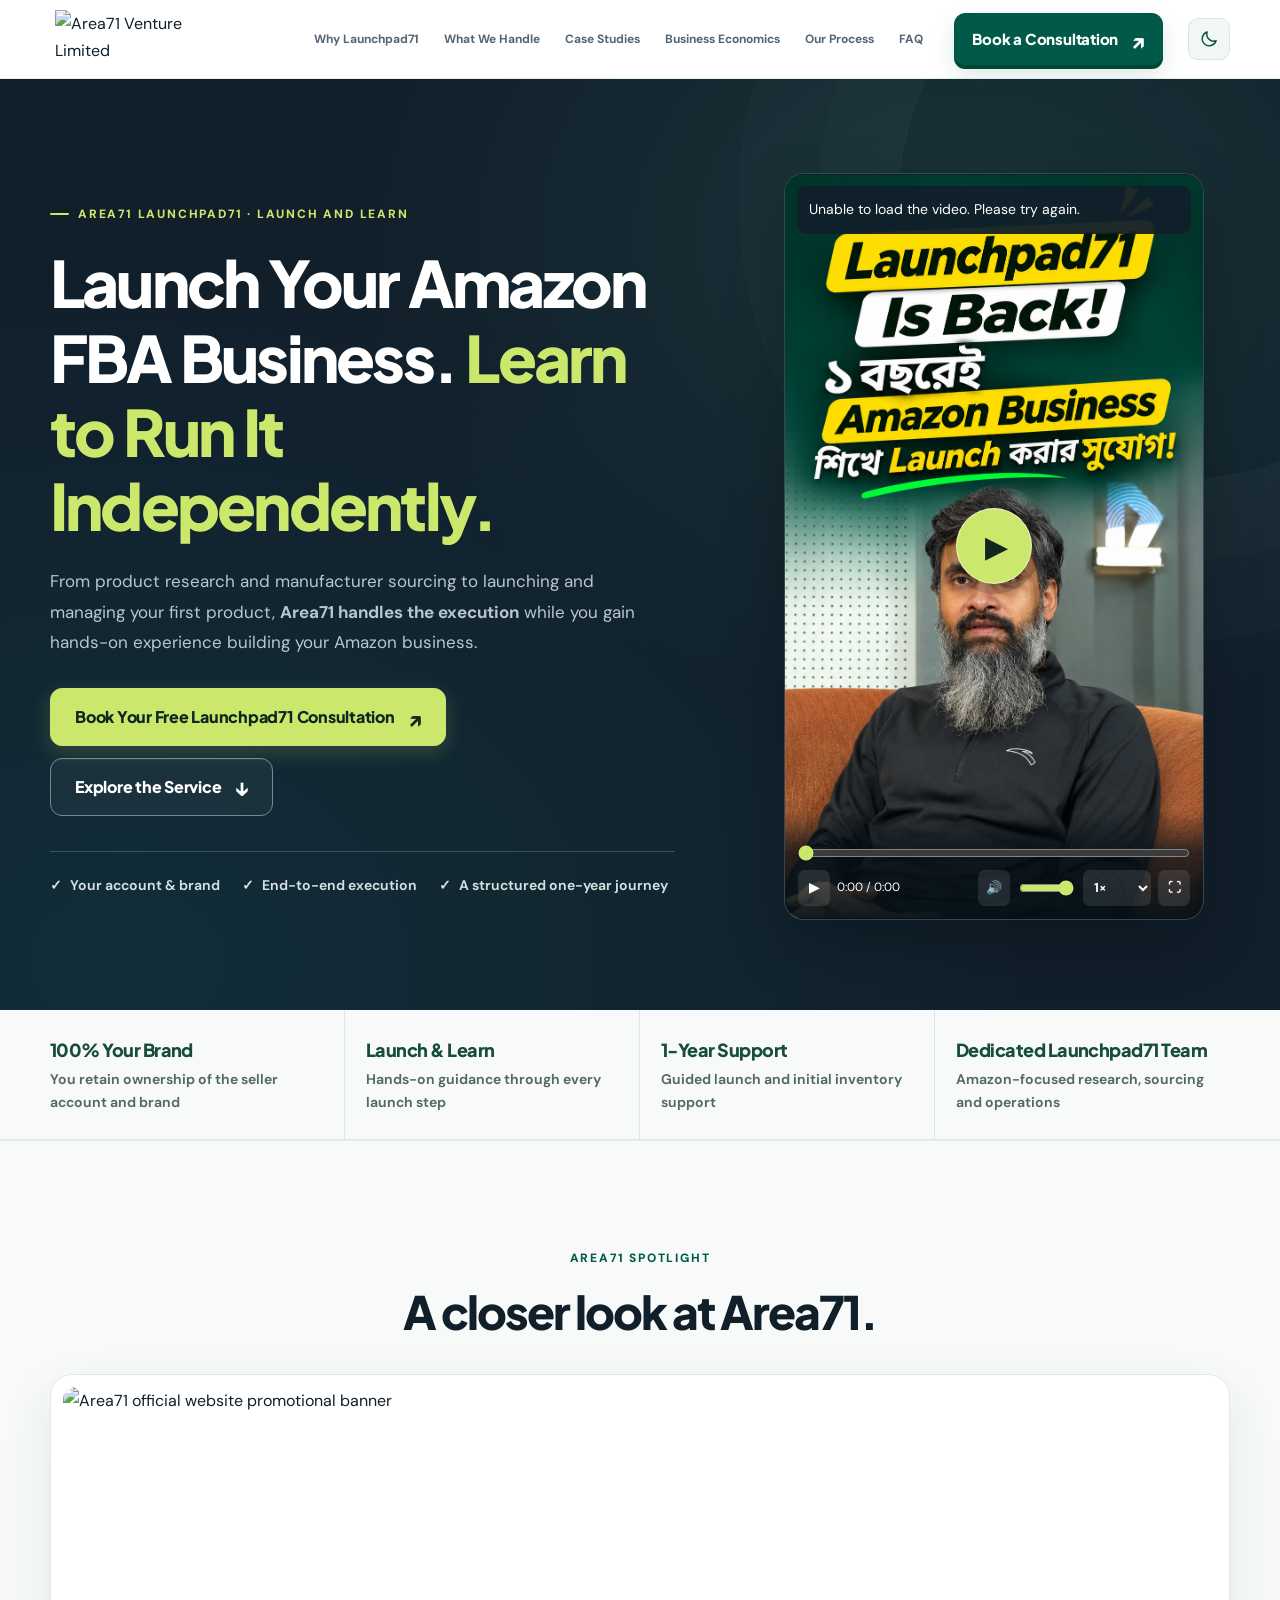
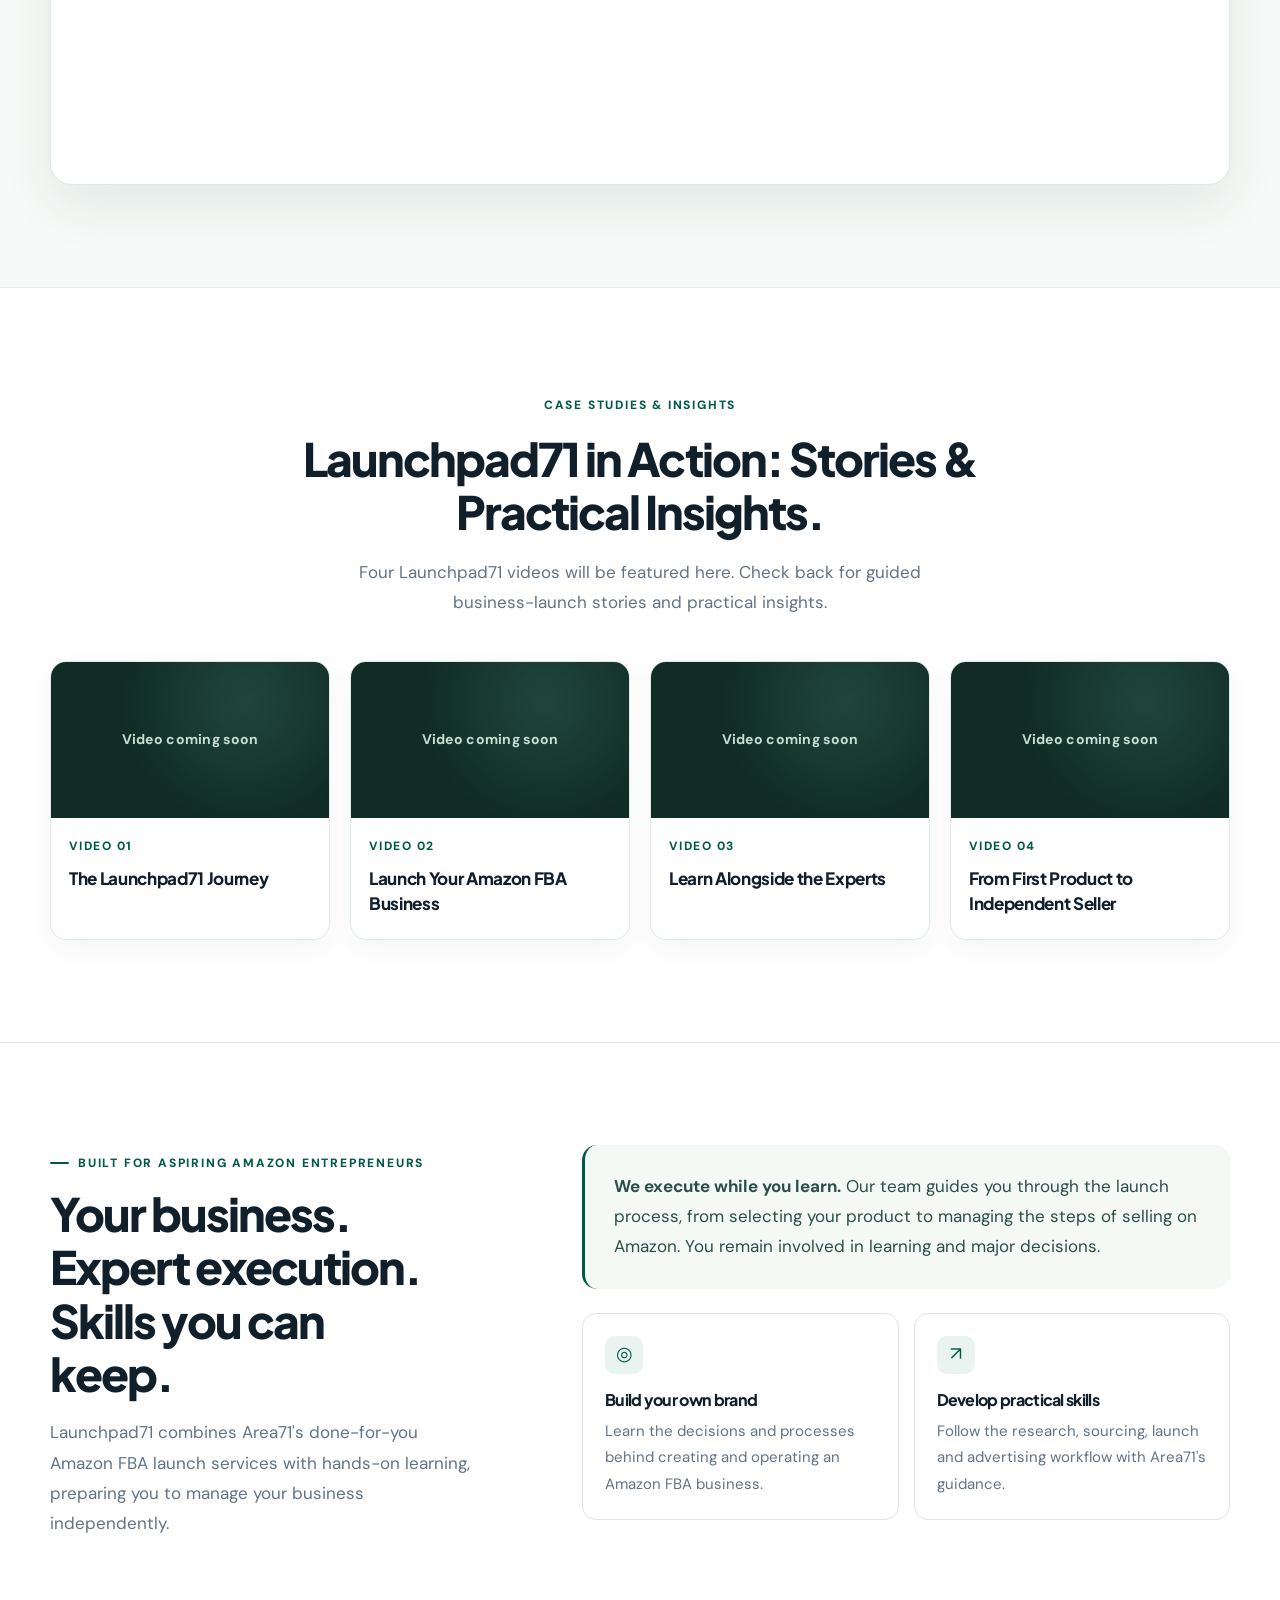
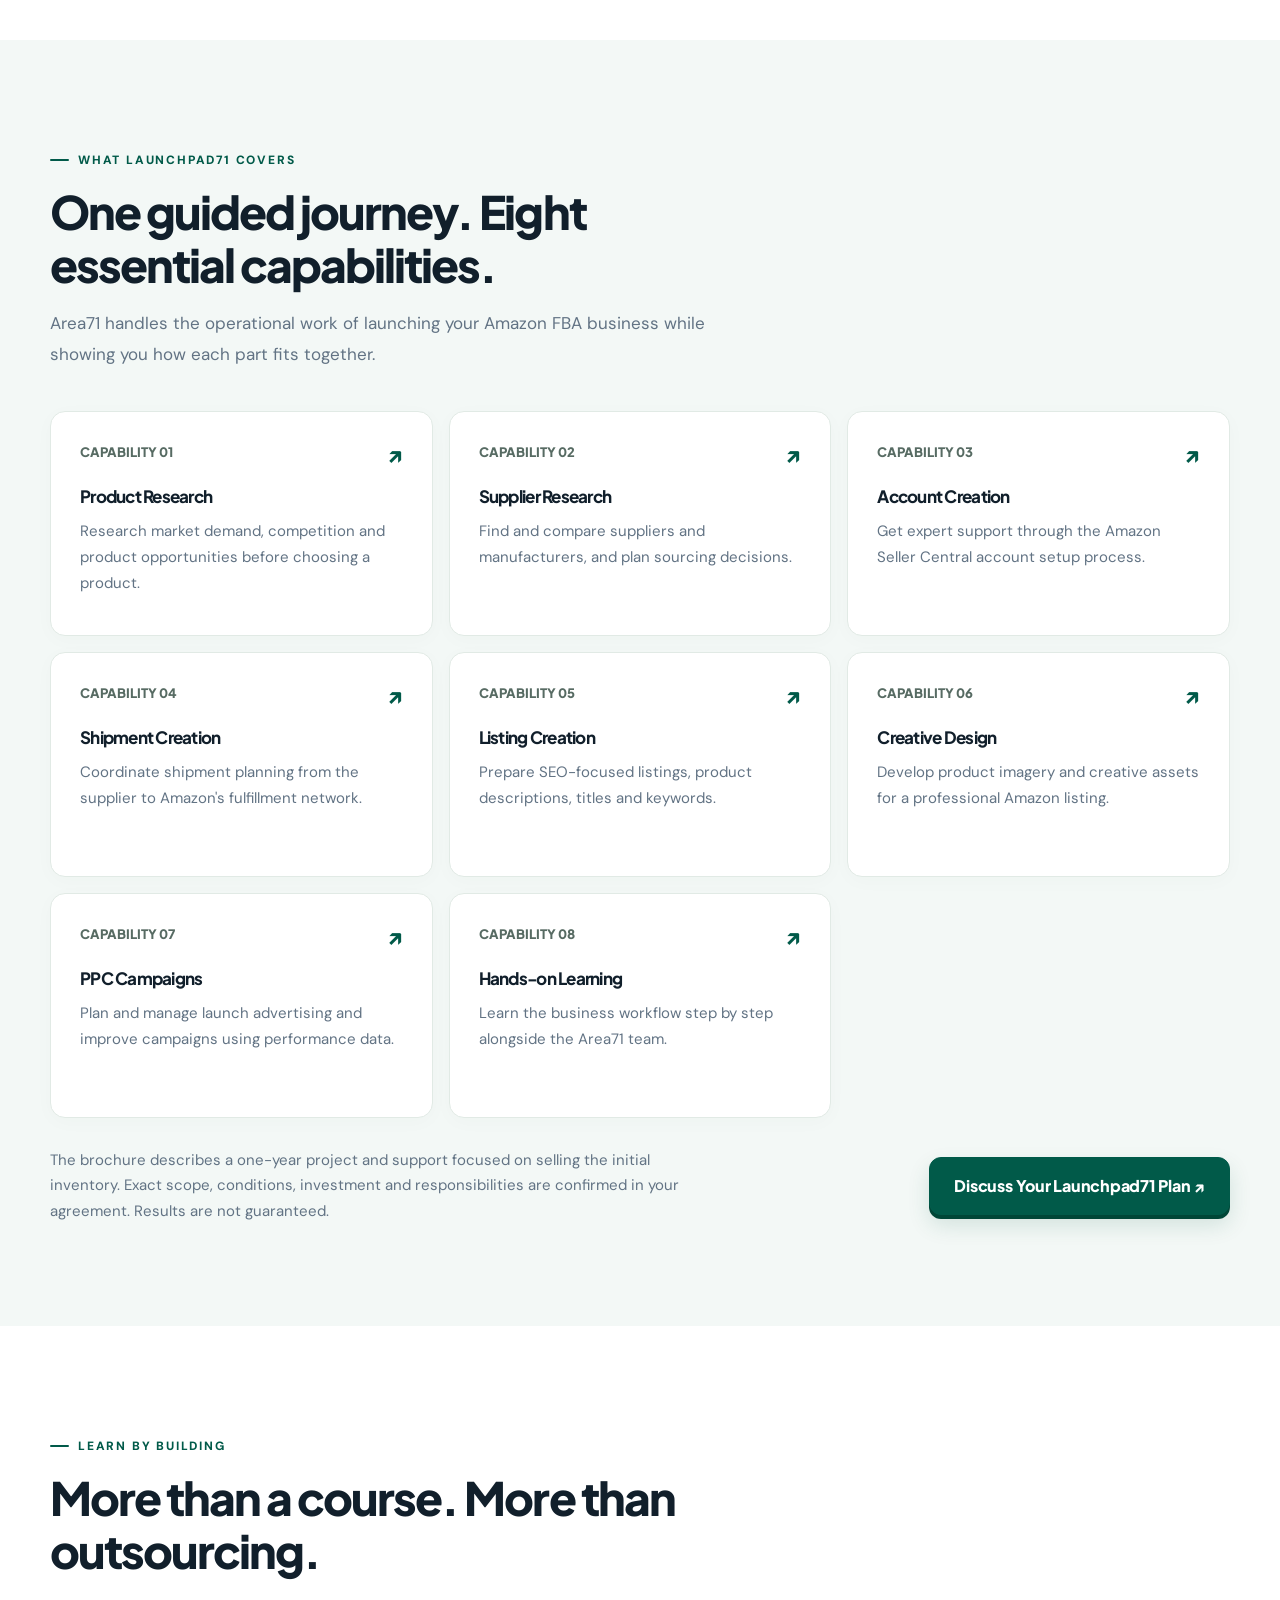
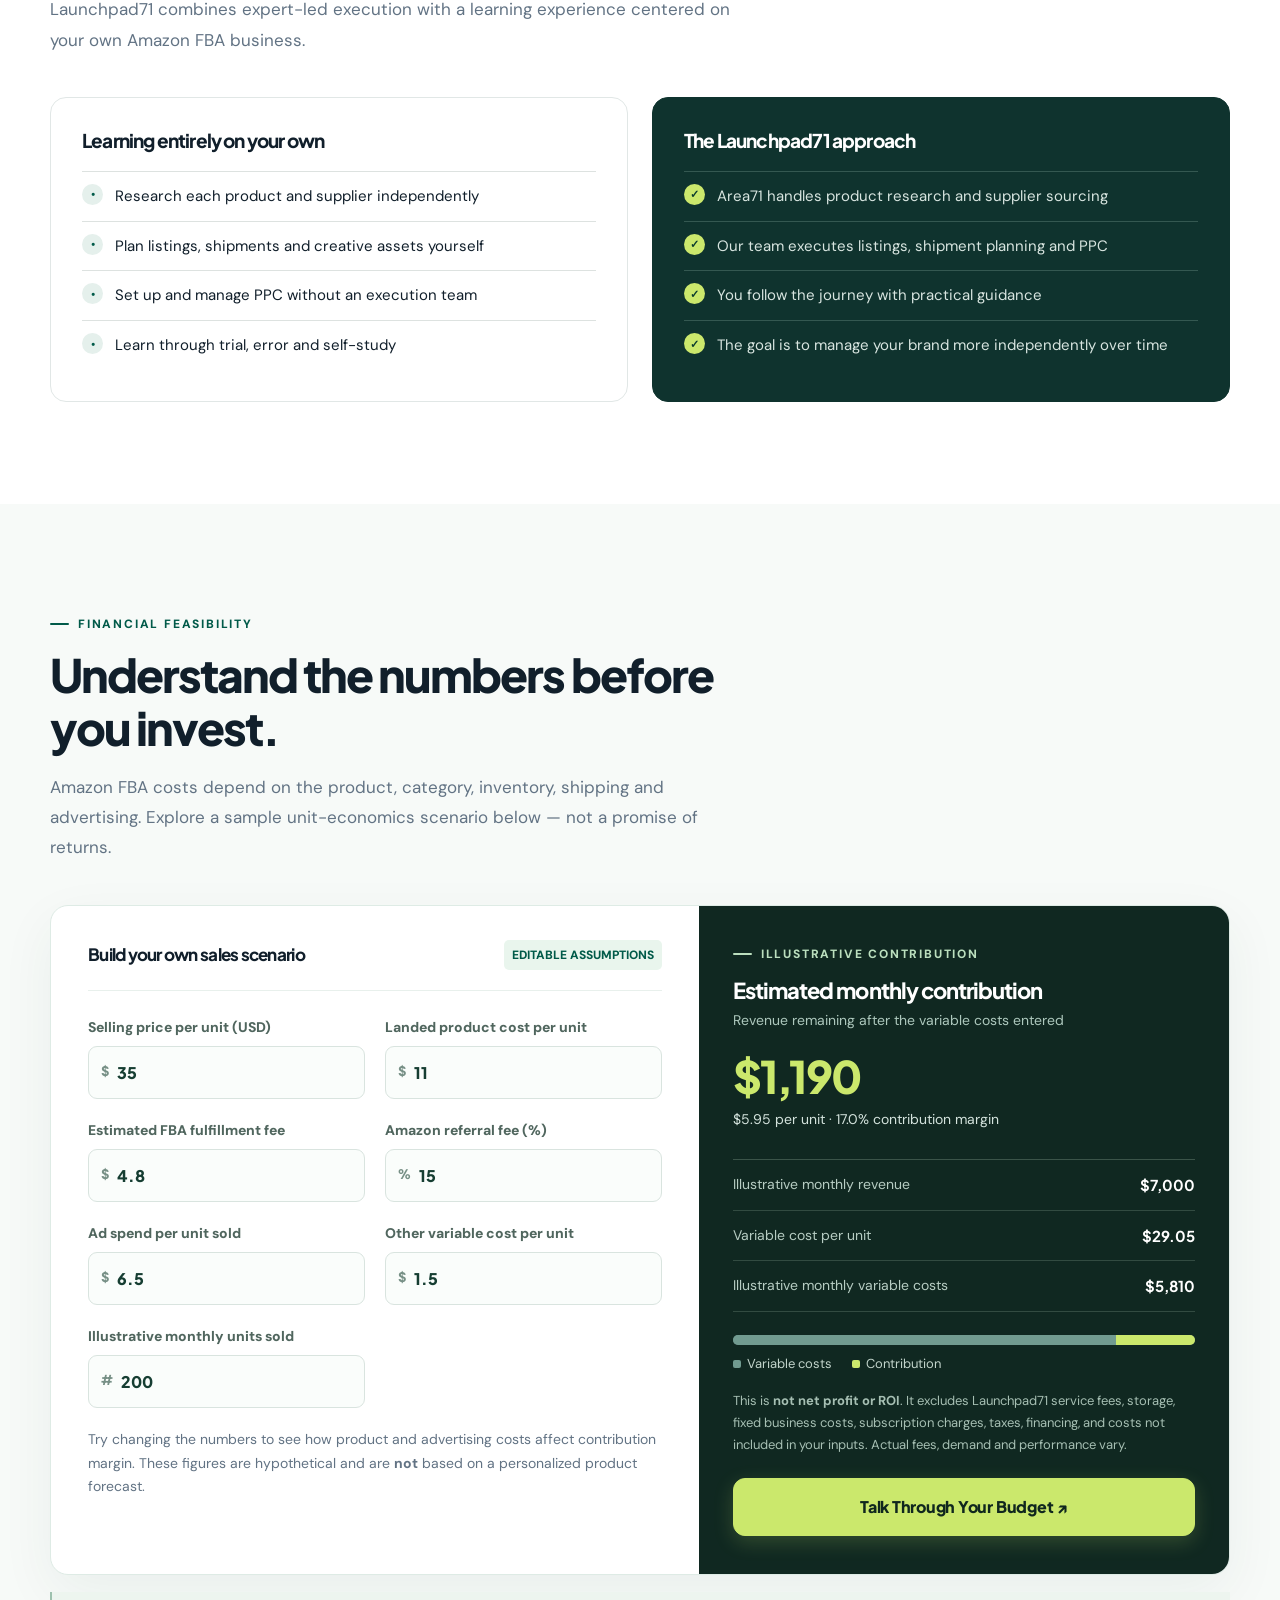
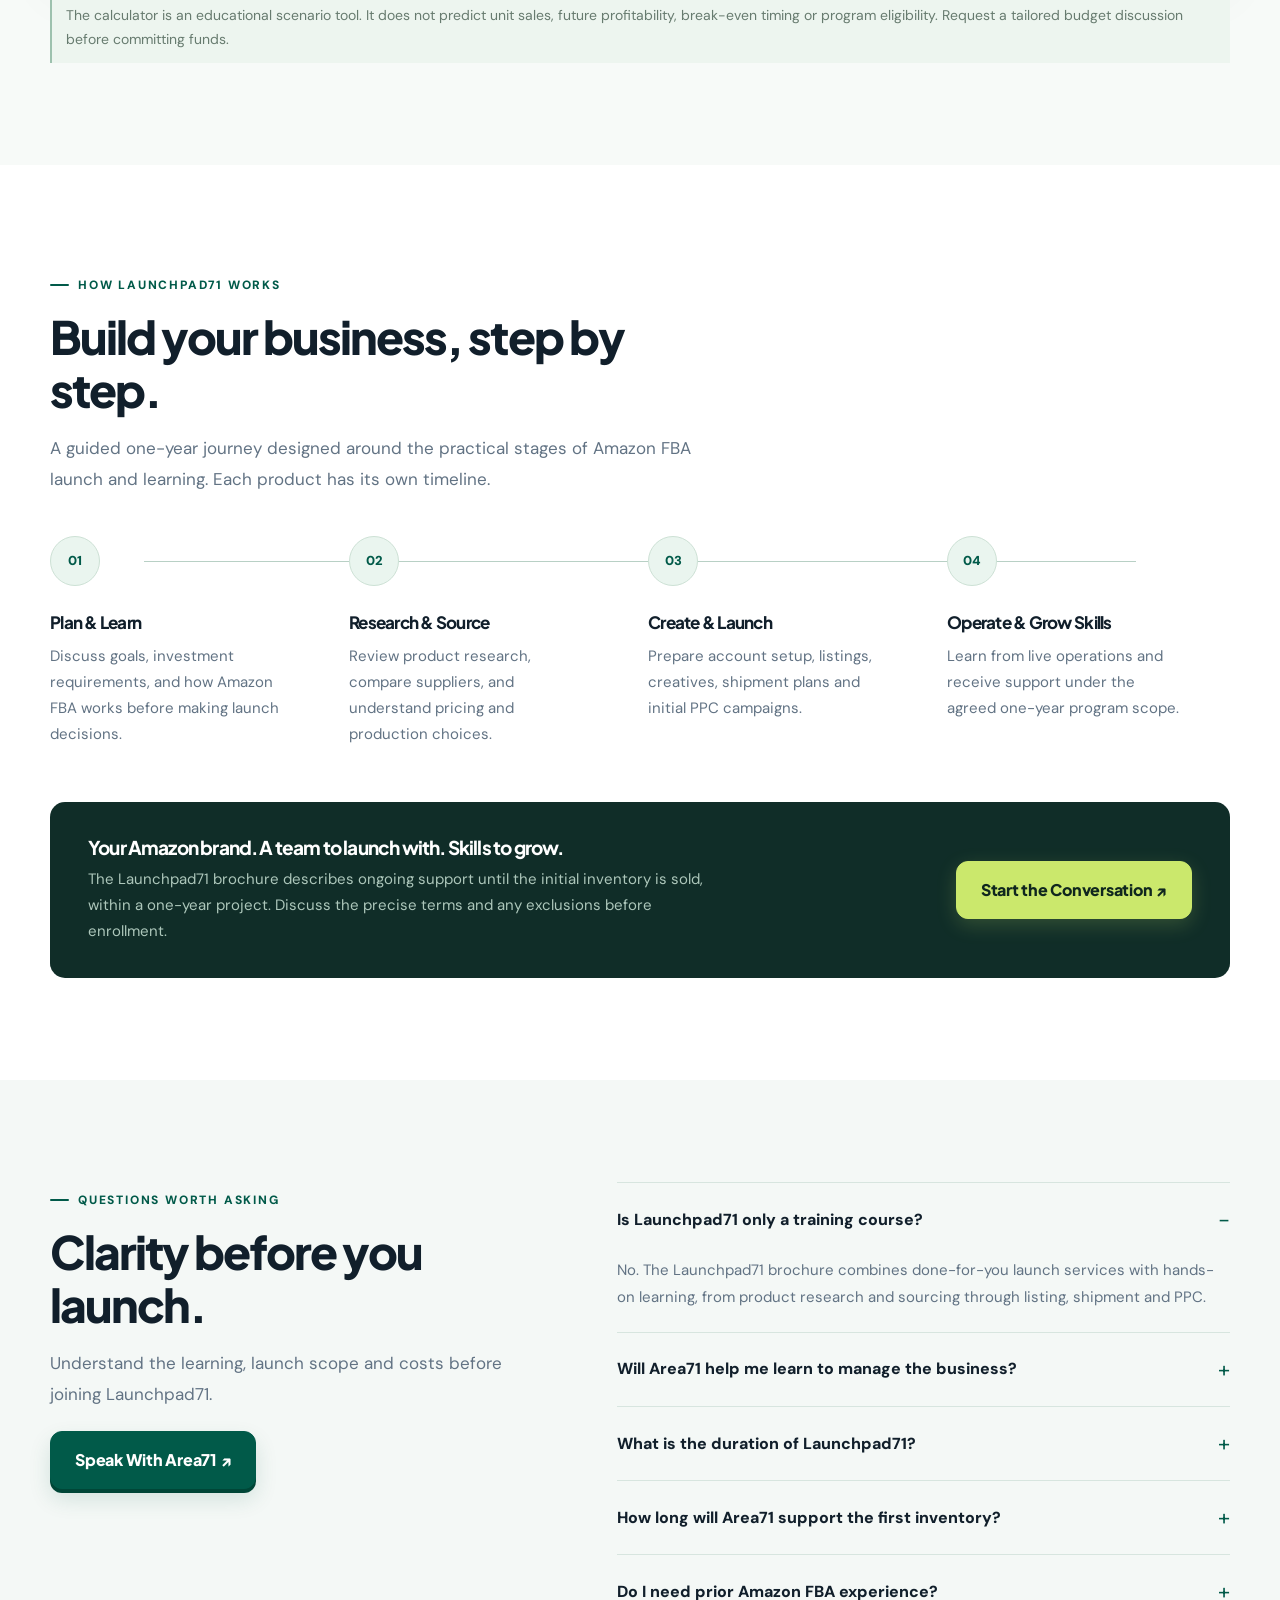
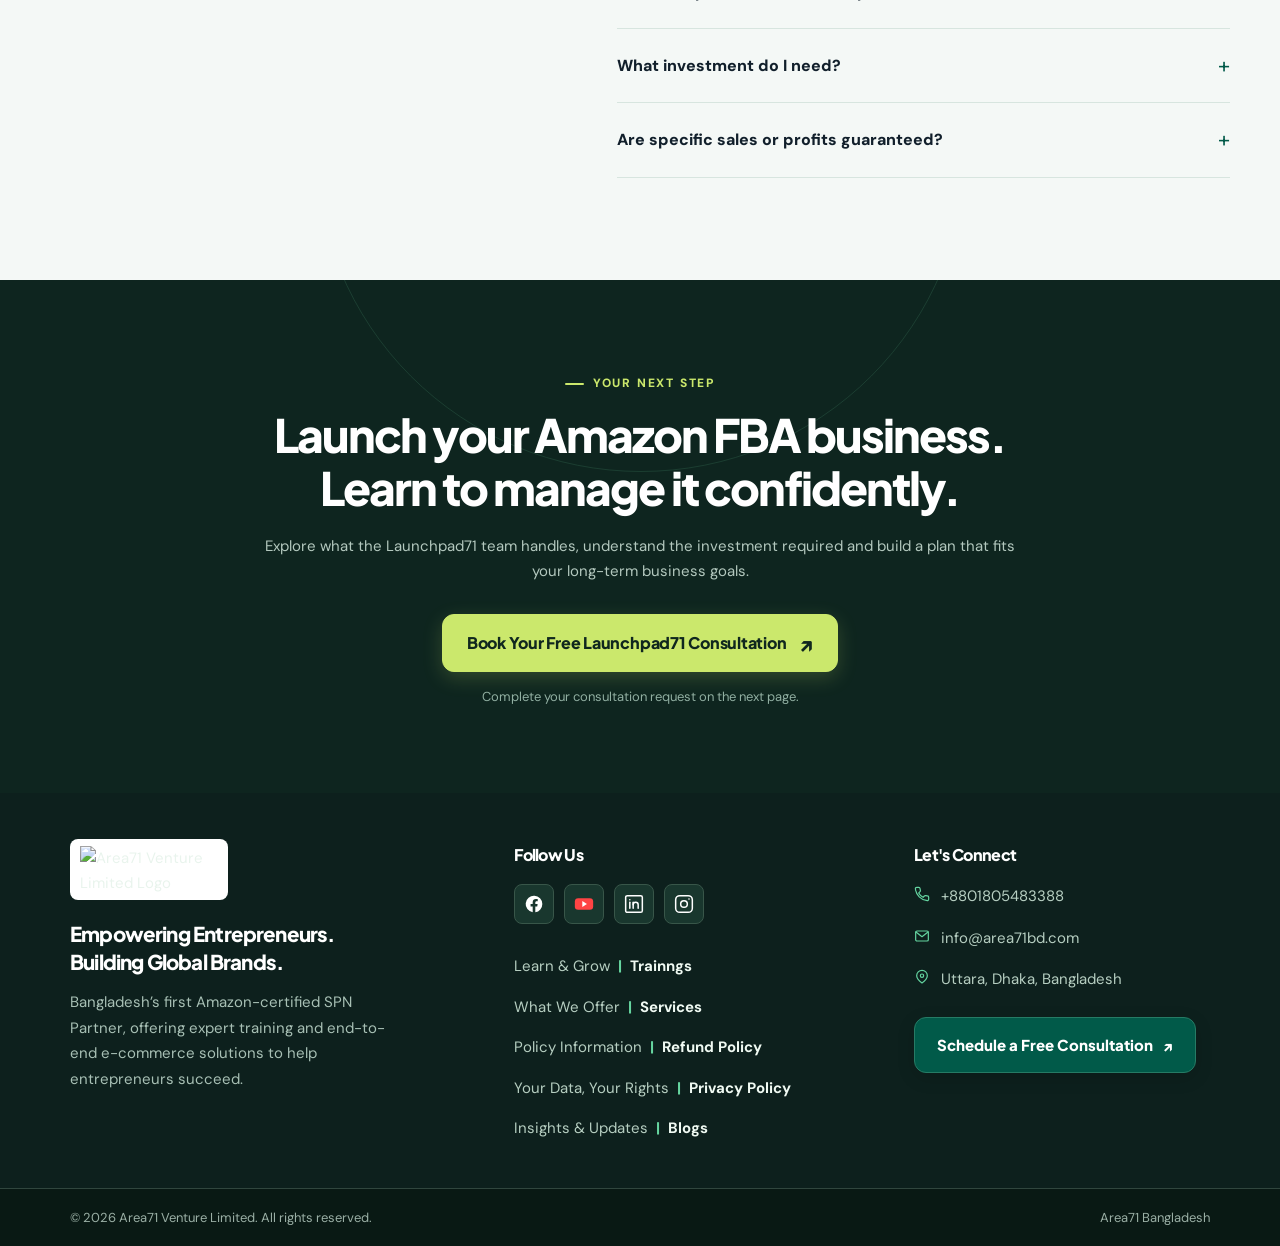
==== index.html @ 4cc40037 "thumbnail coded" ====
<!DOCTYPE html>
<html lang="en">
  
<head>
  <meta charset="utf-8">
  <meta name="viewport"
        content="width=device-width, initial-scale=1">

  <meta name="theme-color" content="#101c27">

  <!-- Apply preference before CSS to avoid a light-mode flash -->
  <script>
    (function () {
      var theme;
      try { theme = localStorage.getItem("a71-theme"); }
      catch (error) {}

      if (theme !== "dark" && theme !== "light") {
        theme = window.matchMedia &&
          window.matchMedia("(prefers-color-scheme: dark)").matches
            ? "dark" : "light";
      }

      document.documentElement.dataset.theme = theme;
      document.documentElement.style.colorScheme = theme;
    })();
  </script>

  <!-- Website Title -->
  <title>
    Area71 Launchpad71 | Launch Your Amazon FBA Business
  </title>

  <!-- SEO Description -->
  <meta
    name="description"
    content="Launch your Amazon FBA business with Area71 Launchpad71. Get expert help with product research, sourcing, launch and PPC while building practical skills."
  >

  <!-- Canonical URL -->
  <link
    rel="canonical"
    href="https://launchpad71.pages.dev/"
  >

  <!-- Open Graph: WhatsApp, Facebook, LinkedIn -->
  <meta property="og:type" content="website">

  <meta
    property="og:site_name"
    content="Area71 Launchpad71"
  >

  <meta
    property="og:title"
    content="Area71 Launchpad71 | Own Your Amazon FBA Brand"
  >

  <meta
    property="og:description"
    content="Area71 Launchpad71 combines expert-led Amazon FBA product launching with hands-on learning to help you build the skills to manage your brand."
  >

  <meta
    property="og:url"
    content="https://launchpad71.pages.dev/"
  >

  <meta
    property="og:image"
    content="https://area71bd.com/wp-content/uploads/2025/12/website-banner.jpg"
  >

  <meta
    property="og:image:alt"
    content="Area71 Launchpad71 - Amazon FBA Business Services"
  >

  <!-- Twitter / X -->
  <meta
    name="twitter:card"
    content="summary_large_image"
  >

  <!-- Fonts -->
  <link
    rel="preconnect"
    href="https://fonts.googleapis.com"
  >

  <link
    rel="preconnect"
    href="https://fonts.gstatic.com"
    crossorigin
  >

  <link
    href="https://fonts.googleapis.com/css2?family=DM+Sans:wght@400;500;600;700&amp;family=Plus+Jakarta+Sans:wght@400;500;600;700;800&amp;display=swap"
    rel="stylesheet"
  >



<!-- ========================================
     AREA71 Launchpad71 - META PIXEL
======================================== -->

<script>
!function(f,b,e,v,n,t,s)
{if(f.fbq)return;n=f.fbq=function(){
n.callMethod?
n.callMethod.apply(n,arguments):
n.queue.push(arguments)
};
if(!f._fbq)f._fbq=n;
n.push=n;
n.loaded=!0;
n.version='2.0';
n.queue=[];
t=b.createElement(e);
t.async=!0;
t.src=v;
s=b.getElementsByTagName(e)[0];
s.parentNode.insertBefore(t,s)
}(window,document,'script',
'https://connect.facebook.net/en_US/fbevents.js');

fbq('init', '2112411853488877');
fbq('track', 'PageView');
</script>

<!-- End Meta Pixel -->


  <!-- Website CSS -->
  <link rel="stylesheet" href="style.css">

</head>

<body class="">
  
  <header class="nav" id="top">
    <div class="container nav-in">
      <a class="brand" href="#top" aria-label="Area71 Launchpad71 home">
        <span class="brand-icon"><img src="https://area71bd.com/wp-content/uploads/2025/12/logo-square-15.png.webp" alt="Area71 Venture Limited" width="123" height="55" loading="eager" decoding="async"></span>
      </a>
      <nav class="links" aria-label="Main navigation">
        <a href="#approach">Why Launchpad71</a>
        <a href="#service">What We Handle</a>
        <a href="#area71-videos">Case Studies</a>
        <a href="#economics">Business Economics</a>
        <a href="#process">Our Process</a>
        <a href="#faq">FAQ</a>
      </nav>
      <a class="btn btn-primary nav-cta" href="/consultation/">Book a Consultation <span class="arrow" aria-hidden="true">↗</span></a>
      <button class="theme-toggle" id="theme-toggle" type="button"
              aria-label="Switch to dark mode" aria-pressed="false"
              title="Switch to dark mode">
        <svg class="theme-icon theme-icon-moon" viewBox="0 0 24 24" width="20" height="20"
             fill="none" stroke="currentColor" stroke-width="1.8"
             stroke-linecap="round" stroke-linejoin="round" aria-hidden="true">
          <path d="M20.5 14.2A8.5 8.5 0 0 1 9.8 3.5 8.5 8.5 0 1 0 20.5 14.2Z"/>
        </svg>
        <svg class="theme-icon theme-icon-sun" viewBox="0 0 24 24" width="20" height="20"
             fill="none" stroke="currentColor" stroke-width="1.8"
             stroke-linecap="round" stroke-linejoin="round" aria-hidden="true">
          <circle cx="12" cy="12" r="4"/>
          <path d="M12 2v2m0 16v2M4.93 4.93l1.42 1.42m11.3 11.3 1.42 1.42M2 12h2m16 0h2M4.93 19.07l1.42-1.42m11.3-11.3 1.42-1.42"/>
        </svg>
      </button>
      <button class="menu-btn" aria-label="Toggle menu" aria-controls="mobile-menu" aria-expanded="false" id="menu-btn" onclick="toggleMenu()">☰</button>
    </div>

    <nav class="mobile-menu container" id="mobile-menu" aria-label="Mobile navigation">
      <a href="#approach" onclick="closeMenu()">Why Launchpad71</a>
      <a href="#service" onclick="closeMenu()">What We Handle</a>
      <a href="#area71-videos" onclick="closeMenu()">Case Studies</a>
      <a href="#economics" onclick="closeMenu()">Business Economics</a>
      <a href="#process" onclick="closeMenu()">Our Process</a>
      <a href="#faq" onclick="closeMenu()">FAQ</a>
      <a class="btn btn-primary mobile-cta" href="/consultation/"  style="color:white;margin-top:8px"><span>Book a Free Consultation</span><span class="mobile-cta-arrow" aria-hidden="true">↗</span></a>
    </nav>
  </header>
  <main>
    <section class="hero" aria-labelledby="hero-title">
      <div class="container hero-layout">
        <div>
          <span class="eyebrow light">Area71 Launchpad71 · Launch and learn</span>
          <h1 id="hero-title">Launch Your Amazon FBA Business. <em>Learn to Run It Independently.</em></h1>
          <p class="hero-intro">From product research and manufacturer sourcing to launching and managing your first product, <strong>Area71 handles the execution</strong> while you gain hands-on experience building your Amazon business.</p>
          <div class="hero-actions">
            <a class="btn btn-lime" href="/consultation/" >Book Your Free Launchpad71 Consultation <span class="arrow" aria-hidden="true">↗</span></a>
            
<a class="btn btn-ghost" href="#service">
  <span class="btn-label">Explore the Service</span>
  <span class="arrow" aria-hidden="true">↓</span>
</a>

          </div>
          <div class="hero-points">
            <span><span class="tick">✓</span> Your account &amp; brand</span>
            <span><span class="tick">✓</span> End-to-end execution</span>
            <span><span class="tick">✓</span> A structured one-year journey</span>
          </div>
        </div>
        
<!-- AREA71 Launchpad71 INTRODUCTION VIDEO -->
<aside class="a71-hero-media" aria-label="Area71 Launchpad71 introduction video">

  <div class="a71-hero-player" id="a71-hero-player">

    <video id="a71-hero-video" 
    src="/media/area71-launchpad71-introduction-mobile.mp4" 
    poster="/assets/launchpad Thumbnail.png"
    preload="metadata" 
    playsinline 
    controls 
    aria-label="Area71 Launchpad71 introduction video">
      Your browser does not support HTML5 video.
    </video>

    <button
      class="a71-hero-start"
      id="a71-hero-start"
      type="button"
      aria-label="Play introduction video"
      hidden
    >
      ▶
    </button>

    <div class="a71-hero-controls" id="a71-hero-controls" hidden>

      <input
        id="a71-hero-seek"
        class="a71-hero-seek"
        type="range"
        min="0"
        max="100"
        step="0.1"
        value="0"
        aria-label="Video playback position"
      >

      <div class="a71-hero-control-row">

        <button id="a71-hero-toggle" type="button"
                aria-label="Play video">▶</button>

        <span id="a71-hero-time" class="a71-hero-time">
          0:00 / 0:00
        </span>

        <button id="a71-hero-mute" type="button"
                aria-label="Mute video">🔊</button>

        <label class="a71-hero-volume-label">
          <span class="a71-sr-only">Volume</span>
          <input id="a71-hero-volume" type="range"
                 min="0" max="1" step="0.05" value="1">
        </label>





        
        <label class="a71-hero-speed-label">
          <span class="a71-sr-only">Playback speed</span>
          <select id="a71-hero-speed" aria-label="Playback speed">
            <option value="0.75">0.75×</option>
            <option value="1" selected>1×</option>
            <option value="1.25">1.25×</option>
            <option value="1.5">1.5×</option>
            <option value="2">2×</option>
          </select>
        </label>

        <button id="a71-hero-fullscreen" type="button"
                aria-label="Fullscreen video">⛶</button>

      </div>
    </div>

    <p class="a71-hero-video-error" id="a71-hero-error"
       role="alert" hidden>
      Unable to load the video. Please try again.
    </p>

  </div>

</aside>

      </div>
    </section>
    <section class="trust" aria-label="Key program characteristics">
      <div class="container trust-grid">
        <div class="trust-item"><div class="big">100% Your Brand</div><div class="sm">You retain ownership of the seller account and brand</div></div>
        <div class="trust-item"><div class="big">Launch & Learn</div><div class="sm">Hands-on guidance through every launch step</div></div>
        <div class="trust-item"><div class="big">1-Year Support</div><div class="sm">Guided launch and initial inventory support</div></div>
        <div class="trust-item"><div class="big">Dedicated Launchpad71 Team</div><div class="sm">Amazon-focused research, sourcing and operations</div></div>
      </div>
    </section>
    <!-- Official Area71 banner: kept at its natural aspect ratio, never cropped. -->
    <section class="section area71-feature" id="area71-feature" aria-labelledby="area71-feature-title">
      <div class="container">
        <div class="section-head feature-head">
          <span class="eyebrow">Area71 Spotlight</span>
          <h2 id="area71-feature-title">A closer look at Area71.</h2>
        </div>
        <div class="feature-card">
          <img
    src="https://area71bd.com/wp-content/uploads/2025/12/website-banner.jpg"
    alt="Area71 official website promotional banner"
    width="1200"
    height="400"
    loading="lazy"
    decoding="async"
  >
        </div>
      </div>
    </section>


<!-- ========================================
     AREA71 YOUTUBE VIDEO SHOWCASE
======================================== -->

<section
  class="section a71-videos"
  id="area71-videos"
  aria-labelledby="a71-videos-title"
>
  <div class="container">

    <div class="section-head a71-videos-head">
      <span class="eyebrow">Case Studies & Insights</span>

      <h2 id="a71-videos-title">
        Launchpad71 in Action: Stories & Practical Insights.
      </h2>

      <p class="sub">
        Four Launchpad71 videos will be featured here. Check back for guided business-launch stories and practical insights.
      </p>
    </div>

    <div class="a71-video-grid">
      <article class="a71-video-card" data-video-pending="true">
        <div class="a71-video-frame">
          <button class="a71-video-trigger" type="button" disabled aria-label="Video coming soon">
            <span class="a71-video-empty">Video coming soon</span>
            <span class="a71-video-play" aria-hidden="true"></span>
          </button>
        </div>
        <div class="a71-video-details"><span class="a71-video-number">VIDEO 01</span><h3>The Launchpad71 Journey</h3></div>
      </article>
      <article class="a71-video-card" data-video-pending="true">
        <div class="a71-video-frame">
          <button class="a71-video-trigger" type="button" disabled aria-label="Video coming soon">
            <span class="a71-video-empty">Video coming soon</span>
            <span class="a71-video-play" aria-hidden="true"></span>
          </button>
        </div>
        <div class="a71-video-details"><span class="a71-video-number">VIDEO 02</span><h3>Launch Your Amazon FBA Business</h3></div>
      </article>
      <article class="a71-video-card" data-video-pending="true">
        <div class="a71-video-frame">
          <button class="a71-video-trigger" type="button" disabled aria-label="Video coming soon">
            <span class="a71-video-empty">Video coming soon</span>
            <span class="a71-video-play" aria-hidden="true"></span>
          </button>
        </div>
        <div class="a71-video-details"><span class="a71-video-number">VIDEO 03</span><h3>Learn Alongside the Experts</h3></div>
      </article>
      <article class="a71-video-card" data-video-pending="true">
        <div class="a71-video-frame">
          <button class="a71-video-trigger" type="button" disabled aria-label="Video coming soon">
            <span class="a71-video-empty">Video coming soon</span>
            <span class="a71-video-play" aria-hidden="true"></span>
          </button>
        </div>
        <div class="a71-video-details"><span class="a71-video-number">VIDEO 04</span><h3>From First Product to Independent Seller</h3></div>
      </article>
    </div>
  </div>
</section>


    <section class="section" id="approach">
      <div class="container two-col-intro">
        <div class="section-head">
          <span class="eyebrow">Built for aspiring Amazon entrepreneurs</span>
          <h2>Your business. Expert execution. Skills you can keep.</h2>
          <p class="sub">Launchpad71 combines Area71's done-for-you Amazon FBA launch services with hands-on learning, preparing you to manage your business independently.</p>
        </div>
        <div>
          <div class="value-statement"><p><strong>We execute while you learn.</strong> Our team guides you through the launch process, from selecting your product to managing the steps of selling on Amazon. You remain involved in learning and major decisions.</p></div>
          <div class="owner-work">
            <div class="owner-block"><div class="icon-circle" aria-hidden="true">◎</div><h3>Build your own brand</h3><p>Learn the decisions and processes behind creating and operating an Amazon FBA business.</p></div>
            <div class="owner-block"><div class="icon-circle" aria-hidden="true">↗</div><h3>Develop practical skills</h3><p>Follow the research, sourcing, launch and advertising workflow with Area71's guidance.</p></div>
          </div>
        </div>
      </div>
    </section>

<!-- what area71 will do for you -->

    <section class="section services" id="service">
      <div class="container">
        <div class="section-head"><span class="eyebrow">What Launchpad71 covers</span><h2>One guided journey. Eight essential capabilities.</h2><p class="sub">Area71 handles the operational work of launching your Amazon FBA business while showing you how each part fits together.</p></div>
        <div class="services-grid">
          <article class="service"><div class="service-number">CAPABILITY 01 <span aria-hidden="true">↗</span></div><h3>Product Research</h3><p>Research market demand, competition and product opportunities before choosing a product.</p></article>
          <article class="service"><div class="service-number">CAPABILITY 02 <span aria-hidden="true">↗</span></div><h3>Supplier Research</h3><p>Find and compare suppliers and manufacturers, and plan sourcing decisions.</p></article>
          <article class="service"><div class="service-number">CAPABILITY 03 <span aria-hidden="true">↗</span></div><h3>Account Creation</h3><p>Get expert support through the Amazon Seller Central account setup process.</p></article>
          <article class="service"><div class="service-number">CAPABILITY 04 <span aria-hidden="true">↗</span></div><h3>Shipment Creation</h3><p>Coordinate shipment planning from the supplier to Amazon's fulfillment network.</p></article>
          <article class="service"><div class="service-number">CAPABILITY 05 <span aria-hidden="true">↗</span></div><h3>Listing Creation</h3><p>Prepare SEO-focused listings, product descriptions, titles and keywords.</p></article>
          <article class="service"><div class="service-number">CAPABILITY 06 <span aria-hidden="true">↗</span></div><h3>Creative Design</h3><p>Develop product imagery and creative assets for a professional Amazon listing.</p></article>
          <article class="service"><div class="service-number">CAPABILITY 07 <span aria-hidden="true">↗</span></div><h3>PPC Campaigns</h3><p>Plan and manage launch advertising and improve campaigns using performance data.</p></article>
          <article class="service"><div class="service-number">CAPABILITY 08 <span aria-hidden="true">↗</span></div><h3>Hands-on Learning</h3><p>Learn the business workflow step by step alongside the Area71 team.</p></article>
        </div>
        <div class="service-cta"><p>The brochure describes a one-year project and support focused on selling the initial inventory. Exact scope, conditions, investment and responsibilities are confirmed in your agreement. Results are not guaranteed.</p><a href="/consultation/" class="btn btn-primary">Discuss Your Launchpad71 Plan ↗</a></div>
      </div>
    </section>


    <section class="section" id="difference">
      <div class="container">
        <div class="section-head"><span class="eyebrow">Learn by building</span><h2>More than a course. More than outsourcing.</h2><p class="sub">Launchpad71 combines expert-led execution with a learning experience centered on your own Amazon FBA business.</p></div>
        <div class="compare">
          <article class="compare-card"><h3>Learning entirely on your own</h3><ul><li><span class="marker">•</span>Research each product and supplier independently</li><li><span class="marker">•</span>Plan listings, shipments and creative assets yourself</li><li><span class="marker">•</span>Set up and manage PPC without an execution team</li><li><span class="marker">•</span>Learn through trial, error and self-study</li></ul></article>
          <article class="compare-card positive"><h3>The Launchpad71 approach</h3><ul><li><span class="marker">✓</span>Area71 handles product research and supplier sourcing</li><li><span class="marker">✓</span>Our team executes listings, shipment planning and PPC</li><li><span class="marker">✓</span>You follow the journey with practical guidance</li><li><span class="marker">✓</span>The goal is to manage your brand more independently over time</li></ul></article>
        </div>
      </div>
    </section>
    <section class="section calc" id="economics">
      <div class="container">
        <div class="section-head"><span class="eyebrow">Financial feasibility</span><h2>Understand the numbers before you invest.</h2><p class="sub">Amazon FBA costs depend on the product, category, inventory, shipping and advertising. Explore a sample unit-economics scenario below — not a promise of returns.</p></div>
        <div class="calc-grid">
          <div class="calc-inputs">
            <div class="calc-inputs-head"><h3>Build your own sales scenario</h3><span class="calc-head-note">EDITABLE ASSUMPTIONS</span></div>
            <div class="field-grid">
              <div class="field"><label for="price">Selling price per unit (USD)</label><div class="input-wrap"><span>$</span><input id="price" type="number" value="35" min="0" max="100000" step="0.5" inputmode="decimal"></div></div>
              <div class="field"><label for="landed">Landed product cost per unit</label><div class="input-wrap"><span>$</span><input id="landed" type="number" value="11" min="0" max="100000" step="0.5" inputmode="decimal"></div></div>
              <div class="field"><label for="fba">Estimated FBA fulfillment fee</label><div class="input-wrap"><span>$</span><input id="fba" type="number" value="4.8" min="0" max="100000" step="0.1" inputmode="decimal"></div></div>
              <div class="field"><label for="referral">Amazon referral fee (%)</label><div class="input-wrap"><span>%</span><input id="referral" type="number" value="15" min="0" max="100" step="0.5" inputmode="decimal"></div></div>
              <div class="field"><label for="ads">Ad spend per unit sold</label><div class="input-wrap"><span>$</span><input id="ads" type="number" value="6.5" min="0" max="100000" step="0.5" inputmode="decimal"></div></div>
              <div class="field"><label for="other">Other variable cost per unit</label><div class="input-wrap"><span>$</span><input id="other" type="number" value="1.5" min="0" max="100000" step="0.5" inputmode="decimal"></div></div>
              <div class="field"><label for="units">Illustrative monthly units sold</label><div class="input-wrap"><span>#</span><input id="units" type="number" value="200" min="0" max="1000000" step="1" inputmode="numeric"></div></div>
            </div>
            <p class="calc-tip">Try changing the numbers to see how product and advertising costs affect contribution margin. These figures are hypothetical and are <strong>not</strong> based on a personalized product forecast.</p>
          </div>
          <div class="calc-results" aria-live="polite" aria-atomic="true">
            <span class="eyebrow">Illustrative contribution</span>
            <h3>Estimated monthly contribution</h3><div class="lead">Revenue remaining after the variable costs entered</div>
            <div id="monthly" class="result-num">$1,190</div><div id="perunit" class="result-sub">$5.95 per unit · 17.0% contribution margin</div>
            <div class="result-lines">
              <div class="result-line"><span>Illustrative monthly revenue</span><b id="revenue">$7,000</b></div>
              <div class="result-line"><span>Variable cost per unit</span><b id="unitcost">$29.05</b></div>
              <div class="result-line"><span>Illustrative monthly variable costs</span><b id="totalcost">$5,810</b></div>
            </div>
            <div class="stackbar" role="img" aria-label="17.0% contribution, balance variable costs; if contribution is negative, losses are not represented by the bar" id="stackbar"><div class="cost" id="costbar" style="width:83%"></div><div class="contrib" id="contribbar" style="width: 17%;"></div></div>
            <div class="legend"><span><i class="dot"></i> Variable costs</span><span><i class="dot contribution"></i> Contribution</span></div>
            <p class="disclaimer">This is <strong>not net profit or ROI</strong>. It excludes Launchpad71 service fees, storage, fixed business costs, subscription charges, taxes, financing, and costs not included in your inputs. Actual fees, demand and performance vary.</p>
            <a class="btn btn-lime btn-wide" href="/consultation/" >Talk Through Your Budget ↗</a>
          </div>
        </div>
        <p class="notice">The calculator is an educational scenario tool. It does not predict unit sales, future profitability, break-even timing or program eligibility. Request a tailored budget discussion before committing funds.</p>
      </div>
    </section>
    <section class="section roadmap" id="process">
      <div class="container">
        <div class="section-head"><span class="eyebrow">How Launchpad71 works</span><h2>Build your business, step by step.</h2><p class="sub">A guided one-year journey designed around the practical stages of Amazon FBA launch and learning. Each product has its own timeline.</p></div>
        <div class="roadmap-grid">
          <article class="roadmap-step"><span class="step-no">01</span><h3>Plan &amp; Learn</h3><p>Discuss goals, investment requirements, and how Amazon FBA works before making launch decisions.</p></article>
          <article class="roadmap-step"><span class="step-no">02</span><h3>Research &amp; Source</h3><p>Review product research, compare suppliers, and understand pricing and production choices.</p></article>
          <article class="roadmap-step"><span class="step-no">03</span><h3>Create &amp; Launch</h3><p>Prepare account setup, listings, creatives, shipment plans and initial PPC campaigns.</p></article>
          <article class="roadmap-step"><span class="step-no">04</span><h3>Operate &amp; Grow Skills</h3><p>Learn from live operations and receive support under the agreed one-year program scope.</p></article>
        </div>
        <div class="owner-banner"><div><h3>Your Amazon brand. A team to launch with. Skills to grow.</h3><p>The Launchpad71 brochure describes ongoing support until the initial inventory is sold, within a one-year project. Discuss the precise terms and any exclusions before enrollment.</p></div><a class="btn btn-lime" href="/consultation/">Start the Conversation ↗</a></div>
      </div>
    </section>
    <section class="section faq" id="faq">
      <div class="container faq-layout">
        <div class="section-head"><span class="eyebrow">Questions worth asking</span><h2>Clarity before you launch.</h2><p class="sub">Understand the learning, launch scope and costs before joining Launchpad71.</p><a href="/consultation/" class="btn btn-primary" style="margin-top:22px">Speak With Area71 ↗</a></div>
        <div class="faq-list">
          <details open=""><summary>Is Launchpad71 only a training course?</summary><p>No. The Launchpad71 brochure combines done-for-you launch services with hands-on learning, from product research and sourcing through listing, shipment and PPC.</p></details>
          <details><summary>Will Area71 help me learn to manage the business?</summary><p>Yes. Practical learning is a central program component, intended to help you understand the work and eventually run your business with greater independence.</p></details>
          <details><summary>What is the duration of Launchpad71?</summary><p>The brochure states a one-year project duration. The start date, support commitments and milestones should be confirmed in your signed agreement.</p></details>
          <details><summary>How long will Area71 support the first inventory?</summary><p>The brochure describes support until the initial inventory is completely sold. Clarify how this commitment operates within the one-year project duration and any contractual limitations.</p></details>
          <details><summary>Do I need prior Amazon FBA experience?</summary><p>The program is presented as guided learning, but you should still discuss your starting knowledge, time availability and goals with the Area71 team.</p></details>
          <details><summary>What investment do I need?</summary><p>Product, manufacturing, shipping, Amazon and advertising costs depend on the selected business plan. Ask for a clear individualized estimate, including the Launchpad71 service fee.</p></details>
          <details><summary>Are specific sales or profits guaranteed?</summary><p>No specific profits or investment returns are promised on this website. Actual results depend on demand, competition, product economics and execution.</p></details>
        </div>
      </div>
    </section>
    <section class="final-cta">
      <div class="container"><span class="eyebrow light">Your next step</span><h2>Launch your Amazon FBA business. Learn to manage it confidently.</h2><p>Explore what the Launchpad71 team handles, understand the investment required and build a plan that fits your long-term business goals.</p><a href="/consultation/" class="btn btn-lime" >Book Your Free Launchpad71 Consultation <span class="arrow" aria-hidden="true">↗</span></a><small>Complete your consultation request on the next page.</small></div>
    </section>

<!-- Consultation requests now open at /consultation/. -->


  </main>
  


 
<!-- ========== AREA71 FOOTER START ========== -->

<footer class="a71-footer" id="area71-footer">

  <div class="a71-footer-container">

    <div class="a71-footer-grid">

      <!-- COLUMN 1: BRAND INFORMATION -->
      <div class="a71-footer-brand">

        <a
          href="https://area71bd.com/"
          class="a71-footer-logo"
          aria-label="Visit Area71 website"
        >
          <img
            src="https://area71bd.com/wp-content/uploads/2025/12/logo-square-15.png.webp"
            alt="Area71 Venture Limited Logo"
            loading="lazy"
          >
        </a>

        <h2 class="a71-footer-tagline">
          Empowering Entrepreneurs.<br>
          Building Global Brands.
        </h2>

        <p class="a71-footer-description">
          Bangladesh’s first Amazon-certified SPN Partner,
          offering expert training and end-to-end e-commerce
          solutions to help entrepreneurs succeed.
        </p>

      </div>


      <!-- COLUMN 2: SOCIAL MEDIA & LINKS -->
      <div class="a71-footer-middle">

        <h3 class="a71-footer-heading">Follow Us</h3>

        <div class="a71-footer-socials">

          <!-- Facebook -->
          <a
            href="https://www.facebook.com/area71bdacademy"
            target="_blank"
            rel="noopener noreferrer"
            class="a71-footer-social-btn"
            aria-label="Area71 on Facebook"
          >
            <svg
              viewBox="0 0 24 24"
              fill="currentColor"
              aria-hidden="true"
            >
              <path d="M22 12a10 10 0 1 0-11.56 9.88v-6.99H7.9V12h2.54V9.8c0-2.51 1.5-3.9 3.78-3.9 1.09 0 2.24.19 2.24.19v2.46H15.2c-1.24 0-1.63.77-1.63 1.56V12h2.77l-.44 2.89h-2.33v6.99A10 10 0 0 0 22 12Z"/>
            </svg>
          </a>

          <!-- YouTube -->
          <a
            href="https://www.youtube.com/@area71bdacademy"
            target="_blank"
            rel="noopener noreferrer"
            class="a71-footer-social-btn"
            aria-label="Area71 on YouTube"
          >
            <svg
              viewBox="0 0 24 24"
              aria-hidden="true"
            >
              <rect
                x="1"
                y="5"
                width="22"
                height="14"
                rx="4"
                fill="#ff4444"
              />
              <path
                d="m10 8.5 5.5 3.5-5.5 3.5v-7Z"
                fill="#ffffff"
              />
            </svg>
          </a>


<!-- LinkedIn -->
<a
  href="https://www.linkedin.com/company/area71-venture-limited/"
  target="_blank"
  rel="noopener noreferrer"
  class="a71-footer-social-btn"
  aria-label="Area71 on LinkedIn"
  title="LinkedIn"
>
  <svg
    viewBox="0 0 24 24"
    fill="none"
    stroke="currentColor"
    stroke-width="1.8"
    stroke-linecap="round"
    stroke-linejoin="round"
    aria-hidden="true"
  >
    <rect x="2" y="2" width="20" height="20" rx="2"/>
    <path d="M7 10v7"/>
    <path d="M7 7h.01"/>
    <path d="M11 17v-7"/>
    <path d="M11 13a3 3 0 0 1 6 0v4"/>
  </svg>
</a>

<!-- Instagram -->
<a
  href="https://www.instagram.com/area71bdacademy/"
  target="_blank"
  rel="noopener noreferrer"
  class="a71-footer-social-btn"
  aria-label="Area71 on Instagram"
  title="Instagram"
>
  <svg
    viewBox="0 0 24 24"
    fill="none"
    stroke="currentColor"
    stroke-width="1.8"
    stroke-linecap="round"
    stroke-linejoin="round"
    aria-hidden="true"
  >
    <rect x="2" y="2" width="20" height="20" rx="5"/>
    <circle cx="12" cy="12" r="4"/>
    <circle cx="18" cy="6" r="1" fill="currentColor" stroke="none"/>
  </svg>
</a>


        </div>


        <!-- WEBSITE LINKS -->
        <nav
          class="a71-footer-links"
          aria-label="Area71 footer navigation"
        >

          <a href="https://area71academy.com/product-category/training-program/">
            <span>Learn &amp; Grow</span>
            <span class="a71-footer-pipe">|</span>
            <strong>Trainngs</strong>
          </a>

          <a href="https://area71academy.com/shop/">
            <span>What We Offer</span>
            <span class="a71-footer-pipe">|</span>
            <strong>Services</strong>
          </a>

          <a href="https://area71academy.com/refund-policy/">
            <span>Policy Information</span>
            <span class="a71-footer-pipe">|</span>
            <strong>Refund Policy</strong>
          </a>

          <a href="https://area71academy.com/privacy-policy/">
            <span>Your Data, Your Rights</span>
            <span class="a71-footer-pipe">|</span>
            <strong>Privacy Policy</strong>
          </a>

          <a href="https://area71academy.com/blog/">
            <span>Insights &amp; Updates</span>
            <span class="a71-footer-pipe">|</span>
            <strong>Blogs</strong>
          </a>

        </nav>

      </div>


      <!-- COLUMN 3: CONTACT INFORMATION -->
      <div class="a71-footer-contact">

        <h3 class="a71-footer-heading">
          Let's Connect
        </h3>

        <div class="a71-footer-contact-list">

          <!-- Phone -->
          <a href="tel:+8809613247171" class="a71-footer-contact-item">
            <svg
              viewBox="0 0 24 24"
              fill="none"
              stroke="currentColor"
              stroke-width="1.8"
              stroke-linecap="round"
              stroke-linejoin="round"
              aria-hidden="true"
            >
              <path d="M22 16.92v3a2 2 0 0 1-2.18 2A19.8 19.8 0 0 1 2.1 4.18 2 2 0 0 1 4.08 2h3a2 2 0 0 1 2 1.72l.5 3a2 2 0 0 1-.57 1.73L7.1 10.37a16 16 0 0 0 6.53 6.53l1.92-1.92a2 2 0 0 1 1.73-.57l3 .5A2 2 0 0 1 22 16.92Z"/>
            </svg>
            <span>+8801805483388</span>
          </a>

          <!-- Email -->
          <a
            href="mailto:info@area71bd.com"
            class="a71-footer-contact-item"
          >
            <svg
              viewBox="0 0 24 24"
              fill="none"
              stroke="currentColor"
              stroke-width="1.8"
              stroke-linecap="round"
              stroke-linejoin="round"
              aria-hidden="true"
            >
              <rect x="2.5" y="4.5" width="19" height="15" rx="2"/>
              <path d="m3 6 9 7 9-7"/>
            </svg>
            <span>info@area71bd.com</span>
          </a>

          <!-- Address -->
          <div class="a71-footer-contact-item">
            <svg
              viewBox="0 0 24 24"
              fill="none"
              stroke="currentColor"
              stroke-width="1.8"
              stroke-linecap="round"
              stroke-linejoin="round"
              aria-hidden="true"
            >
              <path d="M20 10c0 5-8 11-8 11S4 15 4 10a8 8 0 1 1 16 0Z"/>
              <circle cx="12" cy="10" r="2.5"/>
            </svg>
            <span>Uttara, Dhaka, Bangladesh</span>
          </div>

        </div>

        <!-- CONSULTATION BUTTON -->
        <a
          href="/consultation/"
          class="a71-footer-consultation"
        >
          <span>Schedule a Free Consultation</span>
          <span aria-hidden="true">↗</span>
        </a>

      </div>

    </div>

  </div>


  <!-- COPYRIGHT BAR -->
  <div class="a71-footer-bottom">

    <div class="a71-footer-bottom-inner">

      <span>
        © <span id="a71-footer-year">2026</span>
        Area71 Venture Limited. All rights reserved.
      </span>

      <span>Area71 Bangladesh</span>

    </div>

  </div>

</footer>

<!-- ========== AREA71 FOOTER END ========== -->


 <!-- External JavaScript -->
   <script src="script.js"></script>

</body>

 

</html>
---- style.css ----
:root{--ink:#111f2b;--ink-2:#1e3141;--muted:#627384;--line:#dce6e4;--green:#015a49;--green-dark:#004637;--lime:#cbe86c;--mist:#f3f8f6;--white:#fff;--radius:18px;--max:1180px}

    *{box-sizing:border-box}
    html{scroll-behavior:smooth;scroll-padding-top:86px}
    body{margin:0;background:#fff;color:var(--ink);font:400 15px/1.65 'DM Sans',Arial,sans-serif;-webkit-font-smoothing:antialiased}
    a{text-decoration:none;color:inherit}
    button,input,select{font:inherit}
    button{cursor:pointer}
    img{max-width:100%}
    ::selection{background:#c5e5dd;color:var(--ink)}
    .container{width:min(var(--max),calc(100% - 52px));margin:auto}
    .eyebrow{font-size:11px;text-transform:uppercase;letter-spacing:.15em;font-weight:800;color:var(--green);display:inline-flex;align-items:center;gap:9px}
    .eyebrow:before{content:'';width:19px;height:2px;background:currentColor;border-radius:5px}
    .eyebrow.light{color:var(--lime)}
    h1,h2,h3,h4,p{margin-top:0}
    h1,h2,h3,h4{font-family:'Plus Jakarta Sans','DM Sans',sans-serif;letter-spacing:-.043em;line-height:1.16}
    h1{font-size:clamp(37px,5vw,64px);font-weight:800}
    h2{font-size:clamp(31px,3.6vw,46px);font-weight:800}
    h3{font-size:20px;font-weight:750}
    p{color:var(--muted)}
    .sub{font-size:17px;line-height:1.78}
    .dim{font-size:13px;color:var(--muted)}
    .section{padding:102px 0}
    .section-head{max-width:690px;margin-bottom:42px}
    .section-head h2{margin:14px 0 17px}
    .section-head p{margin-bottom:0}
    .btn{border:1px solid transparent;display:inline-flex;align-items:center;justify-content:center;gap:11px;min-height:49px;padding:14px 20px;border-radius:10px;font-size:13px;font-weight:800;transition:transform .2s,background .2s,border-color .2s;white-space:nowrap}
    .btn:hover{transform:translateY(-2px)}
    .btn:focus-visible,a:focus-visible,button:focus-visible,input:focus-visible,select:focus-visible,summary:focus-visible{outline:3px solid #6abca7;outline-offset:3px}
    .btn-primary{background:var(--green);color:white}
    .btn-primary:hover{background:var(--green-dark)}
    .btn-lime{background:var(--lime);color:#10271e}
    .btn-lime:hover{background:#bde15e}
    .btn-ghost{border-color:#496170;color:white;background:rgba(255,255,255,.035)}
    
    .btn-wide{width:100%}.arrow{font-size:19px;line-height:0}
    
    .nav{position:sticky;top:0;z-index:90;background:rgba(255,255,255,.96);border-bottom:1px solid #e8eeeb;backdrop-filter:blur(16px)}
    .nav-in{height:78px;display:flex;align-items:center;justify-content:space-between;gap:25px}
    .brand{display:flex;align-items:center;gap:12px;flex-shrink:0}
    .brand-icon{display:flex;align-items:center;justify-content:center;width:166px;height:64px;flex:0 0 166px;padding:3px 5px;overflow:hidden;border-radius:9px;background:#fff}
    .brand-icon img{position:static;display:block;width:100%;height:100%;max-width:100%;object-fit:contain;object-position:center;transform:none}
    
    .brand-name{font-family:'Plus Jakarta Sans';font-size:20px;line-height:1.03;font-weight:800;letter-spacing:-.05em}
    .brand-caption{display:block;color:#78908d;font-size:9px;font-weight:800;letter-spacing:.14em;margin-top:5px}
    .links{display:flex;align-items:center;gap:25px;margin-left:auto}
    .links a{font-size:12px;color:#536575;font-weight:700}
    .links a:hover{color:var(--green)}
    .nav-cta{margin-left:6px}
    .menu-btn{display:none;border:1px solid #d8e5e1;border-radius:9px;background:white;width:42px;height:42px;font-size:23px;color:var(--ink)}
    .mobile-menu{display:none;border-top:1px solid #e5eded;padding:12px 0 19px}
    .mobile-menu a{display:block;padding:10px 0;color:var(--ink);font-size:13px;font-weight:700}
    .mobile-menu a.btn{position:relative;display:flex;width:100%;align-items:center;justify-content:center;text-align:center;padding:14px 42px;margin-inline:auto}
    .mobile-cta-arrow{position:absolute;right:20px;top:50%;transform:translateY(-50%);font-size:17px;line-height:1}
    .hero{background:var(--ink);color:#fff;padding:94px 0 90px;position:relative;overflow:hidden}.hero:before{content:'';position:absolute;inset:0;background:radial-gradient(ellipse at 76% 17%,rgba(69,155,122,.16),transparent 45%),radial-gradient(ellipse at 10% 95%,rgba(18,92,97,.24),transparent 55%);pointer-events:none}
    .hero:after{content:'';position:absolute;top:-160px;right:-180px;width:560px;height:560px;border:1px solid rgba(136,204,184,.08);border-radius:50%;box-shadow:0 0 0 80px rgba(136,204,184,.018),0 0 0 160px rgba(136,204,184,.018);pointer-events:none}
    .hero-layout{display:grid;grid-template-columns:minmax(0,1.1fr) minmax(360px,.83fr);gap:84px;align-items:center;position:relative;z-index:1}
    .hero h1{max-width:720px;margin:21px 0 24px}
    .hero h1 em{font-style:normal;color:var(--lime)}
    .hero-intro{max-width:590px;color:#b9c7cd;font-size:17px;line-height:1.78;margin-bottom:31px}
    .hero-actions{display:flex;flex-wrap:wrap;gap:12px;margin-bottom:35px}
    .hero-points{display:flex;gap:22px;flex-wrap:wrap;padding-top:22px;border-top:1px solid #38505a}
    .hero-points span{display:inline-flex;align-items:center;gap:8px;font-size:12px;color:#d5e0df;font-weight:650}
    .tick{color:var(--lime);font-weight:900}
    .hero-card{background:#fff;border-radius:20px;padding:32px;color:var(--ink);box-shadow:0 25px 75px rgba(0,0,0,.16);position:relative}.hero-card-top{display:flex;align-items:center;justify-content:space-between;gap:12px;margin-bottom:24px}
    .mini-tag{padding:7px 10px;border-radius:6px;background:#e4f3ec;color:var(--green);font-size:10px;font-weight:850;letter-spacing:.08em;text-transform:uppercase}
    .small-round{height:30px;width:30px;border-radius:50%;background:#eff5f3;display:grid;place-items:center;font-size:16px;color:var(--green)}
    .hero-card h2{font-size:27px;margin:0 0 11px;line-height:1.24}
    .hero-card>p{font-size:13px;margin-bottom:22px}
    .brief-row{display:flex;gap:14px;align-items:flex-start;padding:13px 0;border-top:1px solid #edf1f1}
    .brief-num{font-size:11px;font-weight:850;color:var(--green);background:#e8f2ef;border-radius:7px;width:30px;height:30px;display:grid;place-items:center;flex-shrink:0}
    .brief-text b{display:block;font-size:13px}
    .brief-text small{display:block;color:#70808a;font-size:11px;margin-top:3px;line-height:1.55}
    .hero-card .btn{margin-top:23px}
    .hero-card .privacy{font-size:10px;line-height:1.6;text-align:center;color:#80918e;margin:12px 0 0}
    .hero-card .privacy a{text-decoration:underline}
    
    .trust{border-bottom:1px solid var(--line);background:#f7faf8}
    .trust-grid{display:grid;grid-template-columns:repeat(4,minmax(0,1fr));gap:0}
    .trust-item{padding:25px 21px;border-right:1px solid #dfe8e3}
    .trust-item:first-child{padding-left:0}
    .trust-item:last-child{border-right:0}
    .trust-item .big{font-size:18px;font-weight:850;letter-spacing:-.03em;font-family:'Plus Jakarta Sans';color:#174d3e}
    .trust-item .sm{font-size:11px;margin-top:3px;font-weight:650;color:#738581;line-height:1.55}
 
    .two-col-intro{display:grid;grid-template-columns:.8fr 1.2fr;gap:100px;align-items:start}
    .two-col-intro .section-head{margin:0}
    .two-col-intro .section-head h2{max-width:400px}
    .value-statement{background:#f4f9f6;padding:27px 29px;border-radius:15px;border-left:3px solid var(--green);margin-bottom:24px}
    .value-statement p{font-size:17px;line-height:1.76;color:#2c4e48;margin:0}
    .owner-work{display:grid;grid-template-columns:1fr 1fr;gap:15px}
    .owner-block{border:1px solid var(--line);padding:22px;border-radius:14px}
    .owner-block .icon-circle{width:38px;height:38px;background:#e9f3ef;border-radius:10px;color:var(--green);display:grid;place-items:center;font-size:19px}
    .owner-block h3{font-size:15px;margin:17px 0 9px}
    .owner-block p{font-size:12px;line-height:1.7;margin:0}

    .services{background:var(--mist)}
    .services-grid{display:grid;grid-template-columns:repeat(3,1fr);gap:16px}
    .service{background:#fff;border:1px solid #e1eae5;border-radius:15px;padding:29px;min-height:225px;box-shadow:0 4px 20px rgba(12,69,50,.025)}
    .service-number{color:#b2c2bc;font-family:'Plus Jakarta Sans';font-size:12px;font-weight:800;display:flex;align-items:center;justify-content:space-between}
    .service-number span:last-child{font-size:23px;color:var(--green);line-height:1}
    .service h3{margin:23px 0 11px;font-size:17px}
    .service p{font-size:12px;line-height:1.75;margin:0}
    .service-cta{padding-top:30px;display:flex;gap:20px;justify-content:space-between;align-items:center}
    .service-cta p{font-size:13px;margin:0;max-width:670px}

    .compare{display:grid;grid-template-columns:1fr 1fr;gap:24px;margin-top:42px}
    .compare-card{border:1px solid #e1e7e6;border-radius:16px;padding:31px;background:#fff}
    .compare-card.positive{background:#0f332e;color:white;border-color:#0f332e}
    .compare-card h3{font-size:19px}
    .calc{background:#f7faf8}
    .calc-grid{display:grid;grid-template-columns:1.1fr .9fr;background:white;border:1px solid #deebe5;overflow:hidden;border-radius:18px;box-shadow:0 18px 55px rgba(22,68,52,.06)}
    .calc-inputs{padding:34px 37px}
    .calc-inputs-head{display:flex;align-items:center;justify-content:space-between;gap:12px;margin-bottom:25px;padding-bottom:20px;border-bottom:1px solid #e8f0ec}
    .calc-inputs-head h3{margin:0;font-size:17px}.calc-head-note{font-size:10px;color:var(--green);font-weight:800;background:#e9f5ed;padding:5px 8px;border-radius:5px}

    .field-grid{display:grid;grid-template-columns:1fr 1fr;gap:20px}
    .field{display:block}
    .field label{display:block;font-size:11px;font-weight:800;color:#50665e;margin-bottom:6px}
    .input-wrap{display:flex;align-items:center;border:1px solid #d9e4df;border-radius:9px;overflow:hidden;background:#fafdfb}
    .input-wrap>span{padding-left:12px;color:#779086;font-weight:750;font-size:12px}
    .input-wrap input{appearance:textfield;width:100%;padding:12px 12px 12px 8px;border:0;outline:none;background:transparent;font-family:'Plus Jakarta Sans';font-size:14px;font-weight:800;color:#163e32;min-width:0}
    .input-wrap input:focus{box-shadow:inset 0 0 0 2px #6abca7}
    .input-wrap input::-webkit-inner-spin-button,.input-wrap input::-webkit-outer-spin-button{-webkit-appearance:none;margin:0}
    .calc-tip{font-size:11px;line-height:1.6;margin:20px 0 0}
    .calc-results{padding:38px 34px;background:#102821;color:white;display:flex;flex-direction:column}
    .calc-results .eyebrow{color:#bbdfbe}
    .calc-results h3{font-size:22px;margin:14px 0 6px}
    .calc-results .lead{color:#adc8bd;font-size:12px}
    .result-num{font:800 clamp(31px,3.5vw,47px)/1.1 'Plus Jakarta Sans';color:var(--lime);letter-spacing:-.05em;margin-top:18px;overflow-wrap:anywhere}
    .result-num.negative{color:#ffb4ab}
    .result-sub{color:#d4e3dd;font-size:12px;margin-top:8px}
    .result-lines{border-top:1px solid #3b5449;margin:27px 0 0}
    .result-line{display:flex;justify-content:space-between;gap:16px;align-items:center;padding:12px 0;border-bottom:1px solid #324b41;font-size:12px;color:#b7cdc3}
    .result-line b{font-size:13px;color:white;font-family:'Plus Jakarta Sans'}
    .stackbar{height:10px;border-radius:20px;display:flex;overflow:hidden;background:#57716c;margin-top:23px}
    .stackbar .cost{background:#719b90;transition:width .25s}
    .stackbar .contrib{background:var(--lime);transition:width .25s}
    .legend{display:flex;align-items:center;gap:20px;flex-wrap:wrap;font-size:10px;color:#c2d4cb;margin-top:9px}
    .legend span{display:inline-flex;align-items:center;gap:6px}
    .dot{width:8px;height:8px;background:#719b90;border-radius:2px}
    .dot.contribution{background:var(--lime)}
    .calc-results .btn{margin-top:auto}
    .calc-results .disclaimer{font-size:10px;color:#a6bfb3;margin:15px 0 22px;line-height:1.6}
    .notice{margin:17px 0 0;font-size:11px;color:#677b6f;line-height:1.7;padding:12px 14px;border-left:2px solid #9dc1ae;background:#edf5ef}

    .roadmap{position:relative}
    .roadmap-grid{display:grid;grid-template-columns:repeat(4,1fr);gap:16px;position:relative}
    .roadmap-grid:before{content:'';position:absolute;top:25px;left:8%;right:8%;height:1px;background:#b8d0c5}
    .roadmap-step{position:relative}.step-no{width:50px;height:50px;border-radius:50%;display:grid;place-items:center;font-weight:850;font-size:13px;background:#eaf5ef;color:var(--green);border:1px solid #cde1d5;position:relative;z-index:2}
    .roadmap-step h3{font-size:17px;margin:27px 0 10px}
    .roadmap-step p{font-size:12px;line-height:1.78;margin:0;max-width:240px}
    .owner-banner{display:flex;align-items:center;justify-content:space-between;gap:30px;padding:34px 38px;background:#102d28;color:white;border-radius:15px;margin-top:54px}
    .owner-banner h3{margin:0 0 8px;font-size:19px}
    .owner-banner p{margin:0;color:#adc7bb;font-size:12px;max-width:640px}
    .owner-banner .btn{flex-shrink:0}

    .faq{background:#f4f8f6}
    .faq-layout{display:grid;grid-template-columns:1fr 1.3fr;gap:95px}
    .faq-layout .section-head{margin-bottom:0}
    .faq-list details{border-bottom:1px solid #d7e5df;padding:0 0 0}
    .faq-list details:first-child{border-top:1px solid #d7e5df}
    .faq-list summary{list-style:none;cursor:pointer;display:flex;justify-content:space-between;align-items:center;gap:20px;padding:19px 0;font-weight:800;font-size:14px;line-height:1.5}
    .faq-list summary::-webkit-details-marker{display:none}
    .faq-list summary:after{content:'+';font-size:22px;color:var(--green);font-weight:400}
    .faq-list details[open] summary:after{content:'−'}
    .faq-list details p{font-size:13px;line-height:1.8;margin:0 0 21px;max-width:650px}
    .final-cta{background:#0e251f;color:white;padding:86px 0;text-align:center;position:relative;overflow:hidden}
    .final-cta:before{content:'';width:650px;height:650px;border:1px solid #275241;border-radius:50%;position:absolute;top:-460px;left:calc(50% - 325px);opacity:.55}
    .final-cta .container{position:relative;z-index:1;max-width:760px}
    .final-cta h2{margin:14px 0 19px}
    .final-cta p{color:#b3c8be;font-size:15px;margin-bottom:29px}
    .final-cta .btn{min-width:240px}
    .final-cta small{display:block;color:#91afa2;margin-top:14px;font-size:11px}
    
    .compare-card ul{padding:0;list-style:none;margin:20px 0 0}
    .compare-card li{display:flex;gap:12px;align-items:start;padding:12px 0;font-size:13px;border-top:1px solid rgba(108,129,123,.23)}
    .compare-card .marker{width:21px;height:21px;background:#e5f0ec;border-radius:50%;display:grid;place-items:center;color:var(--green);font-size:11px;font-weight:850;flex-shrink:0}
    .compare-card.positive .marker{background:var(--lime);color:#083a2d}
    .compare-card.positive li{border-color:#345851;color:#d8e5e0}
    
    /* Area71's provided artwork: display the whole image without cropping. */
    .area71-feature{background:#f7faf8;border-top:1px solid #e5eee8;border-bottom:1px solid #e5eee8}
    .area71-feature .feature-head{max-width:780px;margin:0 auto 36px;text-align:center}
    .area71-feature .feature-head .eyebrow:before{display:none}
    .area71-feature .feature-head h2{margin-bottom:0}
    .feature-card{padding:12px;border:1px solid #deebe5;border-radius:22px;background:#fff;box-shadow:0 20px 52px rgba(12,61,45,.09);overflow:hidden}
    .feature-card img{display:block;width:100%;height:auto;max-width:100%;object-fit:contain;object-position:center;border-radius:13px}



/* ============================================
   AREA71 MODERN DARK FOOTER
   Responsive: Desktop | Tablet | Mobile
============================================ */

.a71-footer {
  --footer-bg: #0d201d;
  --footer-dark: #091914;
  --footer-border: #30463e;
  --footer-heading: #ffffff;
  --footer-text: #b6cec1;
  --footer-muted: #a8c0b5;
  --footer-accent: #64d4a0;
  --footer-button: #047857;

  width: 100%;
  background: var(--footer-bg);
  color: #e9f4ed;
  font-family: 'DM Sans', Arial, sans-serif;
  font-size: 14px;
  line-height: 1.65;
}

.a71-footer,
.a71-footer * {
  box-sizing: border-box;
}

.a71-footer a {
  text-decoration: none;
}

.a71-footer a:focus-visible {
  outline: 2px solid var(--footer-accent);
  outline-offset: 4px;
  border-radius: 4px;
}

/* MAIN CONTAINER */

.a71-footer-container {
  width: 100%;
  max-width: 1200px;
  margin: 0 auto;
  padding: 0 30px;
}

/* THREE COLUMN GRID */

.a71-footer-grid {
  display: grid;

  grid-template-columns:
    minmax(0, 1.35fr)
    minmax(0, 1.2fr)
    minmax(0, 1fr);

  gap: clamp(22px, 3.5vw, 48px);
  align-items: start;

  padding: 46px 0;
}

/* ============================================
   COLUMN 1 - BRAND
============================================ */

.a71-footer-logo {
  width: 158px;
  height: 61px;
  background: #ffffff;
  padding: 7px 10px;
  border-radius: 8px;

  display: inline-flex;
  align-items: center;
  justify-content: center;
}

.a71-footer-logo img {
  display: block;
  width: 100%;
  height: 100%;
  object-fit: contain;
}

.a71-footer-tagline {
  font-size: clamp(18px, 1.6vw, 21px);
  font-weight: 800;
  line-height: 1.35;
  letter-spacing: -0.04em;

  color: var(--footer-heading);

  margin: 21px 0 0;
}

.a71-footer-description {
  max-width: 340px;

  margin: 14px 0 0;

  font-size: 13px;
  font-weight: 400;
  line-height: 1.85;

  color: var(--footer-muted);
}

/* ============================================
   SHARED COLUMN HEADINGS
============================================ */

.a71-footer-heading {
  font-size: 14px;
  font-weight: 800;
  line-height: 1.4;
  color: var(--footer-heading);

  margin: 5px 0 18px;
}

/* ============================================
   COLUMN 2 - FOLLOW US & LINKS
============================================ */

.a71-footer-socials {
  display: flex;
  align-items: center;
  flex-wrap: wrap;
  gap: 10px;
}

.a71-footer-social-btn {
  width: 40px;
  height: 40px;

  display: inline-flex;
  align-items: center;
  justify-content: center;

  flex-shrink: 0;

  background: #19372e;
  border: 1px solid #385649;
  border-radius: 8px;

  color: #ffffff;

  transition:
    background-color 0.2s ease,
    border-color 0.2s ease,
    transform 0.2s ease;
}

.a71-footer-social-btn svg {
  width: 20px;
  height: 20px;
  display: block;
}

.a71-footer-social-btn:hover {
  background: #25503e;
  border-color: var(--footer-accent);
  transform: translateY(-2px);
}

/* WEBSITE NAVIGATION */

.a71-footer-links {
  display: flex;
  flex-direction: column;
  align-items: flex-start;

  gap: 15px;
  margin-top: 30px;
}

.a71-footer-links a {
  display: block;
  max-width: 100%;

  color: var(--footer-text);
  font-size: 13px;
  font-weight: 400;
  line-height: 1.55;

  overflow-wrap: break-word;

  transition: color 0.2s ease;
}

.a71-footer-links strong {
  color: #f0faf3;
  font-weight: 700;
}

.a71-footer-pipe {
  color: #66d5a0;
  font-weight: 700;
  margin: 0 4px;
}

.a71-footer-links a:hover,
.a71-footer-links a:hover strong {
  color: var(--footer-accent);
}

/* ============================================
   COLUMN 3 - CONTACT
============================================ */

.a71-footer-contact-list {
  display: flex;
  flex-direction: column;
  gap: 16px;
}

.a71-footer-contact-item {
  display: flex;
  align-items: flex-start;
  gap: 11px;

  min-width: 0;

  color: var(--footer-text);
  font-size: 13px;
  line-height: 1.6;

  overflow-wrap: anywhere;

  transition: color 0.2s ease;
}

.a71-footer-contact-item svg {
  width: 16px;
  height: 16px;

  flex-shrink: 0;

  margin-top: 2px;
  color: var(--footer-accent);
}

a.a71-footer-contact-item:hover {
  color: #ffffff;
}

/* CONSULTATION BUTTON */

.a71-footer-consultation {
  display: inline-flex;
  align-items: center;
  justify-content: center;
  gap: 9px;

  width: max-content;
  max-width: 100%;
  min-height: 44px;

  margin-top: 24px;
  padding: 13px 15px;

  background: var(--footer-button);
  color: #ffffff !important;

  border-radius: 7px;

  font-size: 12px;
  font-weight: 750;
  line-height: 1.4;
  text-align: center;

  transition:
    background-color 0.2s ease,
    transform 0.2s ease;
}

.a71-footer-consultation:hover {
  background: #046b4b;
  transform: translateY(-2px);
}

/* ============================================
   COPYRIGHT BAR
============================================ */

.a71-footer-bottom {
  background: var(--footer-dark);
  border-top: 1px solid var(--footer-border);
}

.a71-footer-bottom-inner {
  max-width: 1200px;
  margin: 0 auto;
  padding: 18px 30px;

  display: flex;
  align-items: center;
  justify-content: space-between;
  flex-wrap: wrap;
  gap: 12px;

  font-size: 11px;
  line-height: 1.5;
  color: #9aafa5;
}

/* ============================================
   TABLETS (700px - 1023px)
   Two columns, brand spans full width
============================================ */

@media (min-width: 700px) and (max-width: 1023px) {

  .a71-footer-grid {
    grid-template-columns: repeat(2, minmax(0, 1fr));
    column-gap: 45px;
    row-gap: 36px;

    padding: 40px 0;
  }

  .a71-footer-brand {
    grid-column: 1 / -1;
  }

  .a71-footer-description {
    max-width: 500px;
  }

  .a71-footer-tagline {
    font-size: 21px;
  }

}

/* ============================================
   MOBILE DEVICES (Up to 699px)
   Single-column layout
============================================ */

@media (max-width: 699px) {

  .a71-footer-container {
    padding: 0 22px;
  }

  .a71-footer-grid {
    grid-template-columns: minmax(0, 1fr);
    gap: 34px;

    padding: 34px 0;
  }

  .a71-footer-brand {
    grid-column: auto;
  }

  .a71-footer-tagline {
    font-size: 20px;
  }

  .a71-footer-description {
    max-width: 100%;
    font-size: 13px;
  }

  .a71-footer-heading {
    font-size: 15px;
    margin-bottom: 17px;
  }

  .a71-footer-links {
    margin-top: 26px;
    gap: 15px;
  }

  .a71-footer-links a {
    font-size: 13px;
  }

  .a71-footer-contact-item {
    font-size: 13px;
  }

  .a71-footer-consultation {
    display: flex;
    width: 100%;
    max-width: 360px;
    padding: 14px 16px;
    font-size: 13px;
  }

  .a71-footer-bottom-inner {
    padding: 19px 22px;
    flex-direction: column;
    align-items: flex-start;
    gap: 8px;
  }

}

/* ============================================
   EXTRA SMALL MOBILE (Up to 359px)
============================================ */

@media (max-width: 359px) {

  .a71-footer-container {
    padding: 0 17px;
  }

  .a71-footer-grid {
    gap: 29px;
  }

  .a71-footer-tagline {
    font-size: 18px;
  }

  .a71-footer-logo {
    width: 150px;
    height: 58px;
  }

  .a71-footer-bottom-inner {
    padding: 17px;
  }

}

/* ============================================
   REDUCED MOTION ACCESSIBILITY
============================================ */

@media (prefers-reduced-motion: reduce) {

  .a71-footer-social-btn,
  .a71-footer-links a,
  .a71-footer-consultation {
    transition: none;
  }

  .a71-footer-social-btn:hover,
  .a71-footer-consultation:hover {
    transform: none;
  }

}


/* ============================================
   HAMBURGER MENU
============================================ */


@media (min-width: 821px) and (max-width: 960px) {
  .nav .links,
  .nav .nav-cta {
    display: none;
  }

  .nav .menu-btn {
    display: block;
    margin-left: auto;
  }

  .nav .mobile-menu.open {
    display: block;
  }
}

/* ============================================
   Improve text readability
============================================ */

.trust-item .sm {
  color: #53655e;
}

.service-number {
  color: #576b63;
}

.hero-card .privacy {
  color: #586c68;
}

.brief-text small {
  color: #52636b;
}


/* ============================================
   AREA71 YOUTUBE VIDEO SHOWCASE
============================================ */

.a71-videos {
  background: #ffffff;
  border-bottom: 1px solid #e5eee8;
}

/* Section heading */
.a71-videos-head {
  max-width: 760px;
  margin: 0 auto 44px;
  text-align: center;
}

.a71-videos-head .eyebrow::before {
  display: none;
}

.a71-videos-head h2 {
  margin: 15px 0 18px;
}

.a71-videos-head p {
  max-width: 640px;
  margin: 0 auto;
}

/* Desktop: 4 columns */
.a71-video-grid {
  display: grid;
  grid-template-columns: repeat(4, minmax(0, 1fr));
  gap: 20px;
}

/* Individual video card */
.a71-video-card {
  min-width: 0;
  background: #ffffff;
  border: 1px solid #deebe5;
  border-radius: 16px;
  overflow: hidden;
  box-shadow: 0 8px 26px rgba(12, 61, 45, 0.05);
  transition:
    transform 0.25s ease,
    box-shadow 0.25s ease,
    border-color 0.25s ease;
}

.a71-video-card.is-ready:hover {
  transform: translateY(-4px);
  border-color: #b6d4c8;
  box-shadow: 0 16px 38px rgba(12, 61, 45, 0.12);
}

/* 16:9 responsive media area */
.a71-video-frame {
  position: relative;
  width: 100%;
  aspect-ratio: 16 / 9;
  overflow: hidden;
  background:
    radial-gradient(
      circle at 70% 25%,
      rgba(106, 188, 167, 0.18),
      transparent 55%
    ),
    #102c25;
}

/* Video thumbnail button */
.a71-video-trigger {
  position: relative;
  display: block;
  width: 100%;
  height: 100%;
  padding: 0;
  margin: 0;
  border: 0;
  background: transparent;
  cursor: pointer;
}

.a71-video-trigger:disabled {
  cursor: default;
  opacity: 1;
}

/* YouTube thumbnail */
.a71-video-poster {
  display: none;
  width: 100%;
  height: 100%;
  object-fit: cover;
}

.a71-video-card.is-ready .a71-video-poster {
  display: block;
}

/* Placeholder when no URL is added */
.a71-video-empty {
  position: absolute;
  inset: 0;
  display: flex;
  align-items: center;
  justify-content: center;
  padding: 18px;
  text-align: center;
  color: #c9ded3;
  font-size: 12px;
  font-weight: 700;
  letter-spacing: 0.02em;
}

.a71-video-card.is-ready .a71-video-empty {
  display: none;
}

/* Play icon */
.a71-video-play {
  display: none;
  position: absolute;
  top: 50%;
  left: 50%;
  width: 56px;
  height: 56px;
  border-radius: 50%;
  background: var(--green);
  box-shadow: 0 8px 24px rgba(0, 0, 0, 0.3);
  transform: translate(-50%, -50%);
  transition:
    transform 0.2s ease,
    background 0.2s ease;
}

.a71-video-play::before {
  content: "";
  position: absolute;
  top: 50%;
  left: 52%;
  transform: translate(-50%, -50%);
  border-top: 10px solid transparent;
  border-bottom: 10px solid transparent;
  border-left: 16px solid #ffffff;
}

.a71-video-card.is-ready .a71-video-play {
  display: block;
}

.a71-video-trigger:hover .a71-video-play {
  transform: translate(-50%, -50%) scale(1.1);
  background: var(--green-dark);
}

/* Embedded YouTube player */
.a71-video-frame iframe {
  position: absolute;
  inset: 0;
  display: block;
  width: 100%;
  height: 100%;
  border: 0;
}

/* Text under video */
.a71-video-details {
  padding: 18px 18px 22px;
}

.a71-video-number {
  display: block;
  color: var(--green);
  font-size: 10px;
  font-weight: 800;
  letter-spacing: 0.12em;
}

.a71-video-details h3 {
  margin: 9px 0 0;
  color: var(--ink);
  font-family: "Plus Jakarta Sans", sans-serif;
  font-size: 16px;
  font-weight: 750;
  line-height: 1.45;
  letter-spacing: -0.02em;
}

/* Tablet: 2 columns */
@media (max-width: 1000px) {
  .a71-video-grid {
    grid-template-columns: repeat(2, minmax(0, 1fr));
    gap: 18px;
  }
}

/* Mobile: 1 column */
@media (max-width: 560px) {
  .a71-videos-head {
    margin-bottom: 30px;
  }

  .a71-video-grid {
    grid-template-columns: 1fr;
    gap: 18px;
  }

  .a71-video-card {
    border-radius: 14px;
  }

  .a71-video-details {
    padding: 16px 18px 19px;
  }

  .a71-video-details h3 {
    font-size: 15px;
  }
}

/* Reduced motion support */
@media (prefers-reduced-motion: reduce) {
  .a71-video-card,
  .a71-video-play {
    transition: none;
  }

  .a71-video-card.is-ready:hover {
    transform: none;
  }
}



/* ============================================
   CASE STUDIES NAVIGATION
============================================ */

/* Keep video heading visible below sticky navbar */
#area71-videos {
  scroll-margin-top: 90px;
}

/* Case Studies link */
.nav a[href="#area71-videos"] {
  transition: color 0.2s ease;
}

/* Highlight when video section is active */
.nav a[href="#area71-videos"][aria-current="location"] {
  color: var(--green);
  font-weight: 800;
}

/* Accommodate extra navbar item on smaller desktops */
@media (min-width: 961px) and (max-width: 1180px) {
  .nav .nav-in {
    gap: 14px;
  }

  .nav .links {
    gap: 12px;
  }

  .nav .links a {
    font-size: 11px;
  }

  .nav .nav-cta {
    margin-left: 0;
    padding-left: 12px;
    padding-right: 12px;
  }
}

/* Reduced motion */
@media (prefers-reduced-motion: reduce) {
  .nav a[href="#area71-videos"] {
    transition: none;
  }
}






    @media(max-width:540px){.area71-feature .feature-head{margin-bottom:23px}.feature-card{padding:6px;border-radius:14px}.feature-card img{border-radius:9px}}
    @media(max-width:1050px){.links{gap:15px}.links a{font-size:11px}.hero-layout{gap:36px;grid-template-columns:1.1fr .9fr}.hero h1{font-size:45px}.two-col-intro{gap:55px}.faq-layout{gap:55px}}
    @media(max-width:820px){.nav-in{height:70px}.links,.nav-cta{display:none}.menu-btn{display:block;margin-left:auto}.mobile-menu.open{display:block}.hero{padding:70px 0}.hero-layout{grid-template-columns:1fr;gap:45px}.hero h1{max-width:740px;font-size:clamp(38px,7vw,60px)}.hero-card{max-width:620px}.trust-grid{grid-template-columns:repeat(2,1fr)}.trust-item{border-bottom:1px solid #dfe8e3}.trust-item:nth-child(2){border-right:0}.trust-item:nth-child(3),.trust-item:nth-child(4){border-bottom:0}.trust-item:nth-child(3){padding-left:0}.two-col-intro,.faq-layout{grid-template-columns:1fr;gap:35px}.services-grid{grid-template-columns:repeat(2,1fr)}
    .roadmap-grid{grid-template-columns:repeat(2,1fr);gap:35px}
    .roadmap-grid:before{display:none}.calc-grid{grid-template-columns:1fr}.calc-results .btn{margin-top:0}
    .section{padding:75px 0}}

    @media(max-width:540px){.container{width:min(var(--max),calc(100% - 34px))}
    
    .hero{padding:59px 0 58px}.hero h1{font-size:38px}
    .hero-intro{font-size:15px}
    .hero-actions{display:flex;flex-direction:column}
    .hero-actions .btn{width:100%}
    .hero-points{gap:14px 18px}
    .hero-card{padding:24px}
    .hero-card h2{font-size:24px}
    .trust-item{padding:19px 12px}
    .trust-item .big{font-size:15px}
    .trust-item .sm{font-size:10px}
    .section{padding:63px 0}
    .section-head{margin-bottom:30px}
    .section-head h2{font-size:31px}.sub{font-size:15px}.owner-work,.services-grid,.compare{grid-template-columns:1fr}.service{min-height:0;padding:24px}.service-cta{display:block}.service-cta .btn{width:100%;margin-top:20px}.calc-inputs,.calc-results{padding:28px 20px}.field-grid{gap:14px}.field label{font-size:10px}.calc-head-note{display:none}.calc-inputs-head h3{font-size:15px}.roadmap-grid{grid-template-columns:1fr;gap:25px}.roadmap-step{display:grid;grid-template-columns:50px 1fr;column-gap:18px;align-items:start}.roadmap-step h3{margin:2px 0 7px}.roadmap-step p{grid-column:2;max-width:none}.owner-banner{display:block;padding:27px}.owner-banner .btn{width:100%;margin-top:18px}.footer-top,.footer-bottom{display:block}.footer-links{margin-top:25px}.footer-bottom .disclosure{margin-top:10px}}
    @media(prefers-reduced-motion:reduce){*,*:before,*:after{scroll-behavior:auto!important;transition:none!important}}

/* ==========================================================
   AREA71 MPS - THEME TOGGLE AND DARK MODE
   Existing light mode remains unchanged.
========================================================== */
.theme-toggle {
  display: inline-flex;
  align-items: center;
  justify-content: center;
  flex: 0 0 42px;
  width: 42px;
  height: 42px;
  padding: 0;
  color: #185644;
  background: #f1f8f4;
  border: 1px solid #d4e8dc;
  border-radius: 10px;
  cursor: pointer;
  transition: background-color .2s, border-color .2s, color .2s;
}
.theme-toggle:hover { background: #e3f2e9; border-color: #a5cbb7; }
.theme-toggle .theme-icon { display: block; width: 20px; height: 20px; }
.theme-toggle .theme-icon-sun { display: none; }

@media (min-width: 961px) and (max-width: 1199px) {
  .nav .nav-in { gap: 10px; }
  .nav .brand-icon { width: 148px; flex-basis: 148px; }
  .nav .links { gap: 10px; }
  .nav .links a { font-size: 10.5px; }
  .nav .nav-cta { margin-left: 0; padding-inline: 12px; font-size: 11px; }
}
@media (max-width: 960px) {
  .nav .nav-in { gap: 10px; }
  .nav .theme-toggle { margin-left: auto; }
  .nav .menu-btn { margin-left: 0; }
}

:root[data-theme="dark"] {
  color-scheme: dark;
  /* Based on the original hero background (#111f2b) */
  --ink: #eef4f8;
  --ink-2: #d3e0e8;
  --muted: #b5c4d0;
  --line: #344b5b;
  --green: #9dc4c9;
  --green-dark: #87abb0;
  --mist: #162635;

  --a71-dark-bg: #111f2b;
  --a71-dark-alt: #172938;
  --a71-dark-card: #1e3141;
  --a71-dark-input: #152634;
  --a71-dark-border: #354c5e;
}

:root[data-theme="dark"] body {
  background: var(--a71-dark-bg);
  color: var(--ink);
}

:root[data-theme="dark"] .theme-toggle .theme-icon-moon { display: none; }
:root[data-theme="dark"] .theme-toggle .theme-icon-sun { display: block; }
:root[data-theme="dark"] .theme-toggle {
  background: #233747;
  border-color: #3d5769;
  color: #e8f1f5;
}
:root[data-theme="dark"] .theme-toggle:hover {
  background: #2d4659;
  border-color: #708c9c;
}

/* Header/nav: same navy as the original hero */
:root[data-theme="dark"] .nav {
  background: rgba(17, 31, 43, .97);
  border-bottom-color: var(--a71-dark-border);
}
:root[data-theme="dark"] .nav .links a,
:root[data-theme="dark"] .mobile-menu a { color: #d2e0e8; }
:root[data-theme="dark"] .nav .links a:hover,
:root[data-theme="dark"] .nav a[href="#area71-videos"][aria-current="location"] {
  color: #b4d3d3;
}
:root[data-theme="dark"] .mobile-menu { border-top-color: var(--a71-dark-border); }
:root[data-theme="dark"] .menu-btn {
  background: #233747;
  color: #e8f1f5;
  border-color: #3d5769;
}

/* Preserve original logo and use green only for actionable CTAs */
:root[data-theme="dark"] .brand-icon { background: #ffffff; }
:root[data-theme="dark"] .btn-primary {
  background: #0b765c;
  border-color: #208c70;
  color: #ffffff;
}
:root[data-theme="dark"] .btn-primary:hover { background: #0b8869; }
:root[data-theme="dark"] .nav .mobile-menu a.btn { color: #ffffff; }

/* Hero and consultation card */
:root[data-theme="dark"] .hero {
  background: var(--a71-dark-bg);
  color: #ffffff;
}
:root[data-theme="dark"] .hero-card {
  background: var(--a71-dark-card);
  border: 1px solid var(--a71-dark-border);
  color: var(--ink);
}
:root[data-theme="dark"] .mini-tag,
:root[data-theme="dark"] .brief-num,
:root[data-theme="dark"] .small-round,
:root[data-theme="dark"] .owner-block .icon-circle {
  background: #2a4356;
  color: #d7e8f0;
}
:root[data-theme="dark"] .brief-row { border-top-color: var(--a71-dark-border); }
:root[data-theme="dark"] .brief-text small,
:root[data-theme="dark"] .hero-card .privacy { color: #b8c9d4; }

/* Trust and About section */
:root[data-theme="dark"] .trust {
  background: var(--a71-dark-alt);
  border-bottom-color: var(--line);
}
:root[data-theme="dark"] .trust-item { border-color: var(--line); }
:root[data-theme="dark"] .trust-item .big { color: #e1ebf2; }
:root[data-theme="dark"] .trust-item .sm { color: #b5c5d0; }
:root[data-theme="dark"] .value-statement {
  background: #253b4b;
  border-left-color: #8eb5bc;
}
:root[data-theme="dark"] .value-statement p { color: #d7e2e9; }
:root[data-theme="dark"] .owner-block {
  background: var(--a71-dark-alt);
  border-color: var(--a71-dark-border);
}

/* Service cards, calculator and FAQs */
:root[data-theme="dark"] .services,
:root[data-theme="dark"] .calc,
:root[data-theme="dark"] .faq {
  background: var(--a71-dark-alt);
}
:root[data-theme="dark"] .service,
:root[data-theme="dark"] .compare-card:not(.positive),
:root[data-theme="dark"] .calc-grid,
:root[data-theme="dark"] .feature-card,
:root[data-theme="dark"] .a71-video-card {
  background: var(--a71-dark-card);
  border-color: var(--a71-dark-border);
  box-shadow: 0 12px 32px rgba(0, 0, 0, .16);
}
:root[data-theme="dark"] .service-number { color: #b2c3ce; }
:root[data-theme="dark"] .compare-card .marker {
  background: #2a4356;
  color: #d7e8f0;
}
:root[data-theme="dark"] .compare-card.positive {
  background: #193043;
  border-color: #38556a;
}
:root[data-theme="dark"] .compare-card.positive .marker {
  background: var(--lime);
  color: #083a2d;
}

/* Business calculator */
:root[data-theme="dark"] .calc-inputs-head { border-bottom-color: var(--a71-dark-border); }
:root[data-theme="dark"] .calc-head-note {
  color: #d9e8f1;
  background: #2a4356;
}
:root[data-theme="dark"] .field label { color: #d0dce5; }
:root[data-theme="dark"] .input-wrap {
  background: var(--a71-dark-input);
  border-color: #435b6c;
}
:root[data-theme="dark"] .input-wrap > span { color: #b5c8d4; }
:root[data-theme="dark"] .input-wrap input { color: #f0f6fa; }
:root[data-theme="dark"] .calc-results { background: #132532; }
:root[data-theme="dark"] .calc-results .lead,
:root[data-theme="dark"] .calc-results .result-sub,
:root[data-theme="dark"] .calc-results .result-line { color: #c0d1db; }
:root[data-theme="dark"] .result-lines { border-top-color: #375263; }
:root[data-theme="dark"] .result-line { border-bottom-color: #375263; }
:root[data-theme="dark"] .notice {
  color: #c6d5df;
  background: #253b4b;
  border-left-color: #8caebb;
}

/* Roadmap and owner banner */
:root[data-theme="dark"] .roadmap-grid::before { background: #486478; }
:root[data-theme="dark"] .step-no {
  background: #2a4356;
  border-color: #46677b;
  color: #e2edf4;
}
:root[data-theme="dark"] .owner-banner {
  background: #192e3e;
}
:root[data-theme="dark"] .owner-banner p { color: #b7cbd7; }

/* FAQ and official spotlight banner */
:root[data-theme="dark"] .faq-list details,
:root[data-theme="dark"] .faq-list details:first-child { border-color: var(--a71-dark-border); }
:root[data-theme="dark"] .area71-feature {
  background: var(--a71-dark-alt);
  border-top-color: var(--line);
  border-bottom-color: var(--line);
}

/* Case studies */
:root[data-theme="dark"] .a71-videos {
  background: var(--a71-dark-bg);
  border-bottom-color: var(--line);
}
:root[data-theme="dark"] .a71-video-details h3 { color: var(--ink); }
:root[data-theme="dark"] .a71-video-card.is-ready:hover {
  border-color: #6c8e9e;
  box-shadow: 0 16px 38px rgba(0, 0, 0, .25);
}
:root[data-theme="dark"] .a71-video-play { background: #0b765c; }
:root[data-theme="dark"] .a71-video-trigger:hover .a71-video-play {
  background: #0b8869;
}

/* Closing CTA and footer: remove green-tinted large surfaces */
:root[data-theme="dark"] .final-cta {
  background: #152635;
}
:root[data-theme="dark"] .final-cta::before {
  border-color: #365468;
}
:root[data-theme="dark"] .final-cta p { color: #b9c9d4; }
:root[data-theme="dark"] .a71-footer {
  --footer-bg: #101f2b;
  --footer-dark: #0c1822;
  --footer-border: #314758;
  --footer-heading: #f5f9fb;
  --footer-text: #c2d0d9;
  --footer-muted: #aebfcc;
  --footer-accent: #9dc4c9;
  --footer-button: #0b765c;
}
:root[data-theme="dark"] .a71-footer-social-btn {
  background: #233849;
  border-color: #3b5668;
}
:root[data-theme="dark"] .a71-footer-social-btn:hover {
  background: #2d485c;
  border-color: #789aa8;
}

@media (prefers-reduced-motion: reduce) {
  .theme-toggle { transition: none; }
}


/* ============================================
   AREA71 MPS - EMBEDDED CONSULTATION FORM
============================================ */
.a71-lead-section {
  background: #f3f8f6;
  border-top: 1px solid #e0e9e4;
  scroll-margin-top: 90px;
}
.a71-lead-layout {
  display: grid;
  grid-template-columns: minmax(0, .86fr) minmax(0, 1.14fr);
  gap: clamp(36px, 6vw, 88px);
  align-items: start;
}
.a71-lead-copy { padding-top: 22px; }
.a71-lead-copy h2 { max-width: 530px; margin: 16px 0 20px; }
.a71-lead-copy .sub { max-width: 495px; }
.a71-lead-benefits { margin-top: 34px; border-top: 1px solid #d9e6df; }
.a71-lead-benefits p {
  display: flex; align-items: baseline; gap: 16px;
  margin: 0; padding: 17px 0;
  border-bottom: 1px solid #d9e6df;
  color: #425b53; font-weight: 650; font-size: 13px;
}
.a71-lead-benefits p span {
  color: #015a49; font-weight: 850; font-size: 12px;
}
.a71-lead-card {
  padding: clamp(24px, 4vw, 40px);
  background: #fff;
  border: 1px solid #dce8e1;
  border-radius: 20px;
  box-shadow: 0 20px 55px rgba(16, 60, 48, .08);
}
.a71-lead-card-head h3 { font-size: 23px; margin-bottom: 7px; }
.a71-lead-card-head p { font-size: 12px; margin: 0 0 26px; }
.a71-lead-fields {
  display: grid; grid-template-columns: repeat(2, minmax(0, 1fr));
  gap: 18px 16px;
}
.a71-lead-full { grid-column: 1 / -1; }
.a71-lead-field label {
  display: block; margin-bottom: 7px;
  font-size: 12px; font-weight: 800; color: #30473e;
}
.a71-lead-field input,
.a71-lead-field select,
.a71-lead-field textarea {
  display: block; width: 100%; min-width: 0;
  padding: 13px 14px; border: 1px solid #d7e3dd;
  border-radius: 9px; background: #f9fcfa;
  color: #172e26; font: inherit; font-size: 13px;
  transition: border-color .2s, box-shadow .2s;
}
.a71-lead-field textarea { resize: vertical; min-height: 108px; }
.a71-lead-field input:focus,
.a71-lead-field select:focus,
.a71-lead-field textarea:focus {
  outline: none; border-color: #258b6e;
  box-shadow: 0 0 0 3px rgba(37, 139, 110, .14);
}
.a71-lead-field input::placeholder,
.a71-lead-field textarea::placeholder { color: #758c83; opacity: 1; }
.a71-lead-consent {
  display: flex; align-items: flex-start; gap: 10px;
  margin: 22px 0; font-size: 11px; line-height: 1.7;
  color: #50675d; cursor: pointer;
}
.a71-lead-consent input {
  flex: 0 0 auto; margin-top: 3px; width: 15px; height: 15px;
  accent-color: #015a49;
}
.a71-lead-consent a { color: #015a49; text-decoration: underline; }
.a71-lead-submit { width: 100%; white-space: normal; }
.a71-lead-submit:disabled { opacity: .7; cursor: wait; transform: none; }
.a71-lead-status { margin: 12px 0 0; font-size: 12px; }
.a71-lead-status:empty { display: none; }
.a71-lead-status.is-success { color: #156747; }
.a71-lead-status.is-error { color: #a33c32; }
.a71-lead-trap {
  position: absolute !important; left: -9999px !important;
  width: 1px !important; height: 1px !important;
  overflow: hidden !important;
}

/* Match the original #111f2b hero-based dark mode */
:root[data-theme="dark"] .a71-lead-section {
  background: #172938; border-top-color: #354c5e;
}
:root[data-theme="dark"] .a71-lead-benefits { border-top-color: #354c5e; }
:root[data-theme="dark"] .a71-lead-benefits p {
  color: #cbd9e2; border-bottom-color: #354c5e;
}
:root[data-theme="dark"] .a71-lead-benefits p span { color: #aecbd1; }
:root[data-theme="dark"] .a71-lead-card {
  background: #1e3141;
  border-color: #354c5e;
  box-shadow: 0 18px 48px rgba(0, 0, 0, .18);
}
:root[data-theme="dark"] .a71-lead-field label { color: #dde7ee; }
:root[data-theme="dark"] .a71-lead-field input,
:root[data-theme="dark"] .a71-lead-field select,
:root[data-theme="dark"] .a71-lead-field textarea {
  background: #152634; border-color: #435b6c; color: #f0f6fa;
}
:root[data-theme="dark"] .a71-lead-field input::placeholder,
:root[data-theme="dark"] .a71-lead-field textarea::placeholder {
  color: #a9bdcb;
}
:root[data-theme="dark"] .a71-lead-consent { color: #c1d1dc; }
:root[data-theme="dark"] .a71-lead-consent a { color: #c0dfe0; }
:root[data-theme="dark"] .a71-lead-status.is-success { color: #a6e8c4; }
:root[data-theme="dark"] .a71-lead-status.is-error { color: #ffb8b1; }

@media (max-width: 820px) {
  .a71-lead-layout { grid-template-columns: 1fr; gap: 28px; }
  .a71-lead-copy { padding-top: 0; }
  .a71-lead-benefits { margin-top: 22px; }
}
@media (max-width: 520px) {
  .a71-lead-fields { grid-template-columns: 1fr; }
  .a71-lead-card { padding: 23px 19px; border-radius: 15px; }
  .a71-lead-card-head h3 { font-size: 20px; }
}
@media (prefers-reduced-motion: reduce) {
  .a71-lead-field input,
  .a71-lead-field select,
  .a71-lead-field textarea { transition: none; }
}

/* Phone country code + national number sit on one row */
.a71-lead-phone-row {
  display: grid;
  grid-template-columns: minmax(0, 210px) minmax(0, 1fr);
  align-items: stretch;
  gap: 10px;
}
.a71-lead-phone-row select { min-width: 0; }
.a71-lead-custom-code { margin-top: 10px; max-width: 210px; }
.a71-lead-custom-code[hidden] { display: none !important; }
.a71-lead-hint {
  color: #667c73;
  font-size: 11px;
  line-height: 1.55;
  margin: 7px 0 0;
}
.a71-lead-optional { font-weight: 500; color: #71857b; }
:root[data-theme="dark"] .a71-lead-hint,
:root[data-theme="dark"] .a71-lead-optional { color: #b1c4d1; }
@media (max-width: 520px) {
  .a71-lead-phone-row { grid-template-columns: minmax(0, 1fr); }
  .a71-lead-custom-code { max-width: 100%; }
}


/* ================================================
   AREA71 MPS - PREMIUM BUTTON REDESIGN
   Lift & Glow / Luminous Lime / Animated Fill
   Premium Halo for dark-mode footer
================================================ */

/* 1. BASE BUTTON STYLE */

.btn {
  position: relative;
  isolation: isolate;
  overflow: hidden;

  display: inline-flex;
  align-items: center;
  justify-content: center;
  gap: 12px;

  min-height: 58px;
  padding: 16px 24px;

  border: 1px solid transparent;
  border-radius: 12px;

  font-family: "Plus Jakarta Sans", "DM Sans", sans-serif;
  font-size: 16px;
  font-weight: 800;
  line-height: 1.35;
  letter-spacing: -0.015em;

  text-align: center;
  white-space: normal;

  transition:
    transform 0.26s cubic-bezier(.2,.8,.2,1),
    background-color 0.3s ease,
    background-size 0.36s ease,
    border-color 0.3s ease,
    box-shadow 0.3s ease,
    color 0.3s ease;
}

/* Remove the original generic hover movement */
.btn:hover {
  transform: none;
}

/* Animated arrow */
.btn .arrow {
  display: inline-block;
  flex-shrink: 0;
  font-size: 21px;
  line-height: 1;

  transition: transform 0.3s ease;
}

/* ================================================
   2. LIFT & GLOW - PRIMARY GREEN BUTTONS
================================================ */

.btn-primary {
  background: #015a49;
  color: #ffffff;
  border-color: #015a49;

  box-shadow:
    0 4px 0 #004637,
    0 10px 22px rgba(1, 90, 73, 0.14);
}

/* ================================================
   3. LUMINOUS LIME - HERO & PROMINENT CTAs
================================================ */

.btn-lime {
  background: #cbe86c;
  color: #10271e;
  border-color: #cbe86c;

  box-shadow:
    0 6px 20px rgba(203, 232, 108, 0.19);
}

/* Light reflection that sweeps across the button */
.btn-lime::after {
  content: "";
  position: absolute;
  top: -30%;
  left: -55%;

  width: 38%;
  height: 160%;

  background: linear-gradient(
    105deg,
    transparent,
    rgba(255, 255, 255, 0.72),
    transparent
  );

  transform: skewX(-22deg);
  pointer-events: none;

  transition: left 0.55s ease;
}

/* ================================================
   4. ANIMATED FILL - SECONDARY BUTTONS
================================================ */

.btn-ghost {
  background-color: rgba(255,255,255,0.04);

  background-image: linear-gradient(
    90deg,
    #cbe86c,
    #d9f188
  );

  background-position: left center;
  background-repeat: no-repeat;
  background-size: 0% 100%;

  border: 1.5px solid #718b99;
  color: #ffffff;

  box-shadow:
    inset 0 1px 0 rgba(255,255,255,0.05);
}

/* ================================================
   5. INTERACTIVE HOVER EFFECTS
================================================ */

@media (hover: hover) and (pointer: fine) {

  /* Primary: elevate with a deeper shadow */
  .btn-primary:hover {
    transform: translateY(-4px);
    background: #08745d;
    border-color: #08745d;

    box-shadow:
      0 8px 0 #004637,
      0 19px 32px rgba(1, 90, 73, 0.28);
  }

  /* Lime: glow, enlarge and animate reflection */
  .btn-lime:hover {
    transform: translateY(-3px) scale(1.015);

    background: #d9f188;
    border-color: #d9f188;

    box-shadow:
      0 0 0 3px rgba(203,232,108,0.15),
      0 0 32px rgba(203,232,108,0.40),
      0 13px 28px rgba(0,0,0,0.12);
  }

  .btn-lime:hover::after {
    left: 135%;
  }

  /* Ghost: lime color fills from left to right */
  
.btn-ghost:hover {
  transform: translateY(-2px);

  background-color: rgba(255, 255, 255, 0.04);
  background-image: linear-gradient(
    90deg,
    #cbe86c,
    #d9f188
  );
  background-position: left center;
  background-repeat: no-repeat;
  background-size: 100% 100%;

  color: #10271e;
  border-color: #cbe86c;

  box-shadow:
    0 12px 28px rgba(203, 232, 108, 0.18);
}


  /* Moving arrow */
  .btn:hover .arrow {
    transform: translate(5px, -3px);
  }
}

/* ================================================
   6. NAVBAR CONSULTATION BUTTON
================================================ */

.nav .nav-cta {
  min-height: 52px;
  padding: 12px 17px;

  font-size: 15px;
  border-radius: 11px;

  white-space: nowrap;
}

/* Smaller desktops: retain readable navigation */
@media (min-width: 961px) and (max-width: 1199px) {
  .nav .nav-cta {
    min-height: 48px;
    padding: 11px 9px;
    font-size: 13px;
  }
}

/* ================================================
   7. MOBILE CONSULTATION BUTTON
================================================ */

.mobile-menu a.btn {
  min-height: 58px;
  padding: 16px 44px;

  font-size: 16px;
  border-radius: 12px;
}

.mobile-cta-arrow {
  transition: transform 0.3s ease;
}

@media (hover: hover) and (pointer: fine) {
  .mobile-menu a.btn:hover .mobile-cta-arrow {
    transform: translate(5px, -50%);
  }
}

/* ================================================
   8. FORM SUBMIT BUTTON
================================================ */

.a71-lead-submit {
  width: 100%;
  min-height: 60px;
  padding: 17px 24px;

  font-size: 17px;
  font-weight: 800;
  border-radius: 12px;
}

.a71-lead-submit:disabled {
  opacity: 0.7;
  cursor: wait;
  transform: none !important;
  box-shadow: none;
}

/* ================================================
   9. FOOTER CONSULTATION BUTTON
================================================ */

.a71-footer-consultation {
  min-height: 56px;
  max-width: 100%;
  padding: 15px 22px;

  background: #015a49;
  color: #ffffff !important;

  border: 1px solid #267b65;
  border-radius: 12px;

  font-family: "Plus Jakarta Sans", "DM Sans", sans-serif;
  font-size: 15px;
  font-weight: 800;
  line-height: 1.4;

  box-shadow:
    0 5px 18px rgba(0,0,0,0.14);

  transition:
    transform 0.28s ease,
    box-shadow 0.3s ease,
    background-color 0.3s ease,
    border-color 0.3s ease;
}

.a71-footer-consultation:hover {
  transform: none;
}

.a71-footer-consultation > span:last-child {
  display: inline-block;
  transition: transform 0.28s ease;
}

@media (hover: hover) and (pointer: fine) {
  .a71-footer-consultation:hover {
    transform: translateY(-4px);
    background: #08745d;

    box-shadow:
      0 13px 28px rgba(0,0,0,0.23);
  }

  .a71-footer-consultation:hover > span:last-child {
    transform: translate(5px, -3px);
  }
}

/* ================================================
   10. NAVY DARK MODE
================================================ */

/* Primary green remains highly visible */
:root[data-theme="dark"] .btn-primary {
  background: #0b765c;
  color: #ffffff;
  border-color: #208c70;

  box-shadow:
    0 4px 0 #07503e,
    0 10px 24px rgba(0,0,0,0.24);
}

@media (hover: hover) and (pointer: fine) {
  :root[data-theme="dark"] .btn-primary:hover {
    transform: translateY(-4px);
    background: #0b8869;
    border-color: #32a080;

    box-shadow:
      0 8px 0 #07503e,
      0 17px 33px rgba(0,0,0,0.33),
      0 0 22px rgba(38,164,121,0.22);
  }
}

/* Premium Halo: footer CTA in dark mode */
:root[data-theme="dark"] .a71-footer-consultation {
  background: #243b4b;
  border: 1px solid #66899c;
  color: #f4f9fc !important;

  box-shadow:
    inset 0 1px 0 rgba(255,255,255,0.10),
    0 8px 22px rgba(0,0,0,0.20);
}

@media (hover: hover) and (pointer: fine) {
  :root[data-theme="dark"] .a71-footer-consultation:hover {
    transform: translateY(-3px);
    background: #2b4557;
    border-color: #a4d5d4;

    box-shadow:
      0 0 0 3px rgba(154,210,209,0.10),
      0 0 29px rgba(115,199,193,0.35),
      0 16px 30px rgba(0,0,0,0.28);
  }
}

/* ================================================
   11. RESPONSIVE BUTTON SIZES
================================================ */

@media (max-width: 540px) {
  .btn {
    min-height: 56px;
    padding: 15px 18px;
    font-size: 15px;
  }

  .mobile-menu a.btn {
    min-height: 58px;
    padding: 16px 44px;
    font-size: 15px;
  }

  .a71-lead-submit {
    min-height: 60px;
    font-size: 16px;
  }

  .a71-footer-consultation {
    min-height: 56px;
    padding: 15px 18px;
    font-size: 15px;
  }
}

/* ================================================
   12. ACCESSIBILITY
================================================ */

.btn:focus-visible,
.a71-footer-consultation:focus-visible {
  outline: 3px solid #78baa6;
  outline-offset: 4px;
}

.btn:active:not(:disabled),
.a71-footer-consultation:active {
  transform: translateY(0) scale(0.985);
}

/* Avoid hover movement on touch devices */
@media (hover: none) {
  .btn:hover,
  .a71-footer-consultation:hover {
    transform: none;
  }
}

/* Respect reduced motion preferences */
@media (prefers-reduced-motion: reduce) {
  .btn,
  .btn .arrow,
  .btn-lime::after,
  .mobile-cta-arrow,
  .a71-footer-consultation,
  .a71-footer-consultation > span:last-child {
    transition: none !important;
  }

  .btn:hover,
  .btn:active,
  .a71-footer-consultation:hover,
  .a71-footer-consultation:active {
    transform: none !important;
  }

  .btn-lime:hover::after {
    left: -55%;
  }
}


/* ================================================
   AREA71 - BUTTON & MOBILE HOTFIX
   Fix mobile navbar, animated fill and touch effects
================================================ */

/* 1. HIDE DESKTOP CTA ON TABLET AND MOBILE */

@media (max-width: 960px) {
  .nav .nav-in > .nav-cta {
    display: none !important;
  }
}

/* ================================================
   2. FIX EXPLORE THE SERVICE FILL
================================================ */

.btn-ghost {
  position: relative;
  isolation: isolate;
  overflow: hidden;

  background: rgba(255, 255, 255, 0.04);
  border-color: #718b99;
  color: #ffffff;
}

/* Smooth lime layer behind the button text */
.btn-ghost::before {
  content: "";
  position: absolute;
  inset: 0;
  z-index: 0;
  pointer-events: none;

  background: linear-gradient(
    90deg,
    #cbe86c,
    #d9f188
  );

  transform: scaleX(0);
  transform-origin: left center;

  transition: transform 0.42s
    cubic-bezier(.22, .8, .22, 1);
}

/* Keep text and arrow ABOVE the moving fill */
.btn-ghost .btn-label,
.btn-ghost .arrow {
  position: relative;
  z-index: 1;
}

/* ================================================
   3. DESKTOP HOVER ANIMATION
================================================ */

@media (hover: hover) and (pointer: fine) {

  .btn-ghost:hover,
  .btn-ghost:focus-visible {
    background: rgba(255, 255, 255, 0.04);
    color: #10271e;
    border-color: #cbe86c;

    transform: translateY(-2px);

    box-shadow:
      0 12px 28px rgba(203, 232, 108, 0.18);
  }

  .btn-ghost:hover::before,
  .btn-ghost:focus-visible::before {
    transform: scaleX(1);
  }

  .btn-ghost:hover .arrow {
    transform: translateY(4px);
  }
}

/* ================================================
   4. MOBILE TOUCH / PRESS FEEDBACK
================================================ */

@media (hover: none), (pointer: coarse) {

  .btn,
  .a71-footer-consultation {
    touch-action: manipulation;
  }

  /* Green buttons */
  .btn-primary:active {
    background: #08745d;

    box-shadow:
      0 2px 0 #004637,
      0 0 18px rgba(1, 90, 73, 0.28);
  }

  /* Lime buttons */
  .btn-lime:active {
    background: #d9f188;

    box-shadow:
      0 0 0 3px rgba(203, 232, 108, 0.17),
      0 0 25px rgba(203, 232, 108, 0.38);
  }

  .btn-lime:active::after {
    left: 135%;
  }

  /* Explore the Service: animate fill when pressed */
  .btn-ghost:active {
    background: rgba(255, 255, 255, 0.04);
    color: #10271e;
    border-color: #cbe86c;

    box-shadow:
      0 0 20px rgba(203, 232, 108, 0.22);
  }

  .btn-ghost:active::before {
    transform: scaleX(1);
    transition-duration: 0.16s;
  }

  /* Footer button */
  .a71-footer-consultation:active {
    background: #08745d;

    box-shadow:
      0 0 20px rgba(1, 90, 73, 0.25);
  }

  /* Footer button in dark mode */
  :root[data-theme="dark"]
  .a71-footer-consultation:active {
    background: #2b4557;

    box-shadow:
      0 0 22px rgba(115, 199, 193, 0.32);
  }
}

/* ================================================
   5. REDUCED MOTION
================================================ */

@media (prefers-reduced-motion: reduce) {
  .btn-ghost::before {
    transition: none !important;
  }
}



/* ================================================
   AREA71 MPS - GLOBAL TYPOGRAPHY IMPROVEMENT
   Better readability on desktop, tablet and mobile
================================================ */

/* 1. GENERAL BODY TEXT */

body {
  font-size: 16px;
  line-height: 1.7;
}

.dim {
  font-size: 14px;
  line-height: 1.7;
}

/* 2. SMALL HEADINGS AND LABELS */

.eyebrow,
.mini-tag,
.a71-video-number {
  font-size: 12px;
}

.brief-num,
.service-number,
.step-no {
  font-size: 13px;
}

/* 3. HERO SECTION */

.hero-points span {
  font-size: 14px;
  line-height: 1.6;
}

.hero-card > p {
  font-size: 15px;
  line-height: 1.7;
}

.brief-text b {
  font-size: 15px;
  line-height: 1.5;
}

.brief-text small {
  font-size: 14px;
  line-height: 1.65;
  color: #536777;
}

.hero-card .privacy {
  font-size: 13px;
  line-height: 1.7;
  color: #576d65;
}

/* 4. FEATURE STRIP */

.trust-item .sm {
  font-size: 14px;
  line-height: 1.65;
  color: #53695f;
}

/* 5. ABOUT, OWNERSHIP AND SERVICES */

.owner-block p,
.service p,
.roadmap-step p,
.owner-banner p {
  font-size: 15px;
  line-height: 1.75;
}

.owner-block h3 {
  font-size: 16px;
}

.service-cta p {
  font-size: 15px;
  line-height: 1.7;
}

.compare-card li {
  font-size: 15px;
  line-height: 1.65;
}

/* 6. BUSINESS CALCULATOR */

.calc-head-note {
  font-size: 12px;
}

.field label {
  font-size: 14px;
}

.input-wrap > span {
  font-size: 14px;
}

.input-wrap input {
  font-size: 16px;
}

.calc-tip,
.calc-results .lead,
.result-sub,
.result-line,
.notice {
  font-size: 14px;
  line-height: 1.7;
}

.result-line b {
  font-size: 15px;
}

.legend {
  font-size: 13px;
  line-height: 1.6;
}

.calc-results .disclaimer {
  font-size: 13px;
  line-height: 1.7;
}

/* 7. FAQ AND CLOSING CTA */

.faq-list summary {
  font-size: 16px;
  line-height: 1.6;
}

.faq-list details p {
  font-size: 15px;
  line-height: 1.8;
}

.final-cta small {
  font-size: 13px;
  line-height: 1.65;
}

/* 8. CASE STUDY / VIDEO SECTION */

.a71-video-empty {
  font-size: 14px;
}

.a71-video-details h3 {
  font-size: 17px;
  line-height: 1.5;
}

/* 9. CONSULTATION FORM */

.a71-lead-benefits p {
  font-size: 15px;
  line-height: 1.65;
}

.a71-lead-benefits p span {
  font-size: 13px;
}

.a71-lead-card-head p {
  font-size: 15px;
  line-height: 1.7;
}

.a71-lead-field label {
  font-size: 14px;
  line-height: 1.5;
}

/* 16px also avoids automatic input zoom on iOS */

.a71-lead-field input,
.a71-lead-field select,
.a71-lead-field textarea {
  font-size: 16px;
  line-height: 1.5;
}

.a71-lead-consent {
  font-size: 14px;
  line-height: 1.7;
}

.a71-lead-hint {
  font-size: 13px;
  line-height: 1.6;
}

.a71-lead-status {
  font-size: 14px;
  line-height: 1.6;
}

/* 10. FOOTER */

.a71-footer {
  font-size: 15px;
}

.a71-footer-heading {
  font-size: 16px;
}

.a71-footer-description,
.a71-footer-links a,
.a71-footer-contact-item {
  font-size: 15px;
  line-height: 1.7;
}

.a71-footer-bottom-inner {
  font-size: 13px;
  line-height: 1.65;
}

/* ================================================
   11. MOBILE OPTIMIZATION
================================================ */

@media (max-width: 540px) {

  /* Keep paragraph text readable */
  .hero-intro,
  .sub {
    font-size: 16px;
    line-height: 1.75;
  }

  /* Feature strip headings */
  .trust-item .big {
    font-size: 17px;
    line-height: 1.4;
  }

  /* Descriptions stay readable */
  .trust-item .sm,
  .brief-text small {
    font-size: 14px;
    line-height: 1.65;
  }

  /* Video titles should not shrink */
  .a71-video-details h3 {
    font-size: 17px;
  }
}



/* ================================================
   AREA71 - PORTRAIT HERO VIDEO PLAYER
================================================ */

.a71-hero-media {
  width: 100%;
  min-width: 0;
  display: flex;
  justify-content: center;
  align-items: center;
}

.a71-hero-player {
  position: relative;
  width: min(100%, 420px);
  aspect-ratio: 9 / 16;

  background: #0e202b;
  border: 1px solid rgba(179, 213, 220, 0.22);
  border-radius: 20px;

  overflow: hidden;
  isolation: isolate;

  box-shadow: 0 24px 60px rgba(0, 0, 0, 0.24);
}

.a71-hero-player video {
  display: block;
  width: 100%;
  height: 100%;
  object-fit: contain;
  background: #0e202b;
}

/* Centered play button */

.a71-hero-start {
  position: absolute;
  top: 50%;
  left: 50%;
  z-index: 3;

  width: 76px;
  height: 76px;
  padding: 0 0 0 4px;

  display: grid;
  place-items: center;

  transform: translate(-50%, -50%);
  border: 1px solid rgba(255,255,255,.6);
  border-radius: 50%;

  background: #cbe86c;
  color: #10271e;
  font-size: 30px;

  box-shadow: 0 0 0 10px rgba(0,0,0,.17),
              0 14px 38px rgba(0,0,0,.3);

  transition: background .25s, box-shadow .25s;
}

.a71-hero-start:hover {
  background: #d9f188;
  box-shadow: 0 0 0 12px rgba(203,232,108,.14),
              0 15px 40px rgba(0,0,0,.32);
}

/* Bottom control overlay */

.a71-hero-controls {
  position: absolute;
  inset: auto 0 0;
  z-index: 4;

  display: flex;
  flex-direction: column;
  gap: 9px;

  padding: 34px 13px 13px;

  background: linear-gradient(
    to top,
    rgba(4, 15, 22, .94),
    rgba(4, 15, 22, .72) 62%,
    transparent
  );

  color: #ffffff;
}

.a71-hero-controls[hidden],
.a71-hero-start[hidden],
.a71-hero-video-error[hidden] {
  display: none !important;
}

.a71-hero-seek {
  width: 100%;
  margin: 0;
  accent-color: #cbe86c;
  cursor: pointer;
}

.a71-hero-control-row {
  display: flex;
  align-items: center;
  justify-content: space-between;
  gap: 7px;
  min-width: 0;
}

.a71-hero-control-row button,
.a71-hero-control-row select {
  flex: 0 0 auto;
  min-width: 32px;
  min-height: 36px;
  padding: 5px 7px;

  border: 0;
  border-radius: 7px;
  background: rgba(255, 255, 255, .10);
  color: #ffffff;

  font: 700 13px/1 "DM Sans", sans-serif;
}

.a71-hero-control-row button:hover,
.a71-hero-control-row select:hover {
  background: rgba(255,255,255,.22);
}

.a71-hero-time {
  flex: 1 1 auto;
  min-width: 0;
  white-space: nowrap;
  font-size: 12px;
  font-variant-numeric: tabular-nums;
}

.a71-hero-volume-label {
  display: flex;
  align-items: center;
}

.a71-hero-volume-label input {
  width: 55px;
  accent-color: #cbe86c;
}

.a71-hero-speed-label select {
  cursor: pointer;
}

.a71-sr-only {
  position: absolute;
  width: 1px;
  height: 1px;
  padding: 0;
  margin: -1px;
  overflow: hidden;
  clip: rect(0, 0, 0, 0);
  white-space: nowrap;
  border: 0;
}

.a71-hero-video-error {
  position: absolute;
  z-index: 5;
  top: 12px;
  left: 12px;
  right: 12px;
  padding: 12px;
  border-radius: 9px;
  background: rgba(17,31,43,.94);
  color: #ffffff;
  font-size: 14px;
}

/* Video width and controls on mobile */

@media (max-width: 820px) {
  .a71-hero-player {
    width: min(100%, 390px);
    margin-inline: auto;
  }
}

@media (max-width: 540px) {
  .a71-hero-player {
    border-radius: 16px;
  }

  .a71-hero-start {
    width: 66px;
    height: 66px;
  }

  .a71-hero-controls {
    padding-inline: 9px;
  }

  /* Phone volume is controlled with device buttons */
  .a71-hero-volume-label {
    display: none;
  }

  .a71-hero-time {
    font-size: 11px;
  }

  .a71-hero-control-row {
    gap: 5px;
  }
}

@media (prefers-reduced-motion: reduce) {
  .a71-hero-start {
    transition: none;
  }
}





/* Launchpad71 video placeholders. Preserve existing layout and visual language. */
.a71-hero-player { position: relative; }
.a71-launchpad-hero-placeholder { position:absolute; inset:0; display:flex; flex-direction:column; align-items:center; justify-content:center; gap:12px; text-align:center; padding:20px; color:#fff; background:linear-gradient(145deg,#102b30,#1a5147); z-index:3; }
.a71-launchpad-hero-placeholder-icon { display:grid; place-items:center; width:68px; height:68px; border:2px solid rgba(255,255,255,.65); border-radius:50%; font-size:24px; }
.a71-launchpad-hero-placeholder strong { font-size:clamp(16px,2vw,23px); }
.a71-launchpad-hero-placeholder span:last-child { opacity:.8; font-size:13px; }
.a71-video-card[data-video-pending] .a71-video-trigger { cursor:default; }
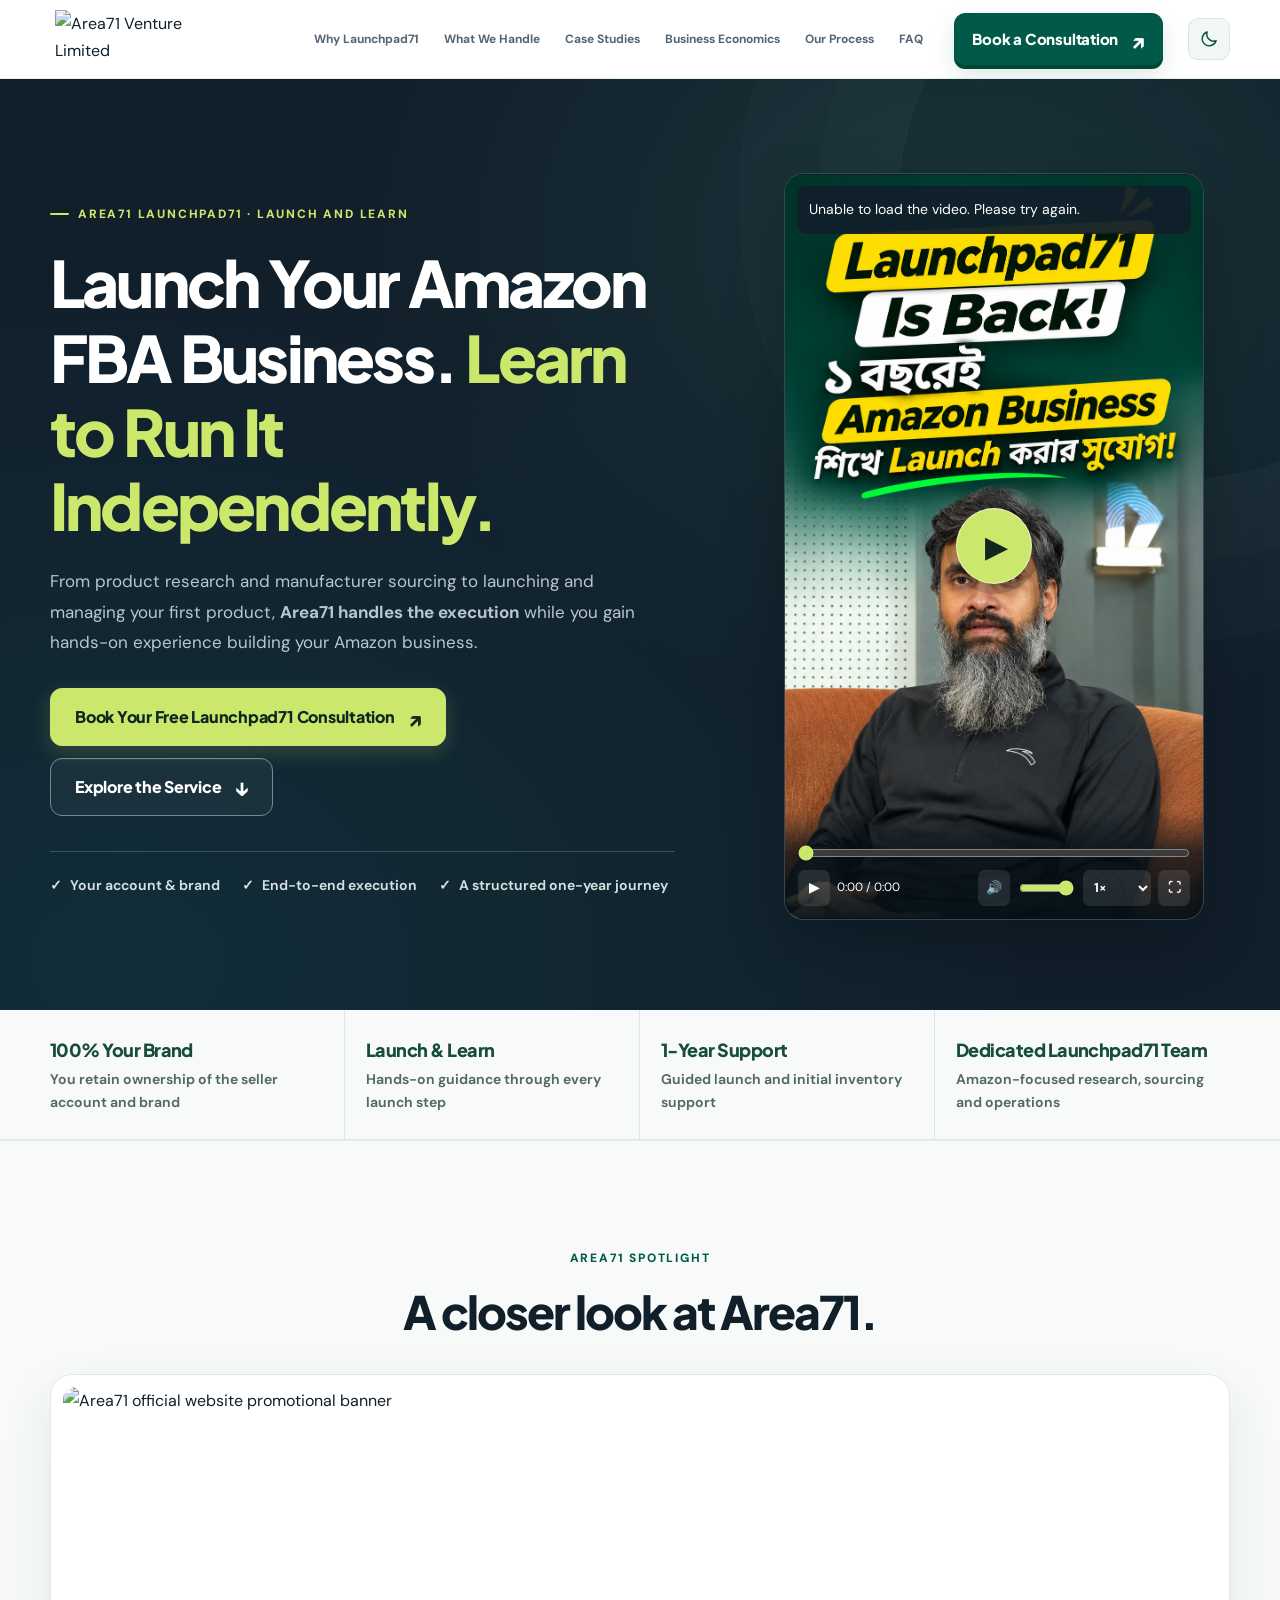
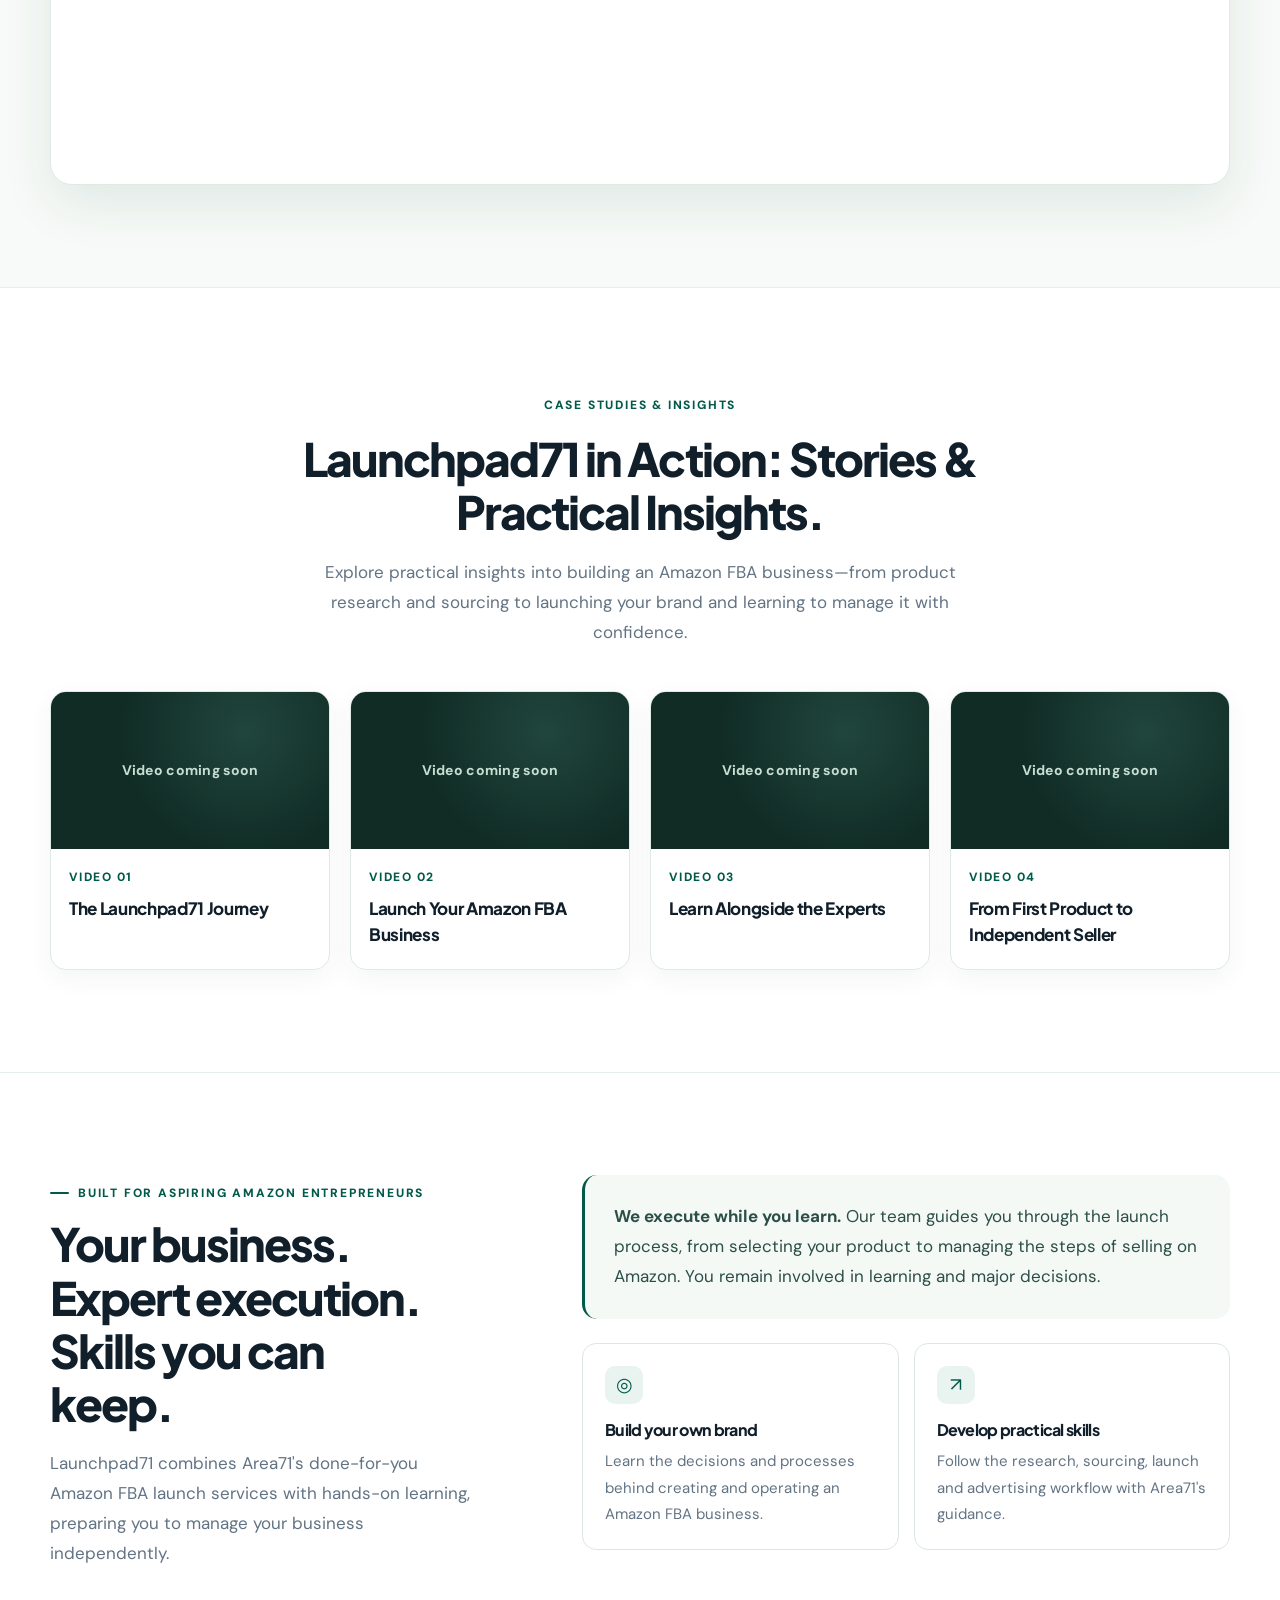
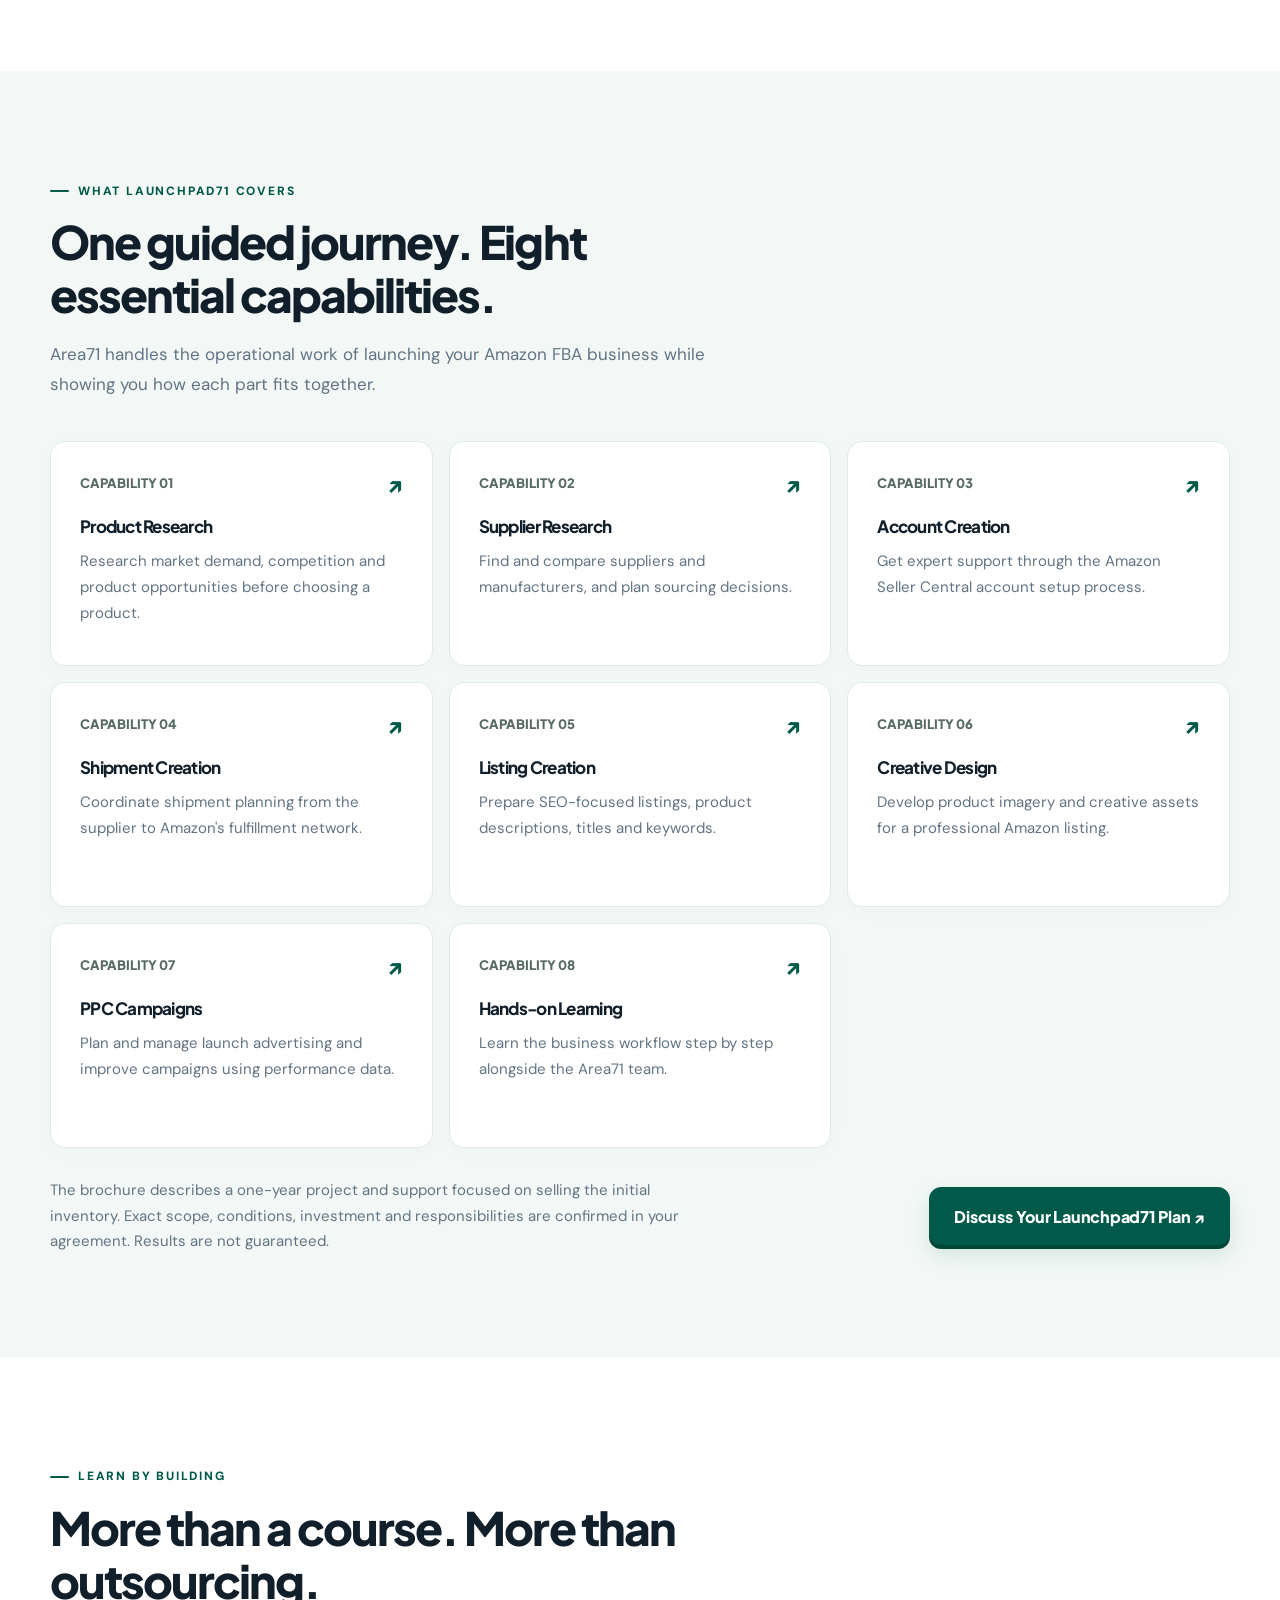
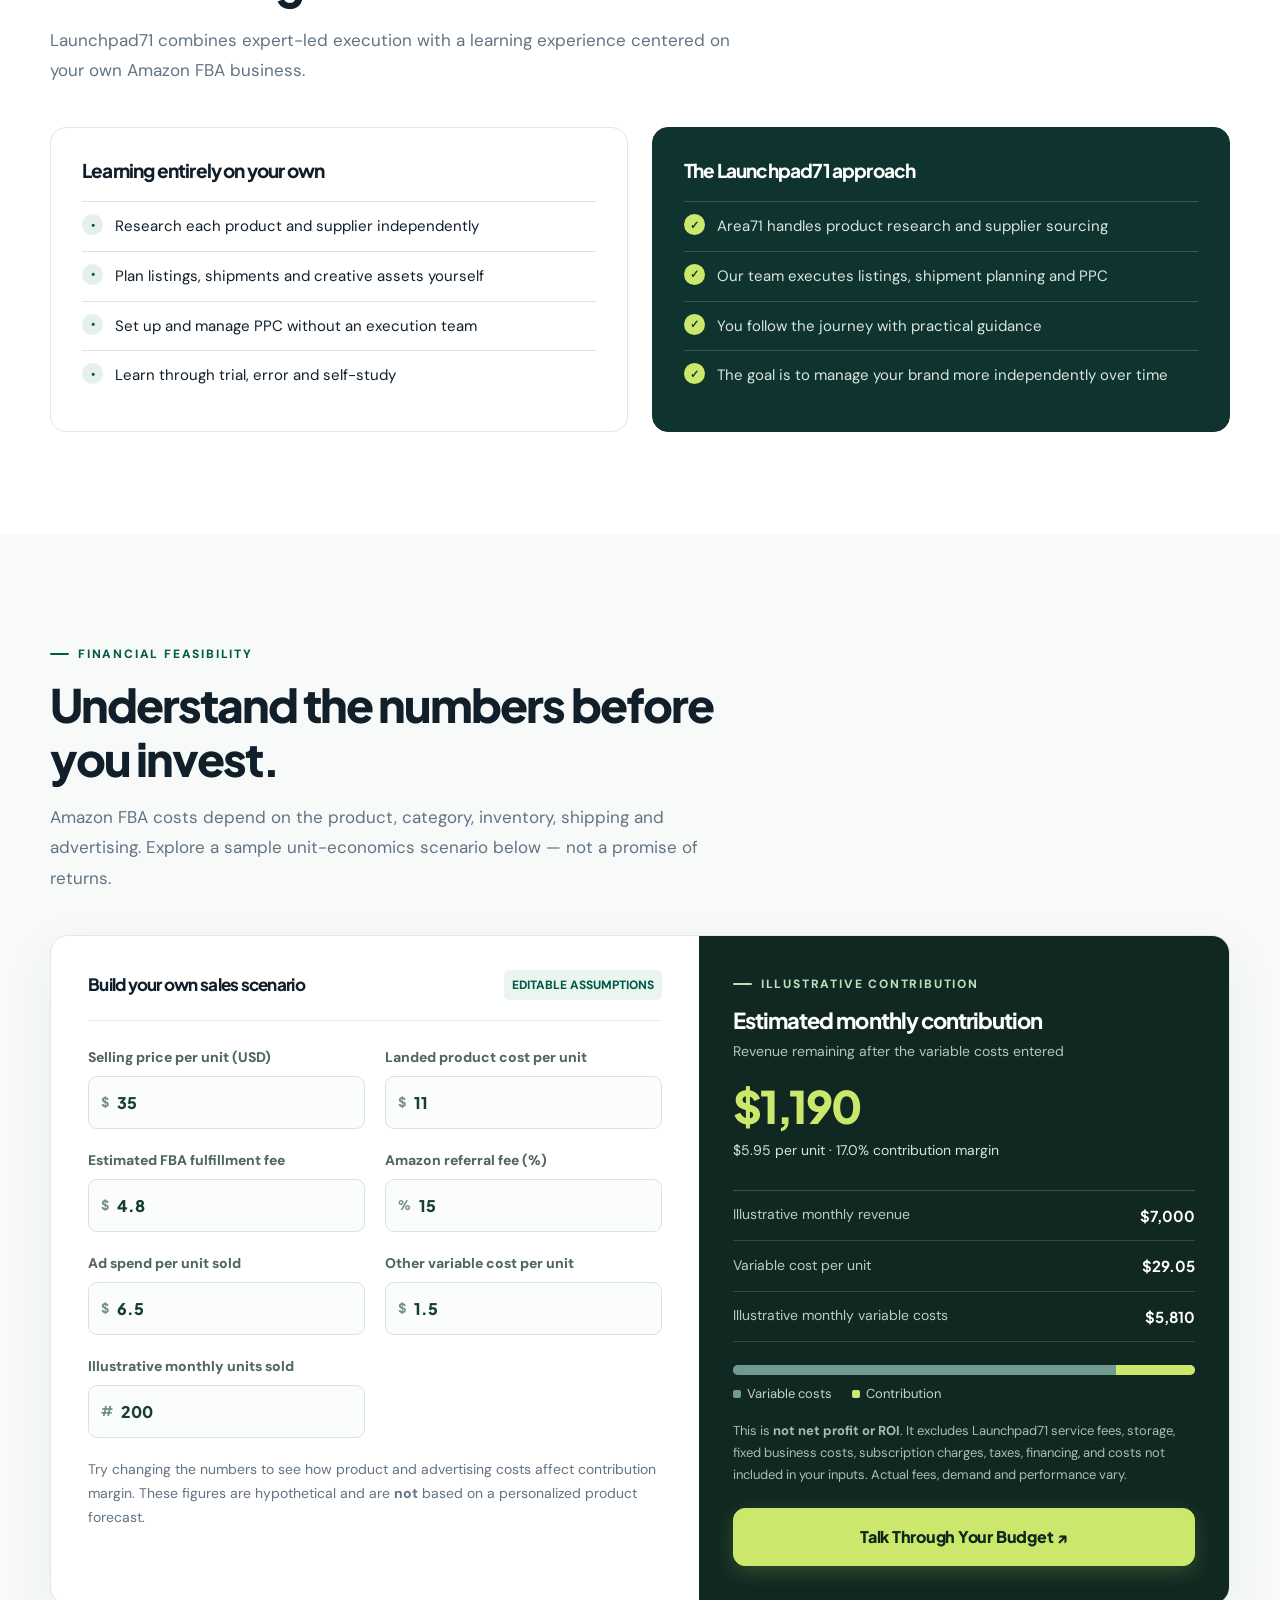
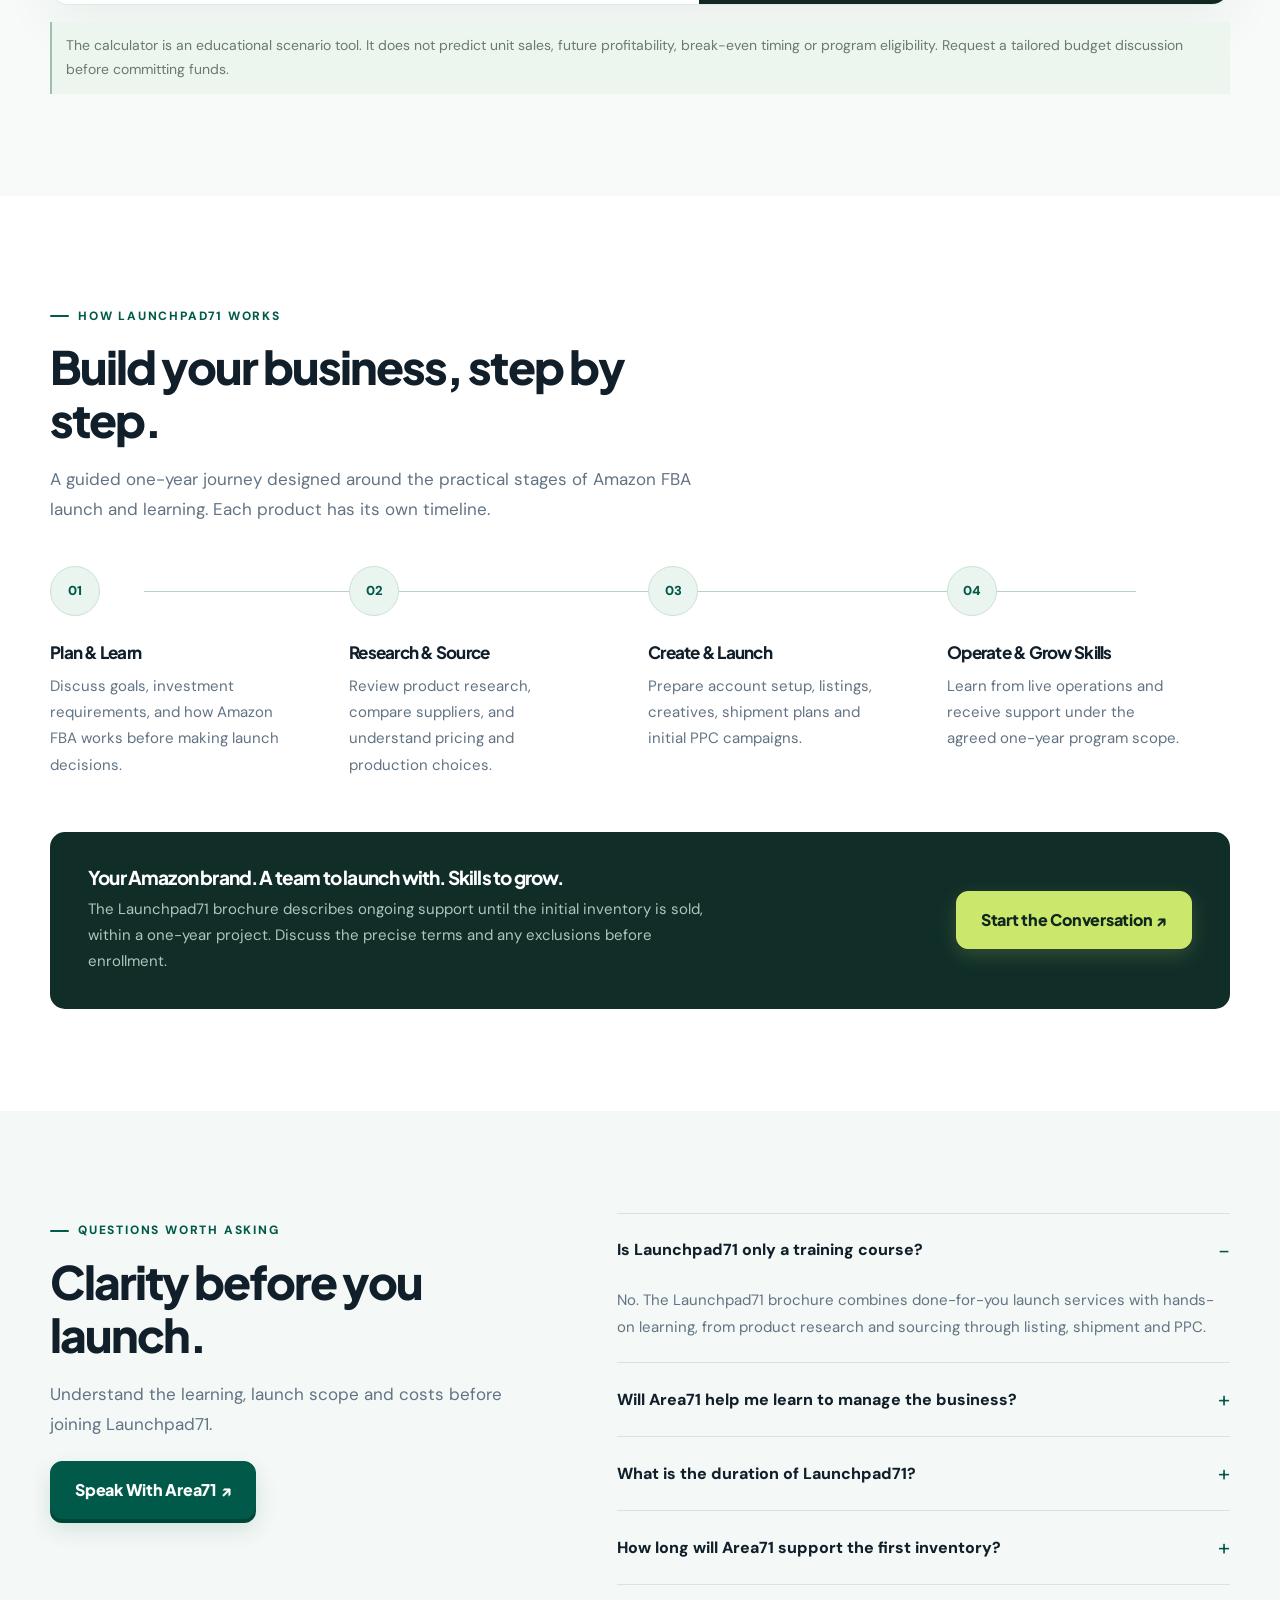
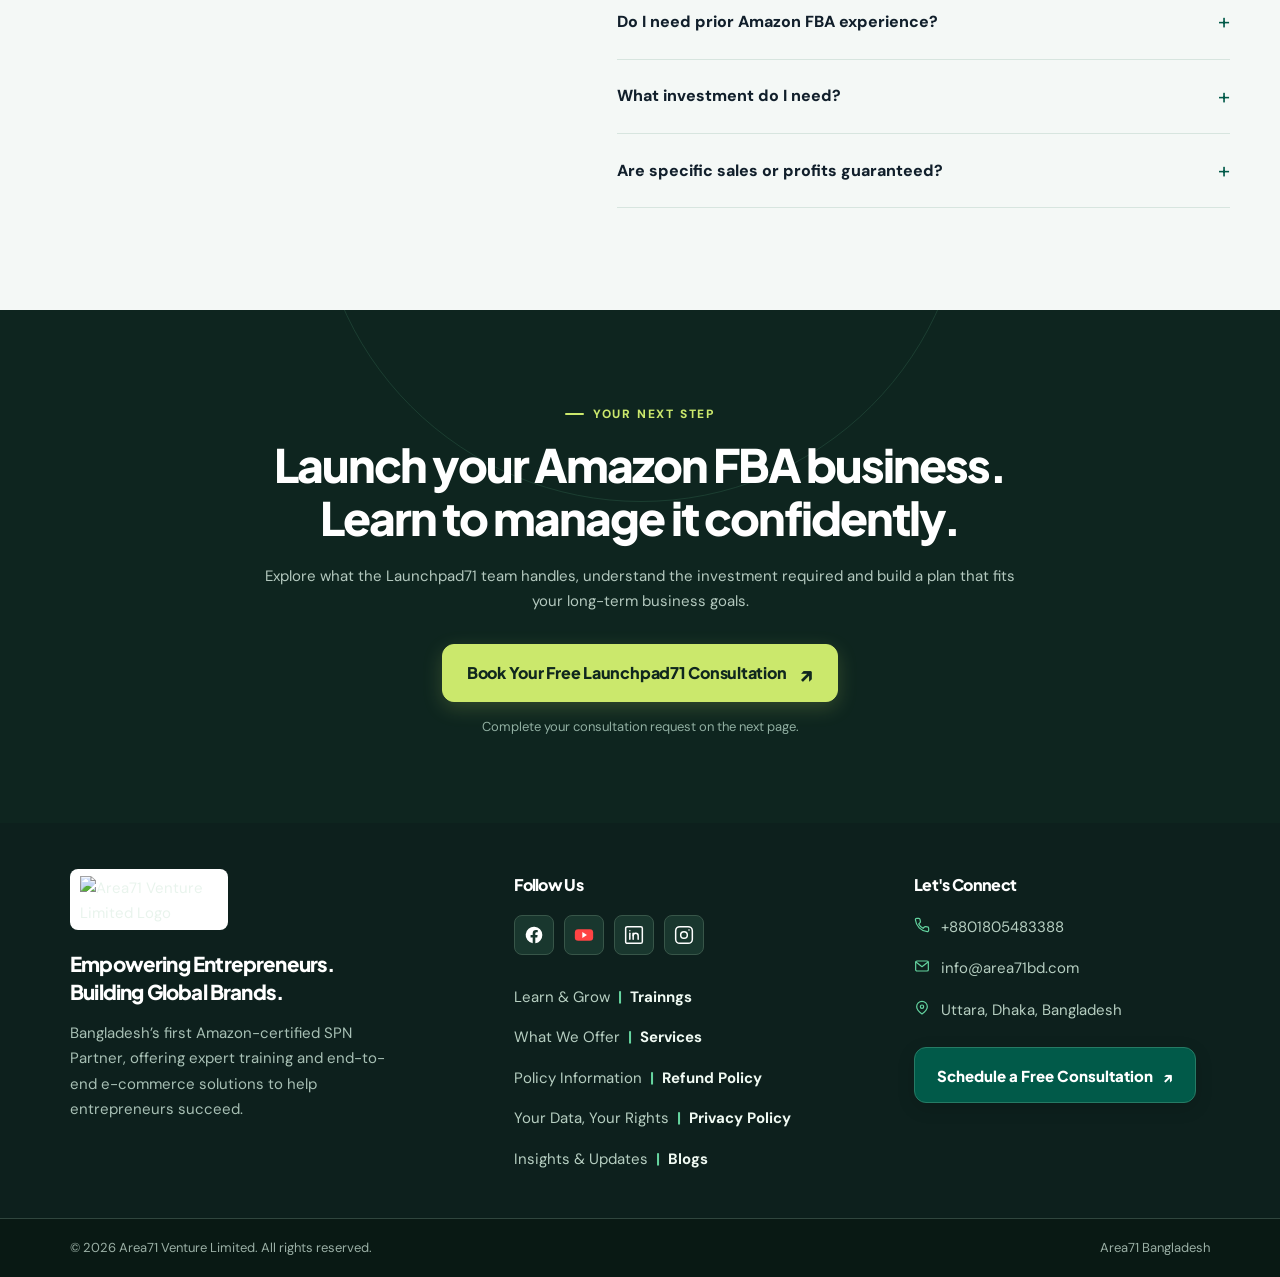
==== commit 655ee5ad: "Replace temporary Launchpad71 video-section description with permanent copy" ====
--- a/index.html
+++ b/index.html
@@ -341,7 +341,7 @@
       </h2>
 
       <p class="sub">
-        Four Launchpad71 videos will be featured here. Check back for guided business-launch stories and practical insights.
+        Explore practical insights into building an Amazon FBA business—from product research and sourcing to launching your brand and learning to manage it with confidence.
       </p>
     </div>
 
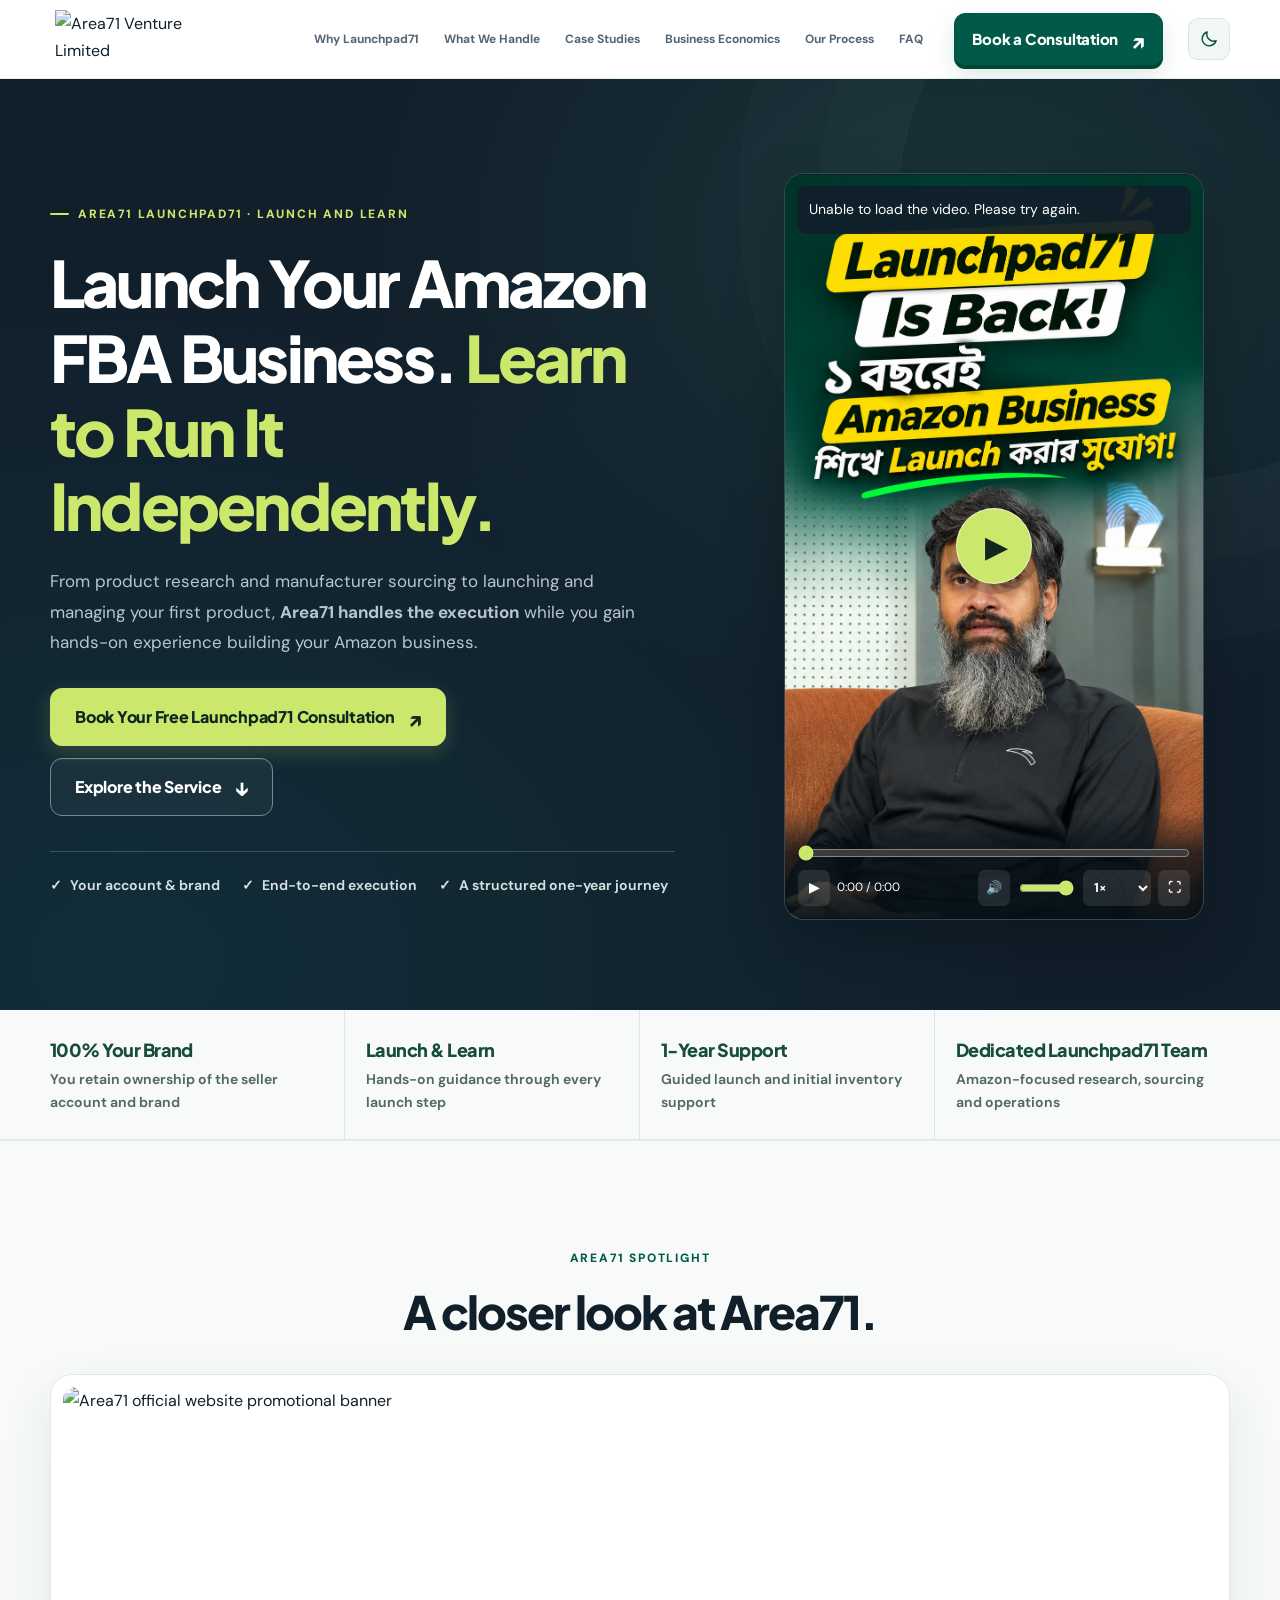
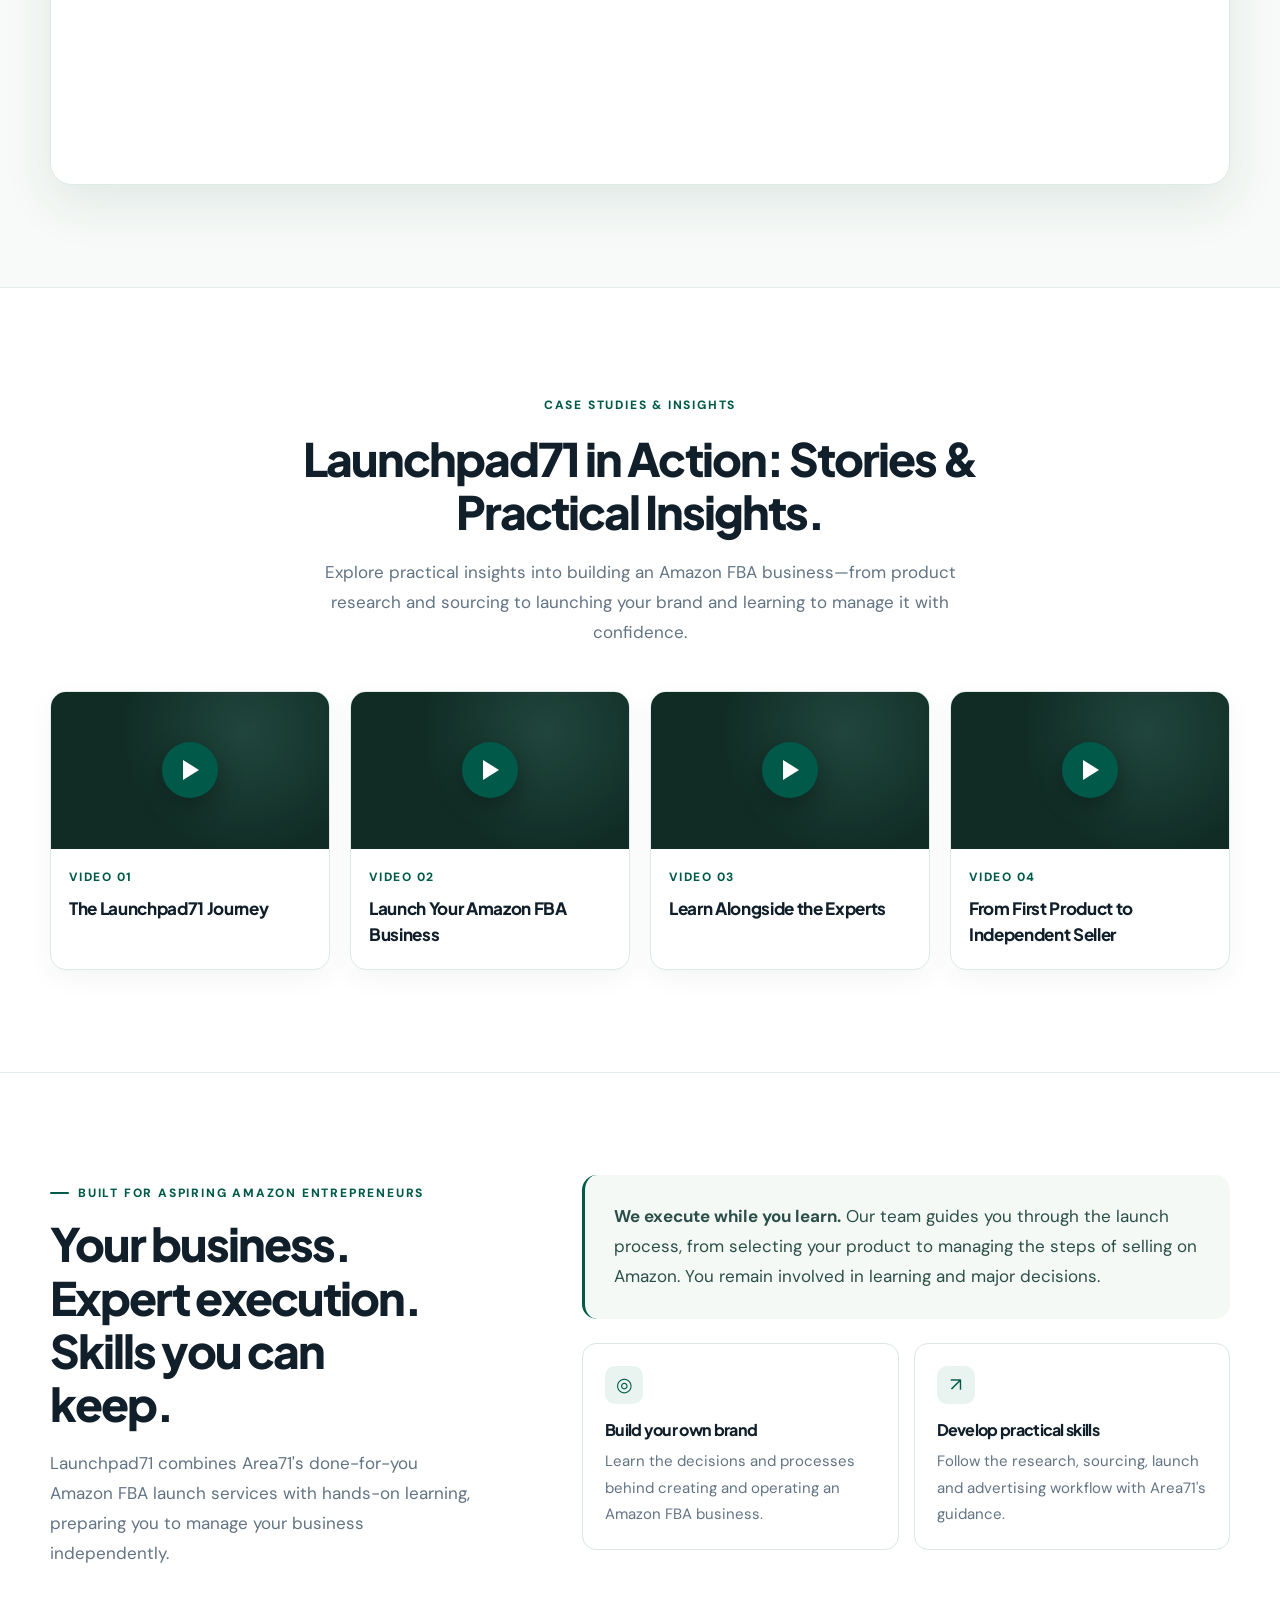
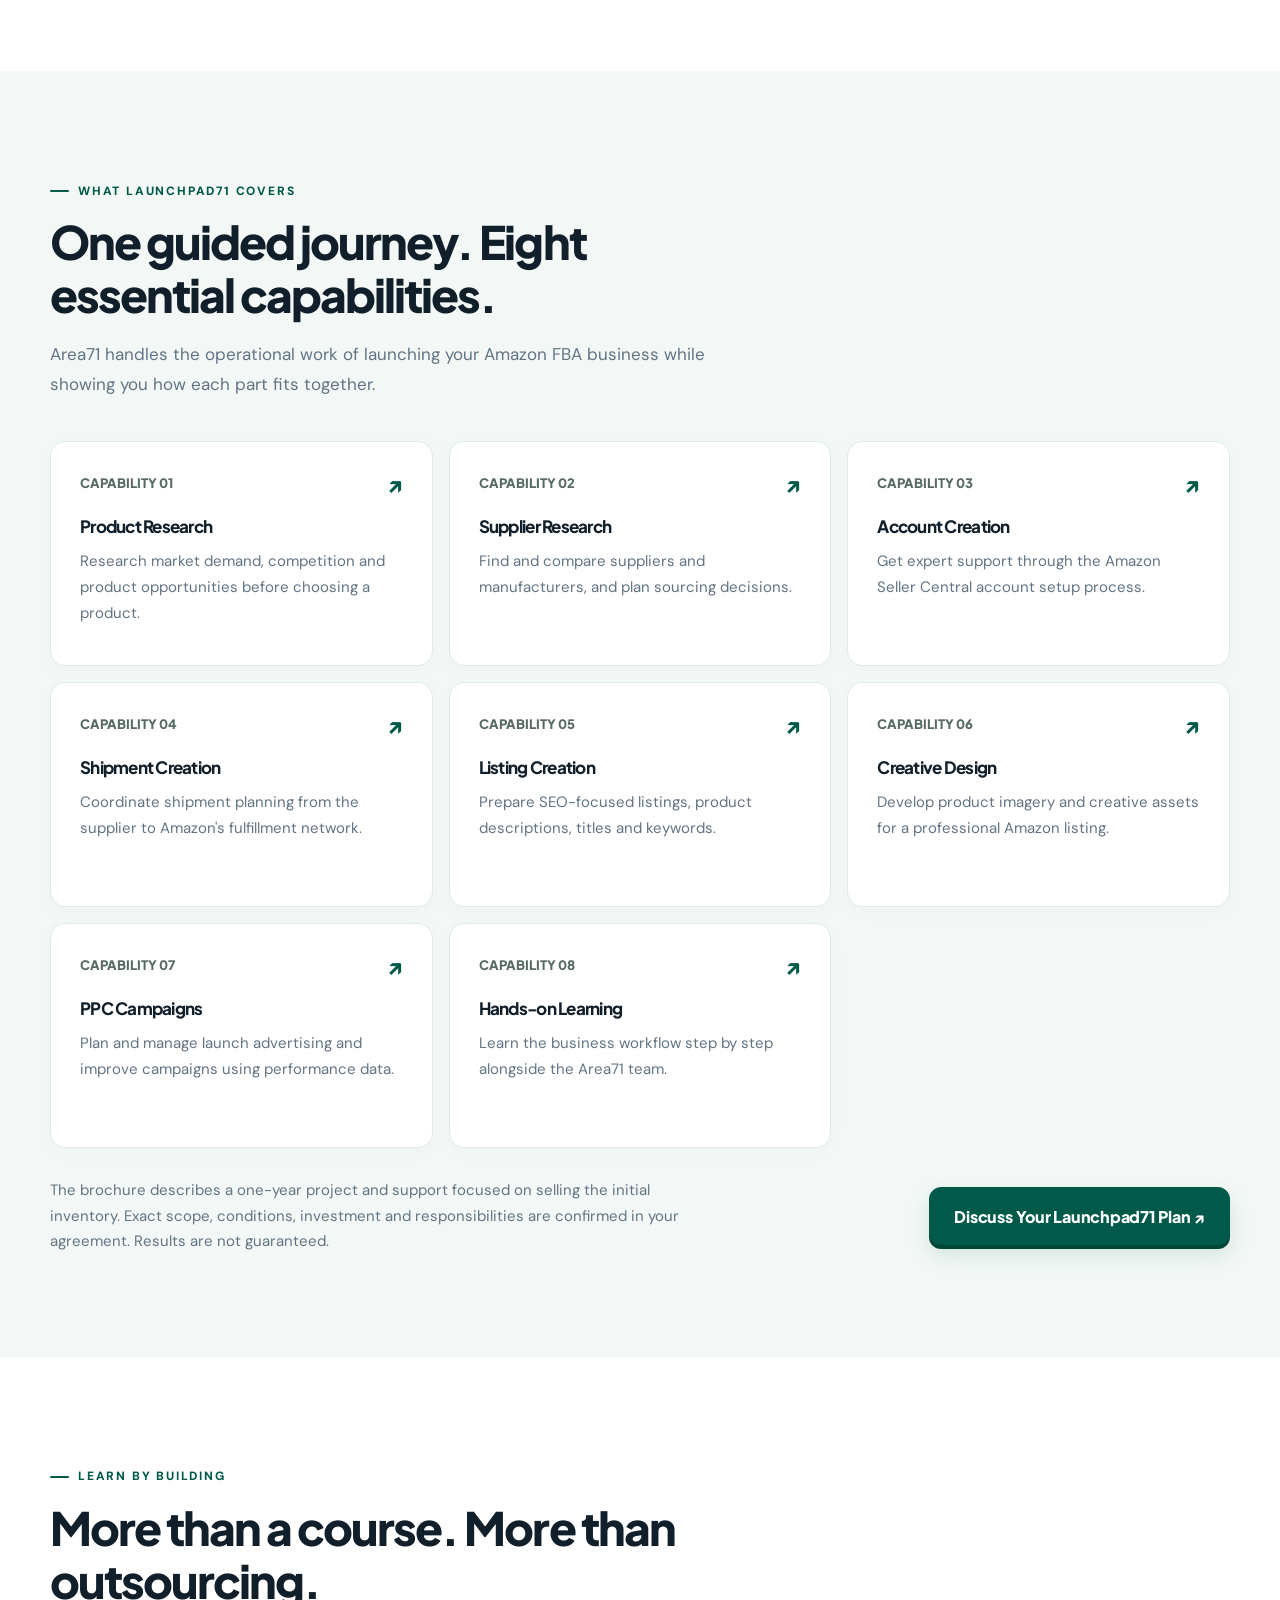
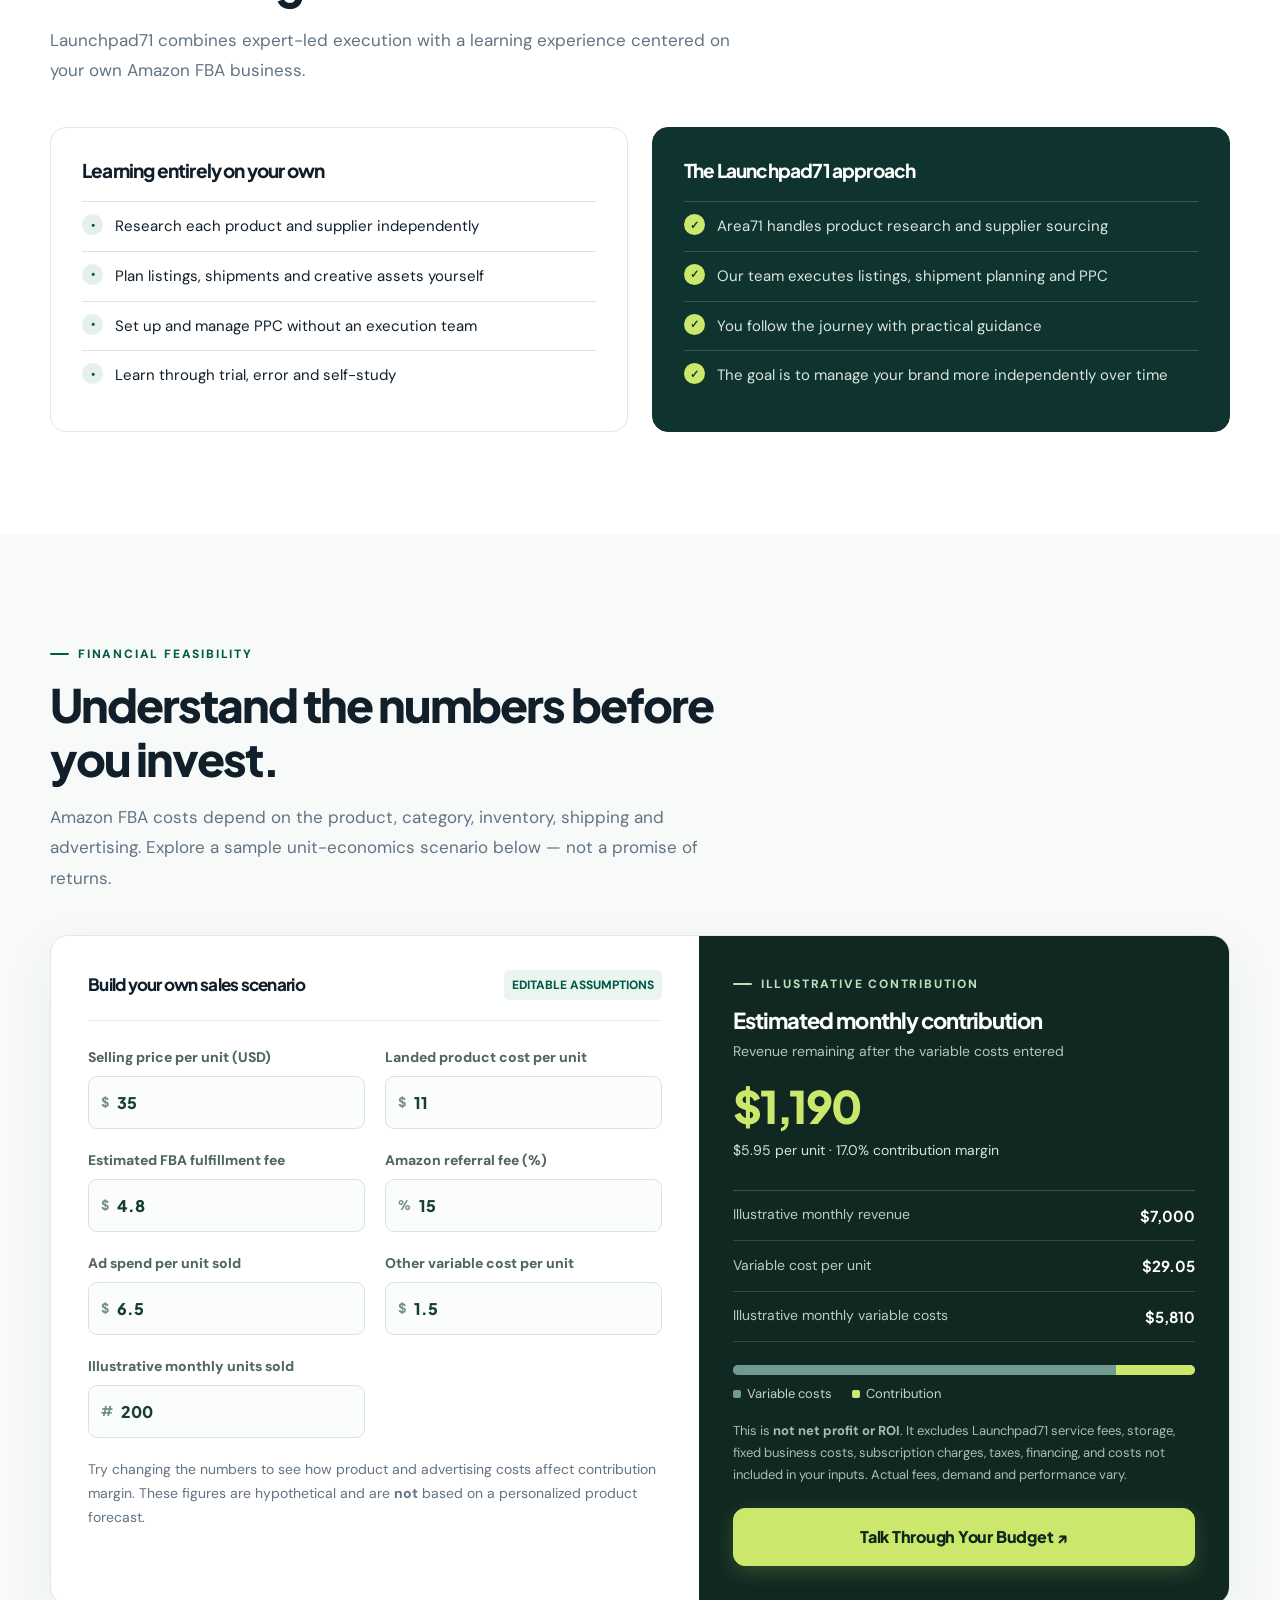
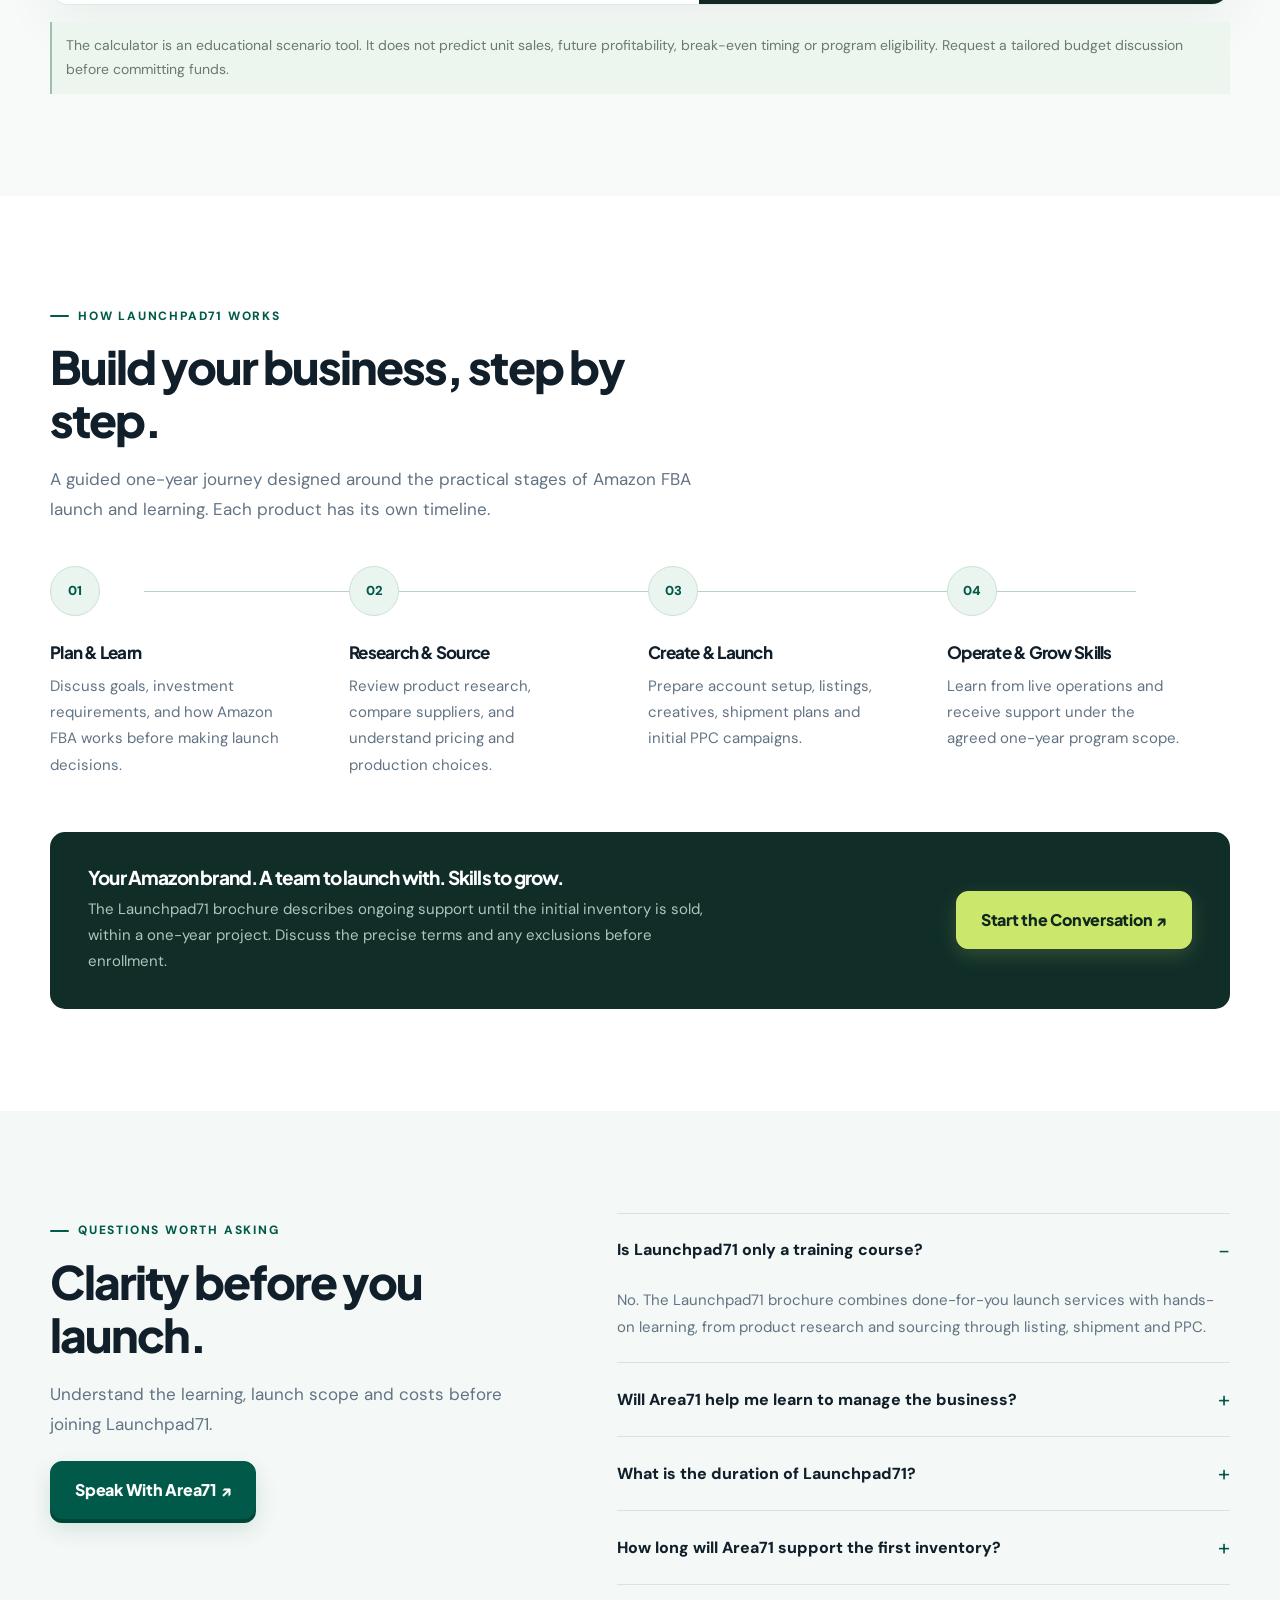
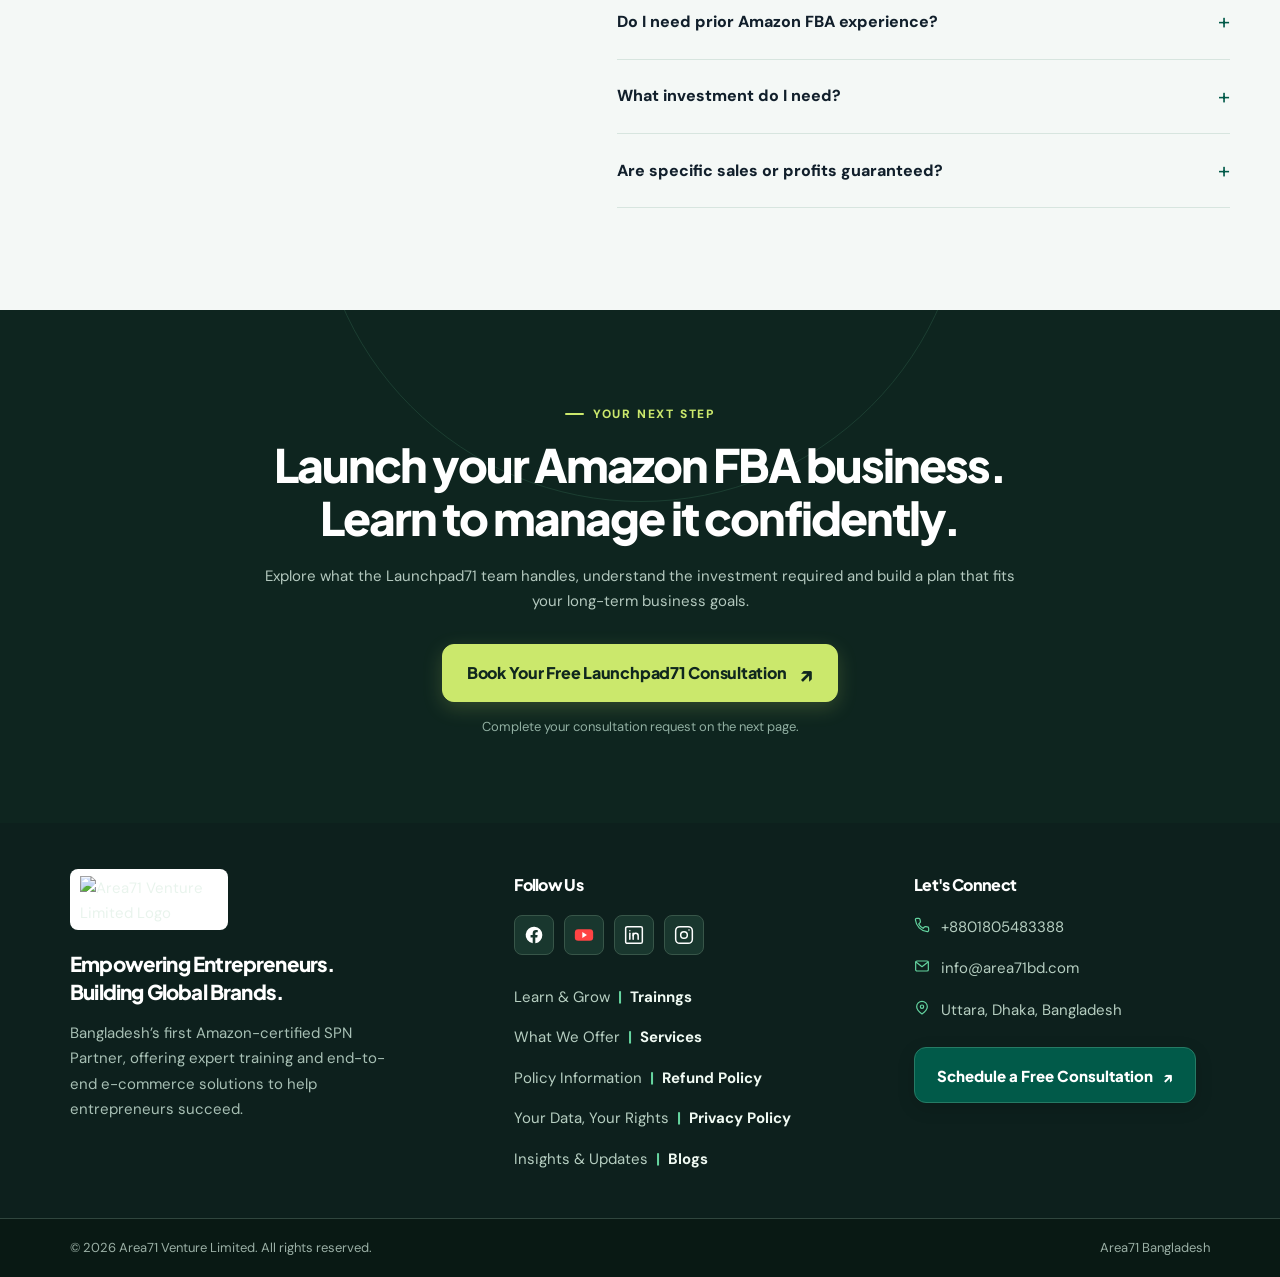
==== commit 7637ef56: "Activate four Launchpad71 YouTube case study cards in supplied order" ====
--- a/index.html
+++ b/index.html
@@ -346,37 +346,37 @@
     </div>
 
     <div class="a71-video-grid">
-      <article class="a71-video-card" data-video-pending="true">
+      <article class="a71-video-card" data-youtube="https://www.youtube.com/watch?v=PlNyhuM0TYY">
         <div class="a71-video-frame">
-          <button class="a71-video-trigger" type="button" disabled aria-label="Video coming soon">
-            <span class="a71-video-empty">Video coming soon</span>
+          <button class="a71-video-trigger" type="button" aria-label="Play featured video">
+            <img class="a71-video-poster" alt="" loading="lazy" decoding="async">
             <span class="a71-video-play" aria-hidden="true"></span>
           </button>
         </div>
         <div class="a71-video-details"><span class="a71-video-number">VIDEO 01</span><h3>The Launchpad71 Journey</h3></div>
       </article>
-      <article class="a71-video-card" data-video-pending="true">
+      <article class="a71-video-card" data-youtube="https://www.youtube.com/watch?v=Fu_77n6DMMk">
         <div class="a71-video-frame">
-          <button class="a71-video-trigger" type="button" disabled aria-label="Video coming soon">
-            <span class="a71-video-empty">Video coming soon</span>
+          <button class="a71-video-trigger" type="button" aria-label="Play featured video">
+            <img class="a71-video-poster" alt="" loading="lazy" decoding="async">
             <span class="a71-video-play" aria-hidden="true"></span>
           </button>
         </div>
         <div class="a71-video-details"><span class="a71-video-number">VIDEO 02</span><h3>Launch Your Amazon FBA Business</h3></div>
       </article>
-      <article class="a71-video-card" data-video-pending="true">
+      <article class="a71-video-card" data-youtube="https://www.youtube.com/watch?v=UJ7iHlCCZUE">
         <div class="a71-video-frame">
-          <button class="a71-video-trigger" type="button" disabled aria-label="Video coming soon">
-            <span class="a71-video-empty">Video coming soon</span>
+          <button class="a71-video-trigger" type="button" aria-label="Play featured video">
+            <img class="a71-video-poster" alt="" loading="lazy" decoding="async">
             <span class="a71-video-play" aria-hidden="true"></span>
           </button>
         </div>
         <div class="a71-video-details"><span class="a71-video-number">VIDEO 03</span><h3>Learn Alongside the Experts</h3></div>
       </article>
-      <article class="a71-video-card" data-video-pending="true">
+      <article class="a71-video-card" data-youtube="https://www.youtube.com/watch?v=EaJ1S29B3AQ">
         <div class="a71-video-frame">
-          <button class="a71-video-trigger" type="button" disabled aria-label="Video coming soon">
-            <span class="a71-video-empty">Video coming soon</span>
+          <button class="a71-video-trigger" type="button" aria-label="Play featured video">
+            <img class="a71-video-poster" alt="" loading="lazy" decoding="async">
             <span class="a71-video-play" aria-hidden="true"></span>
           </button>
         </div>
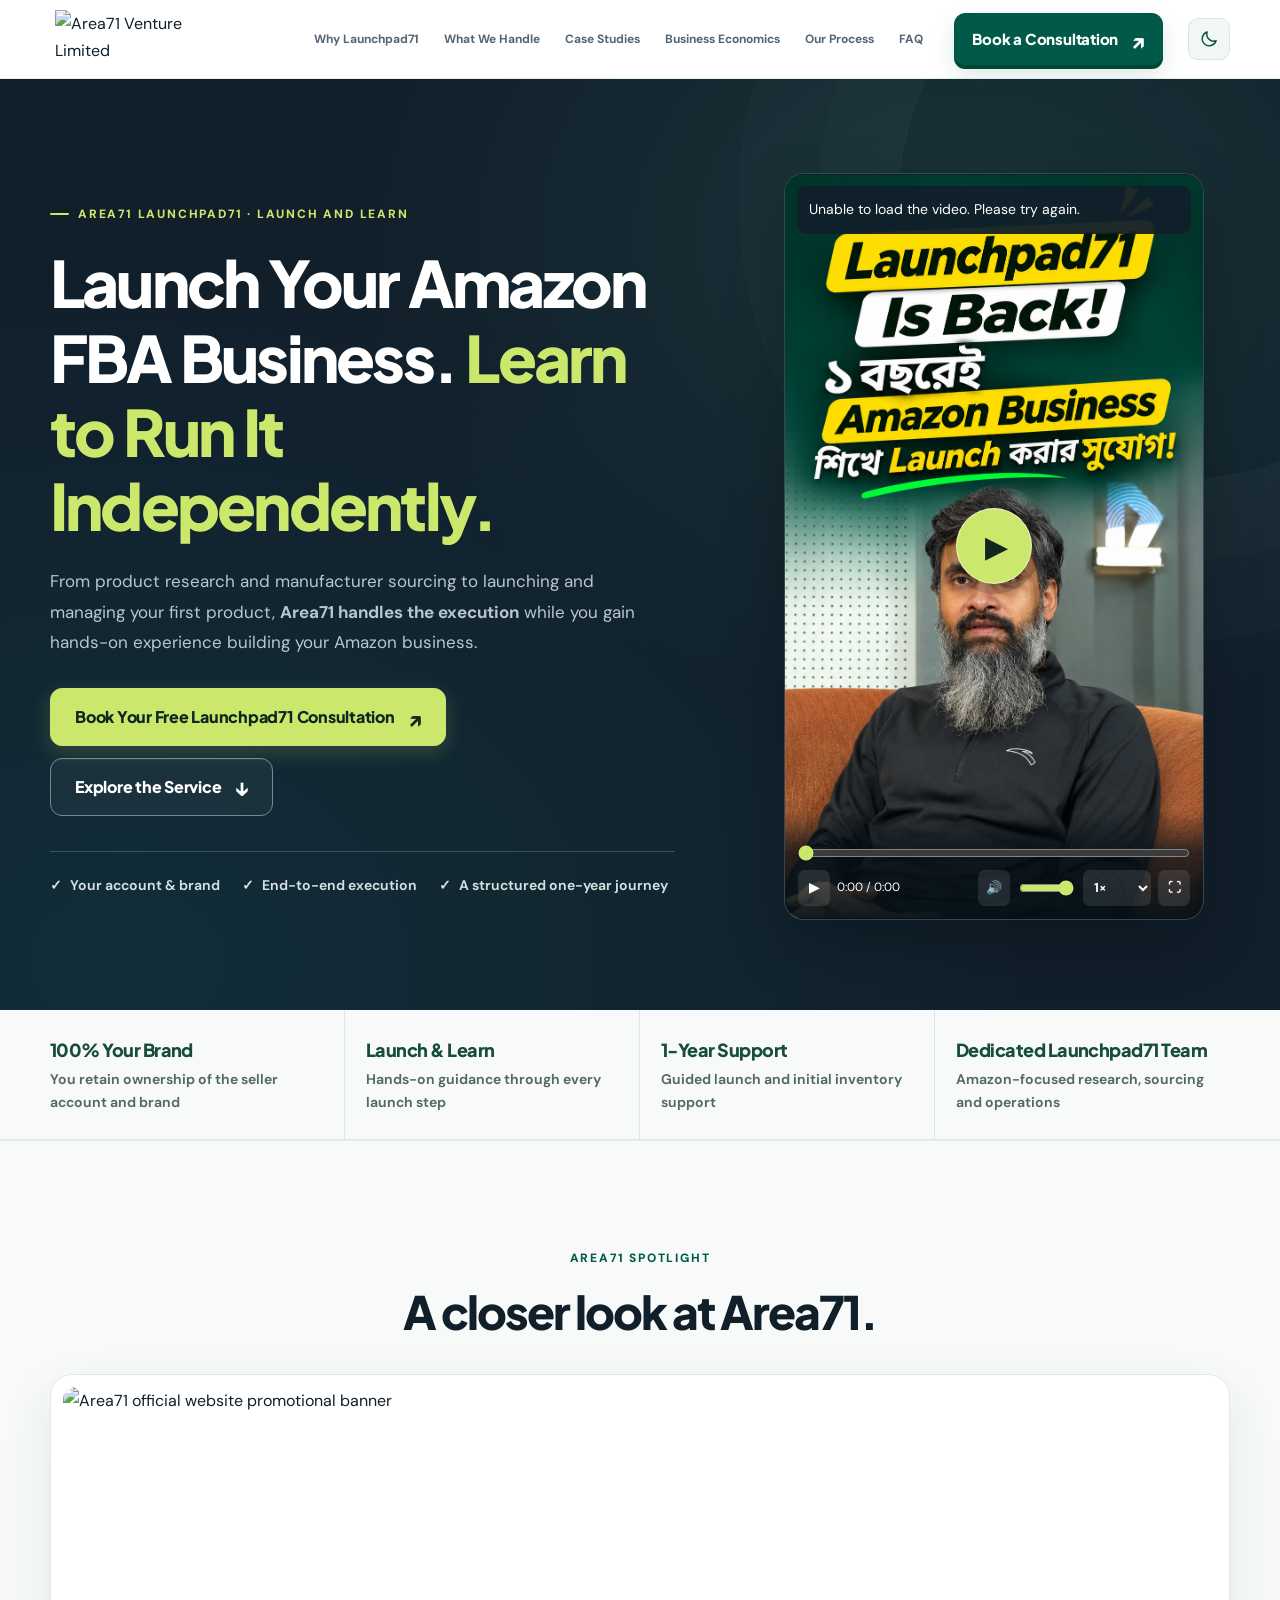
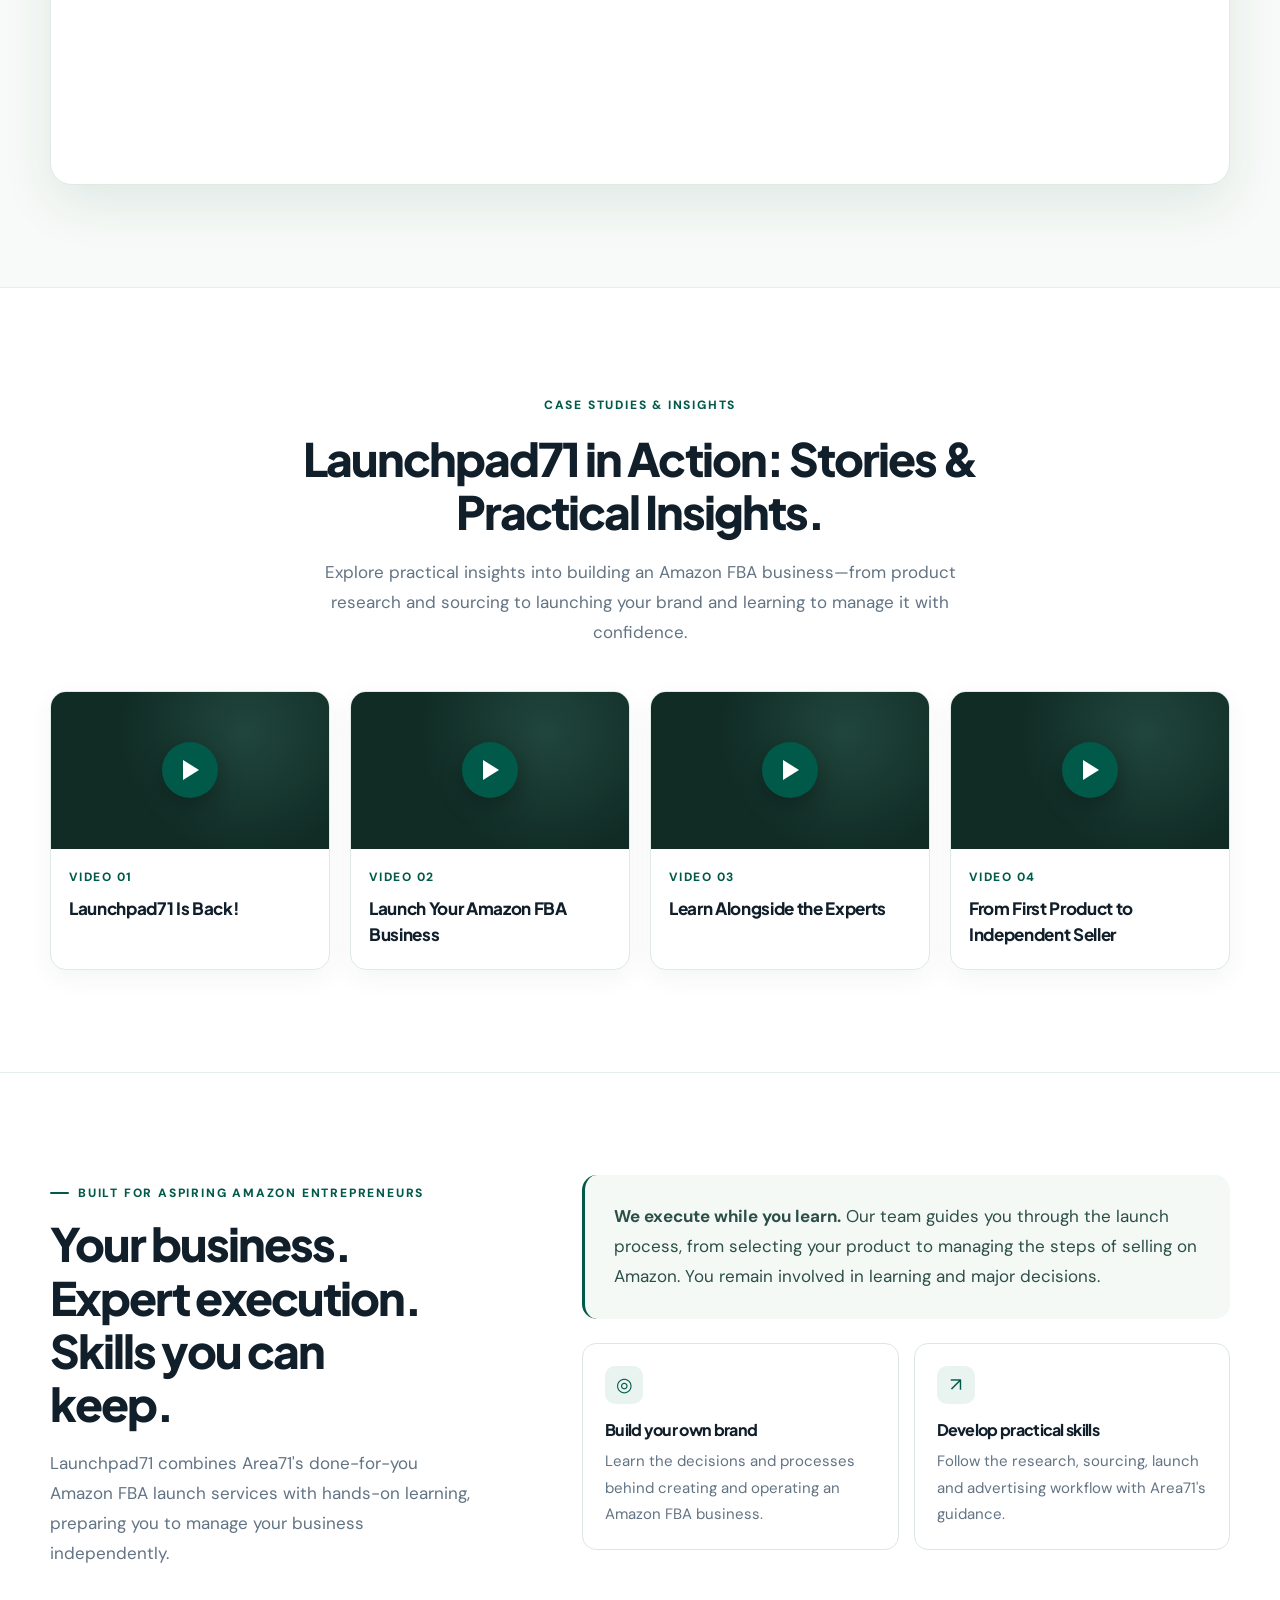
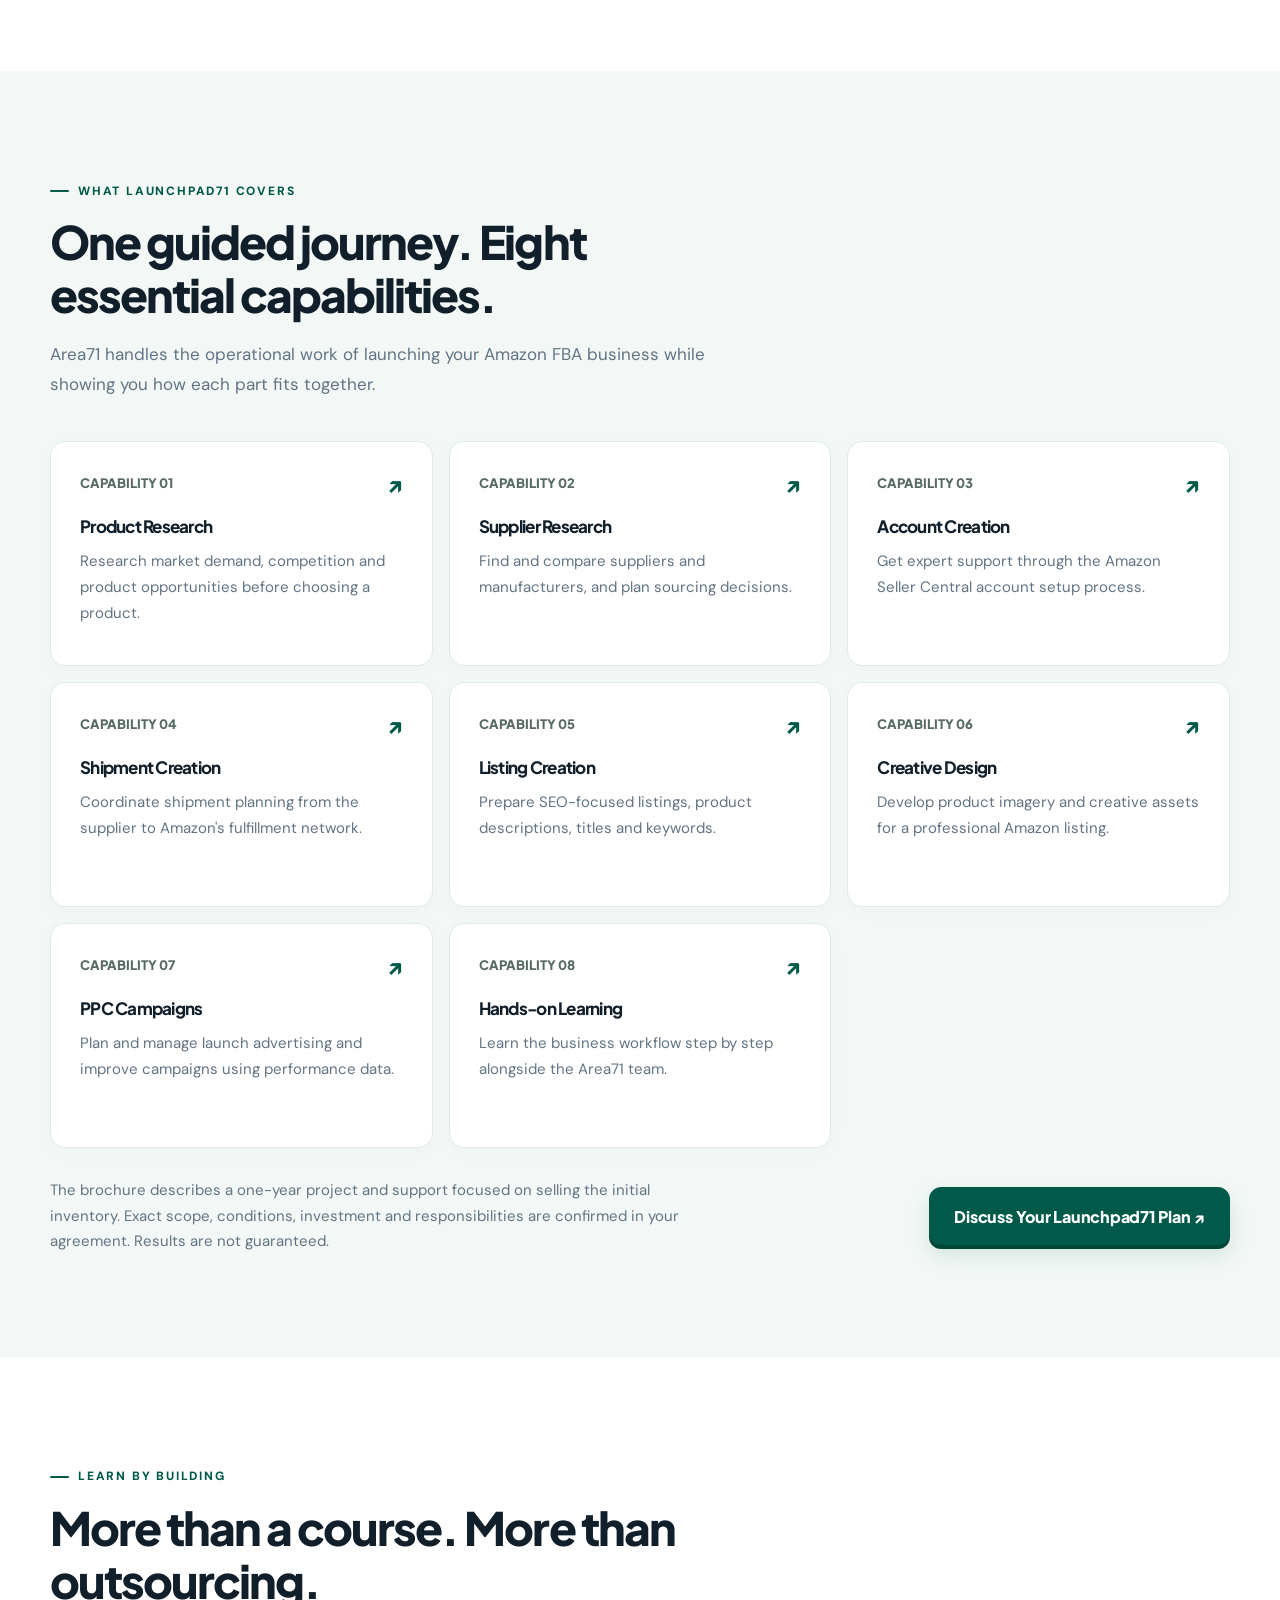
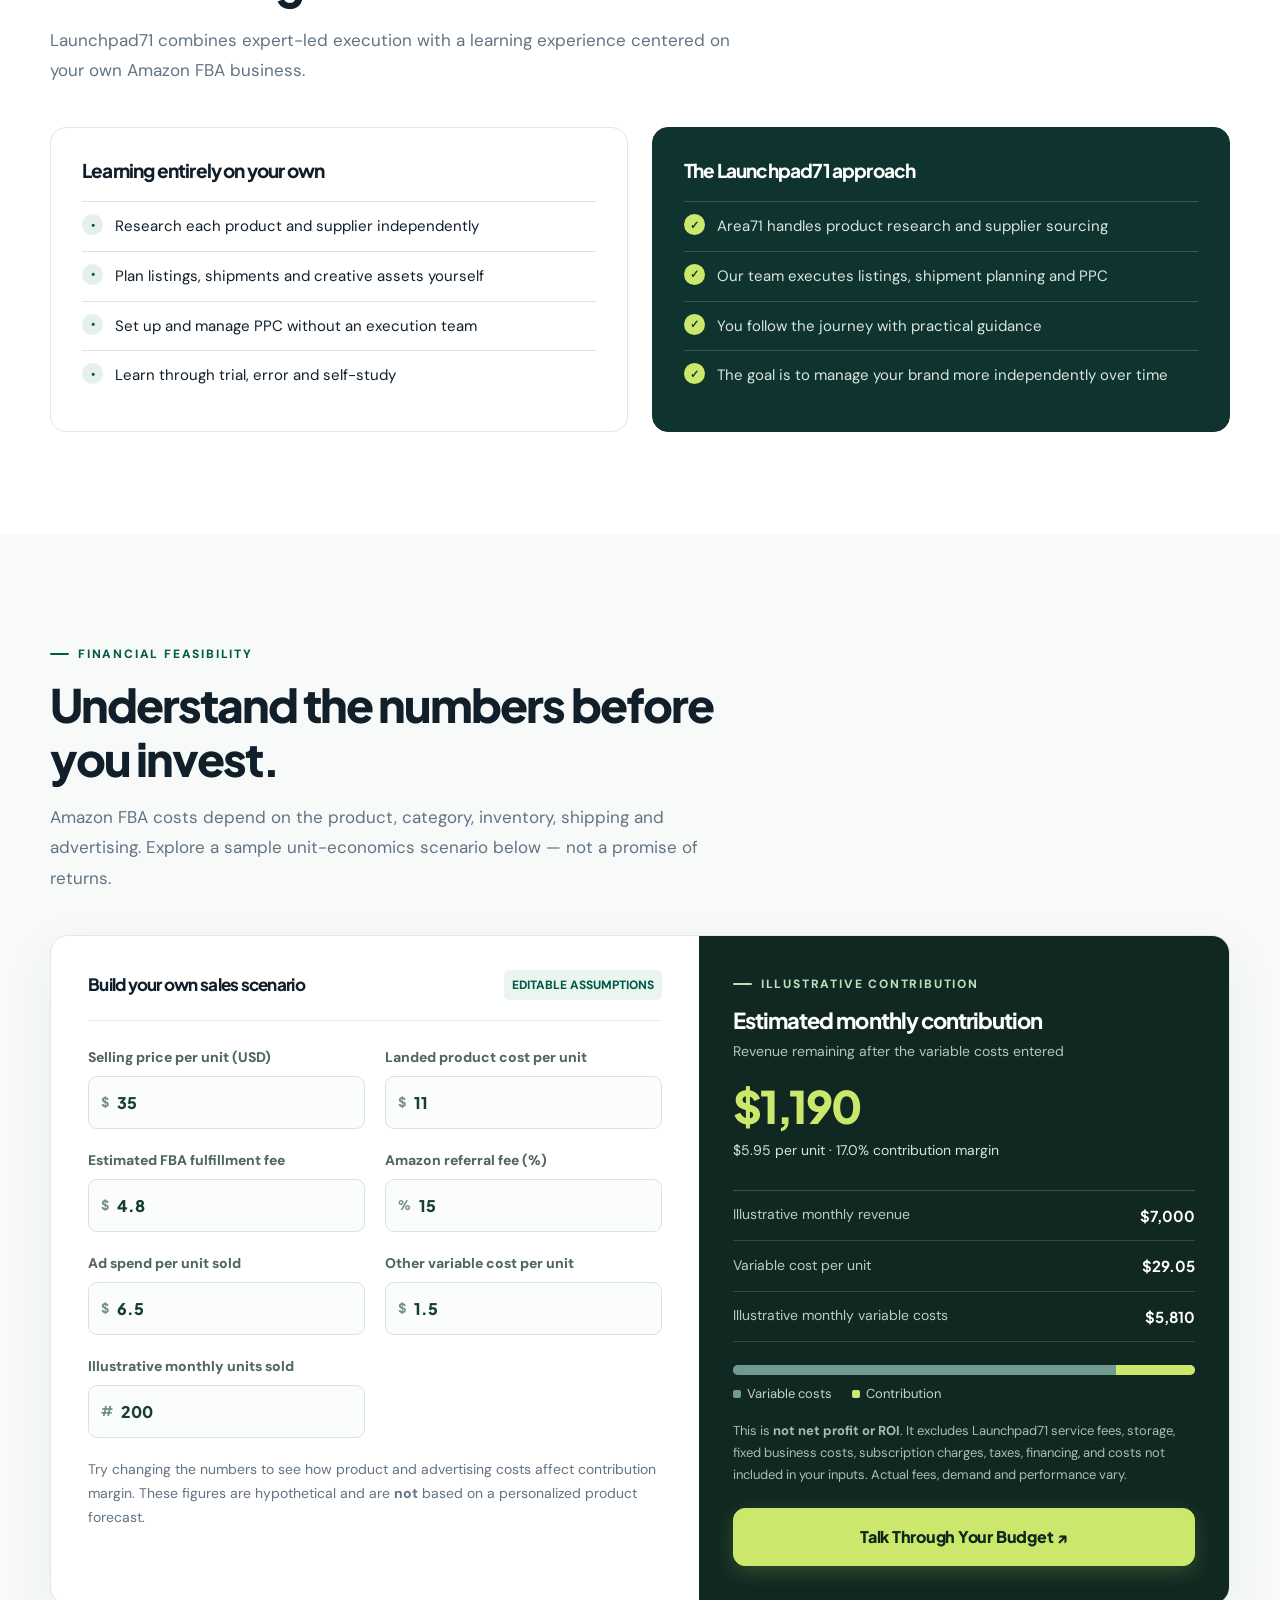
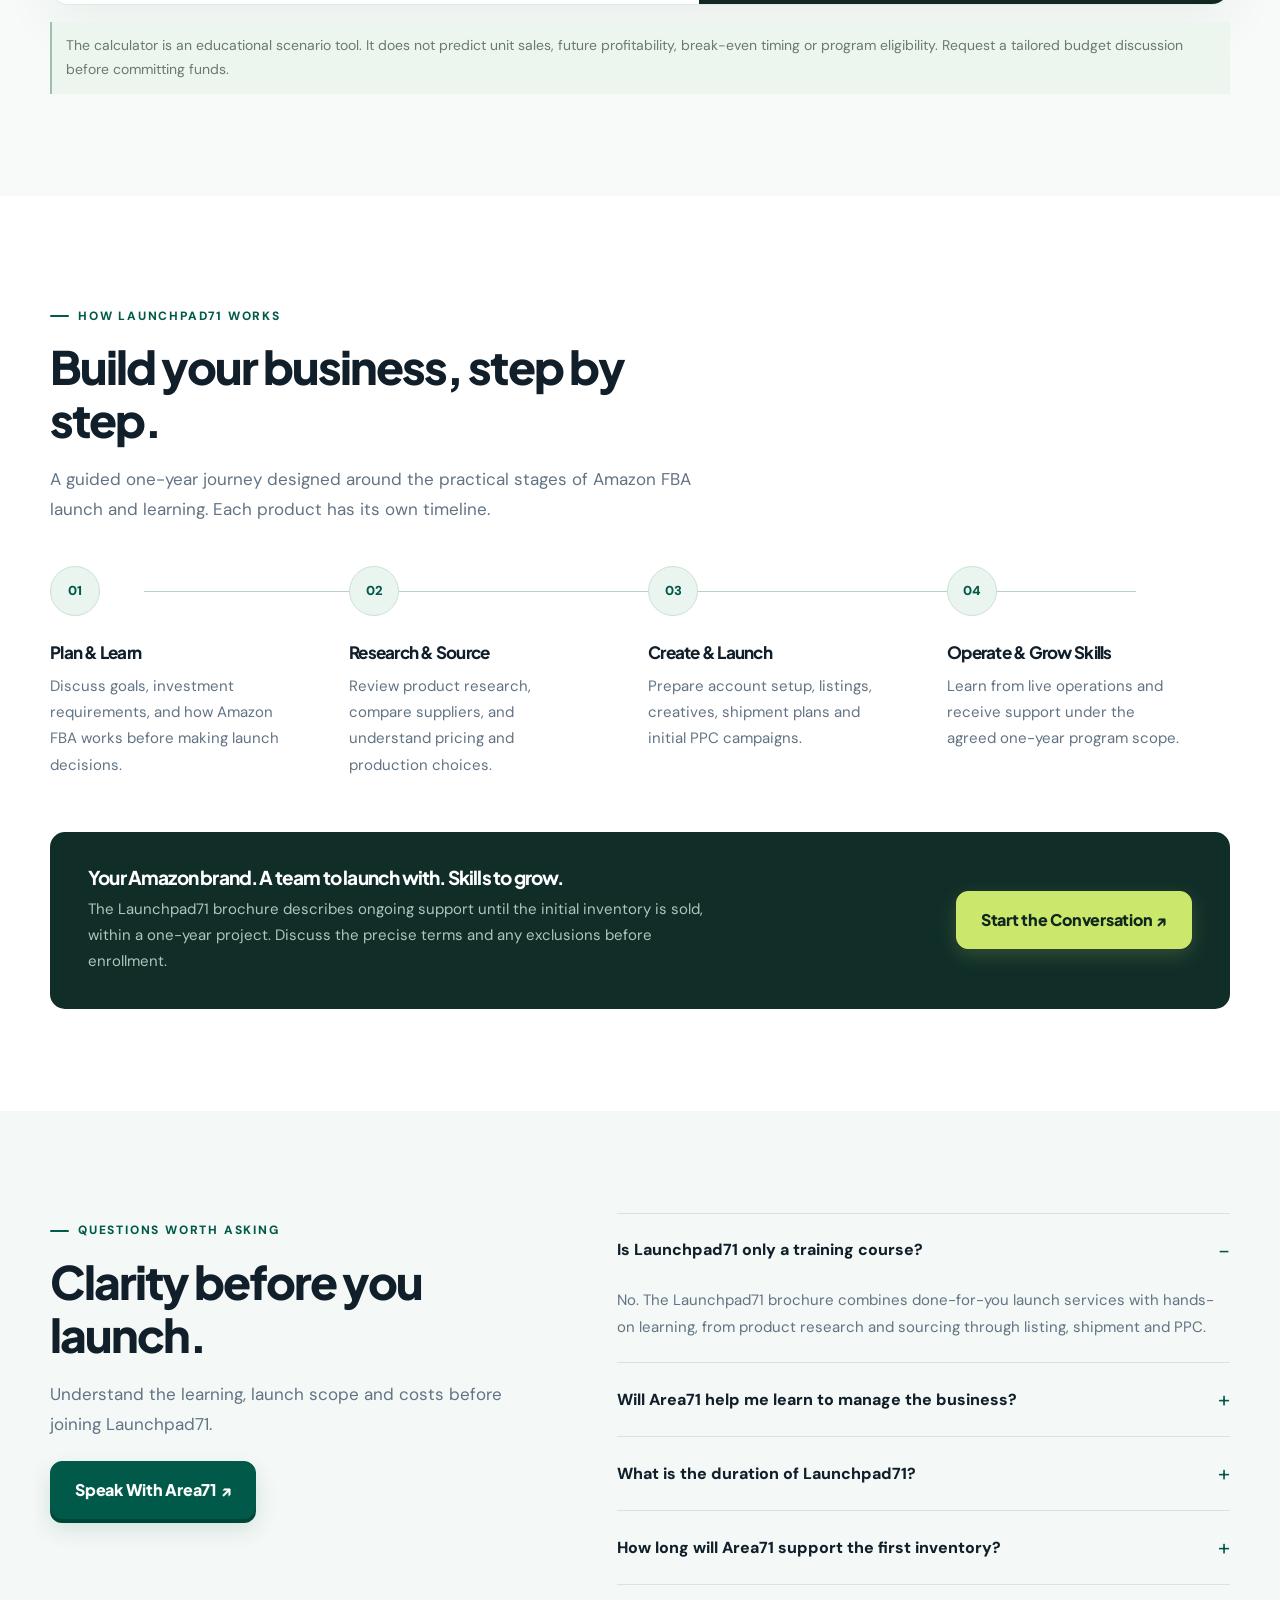
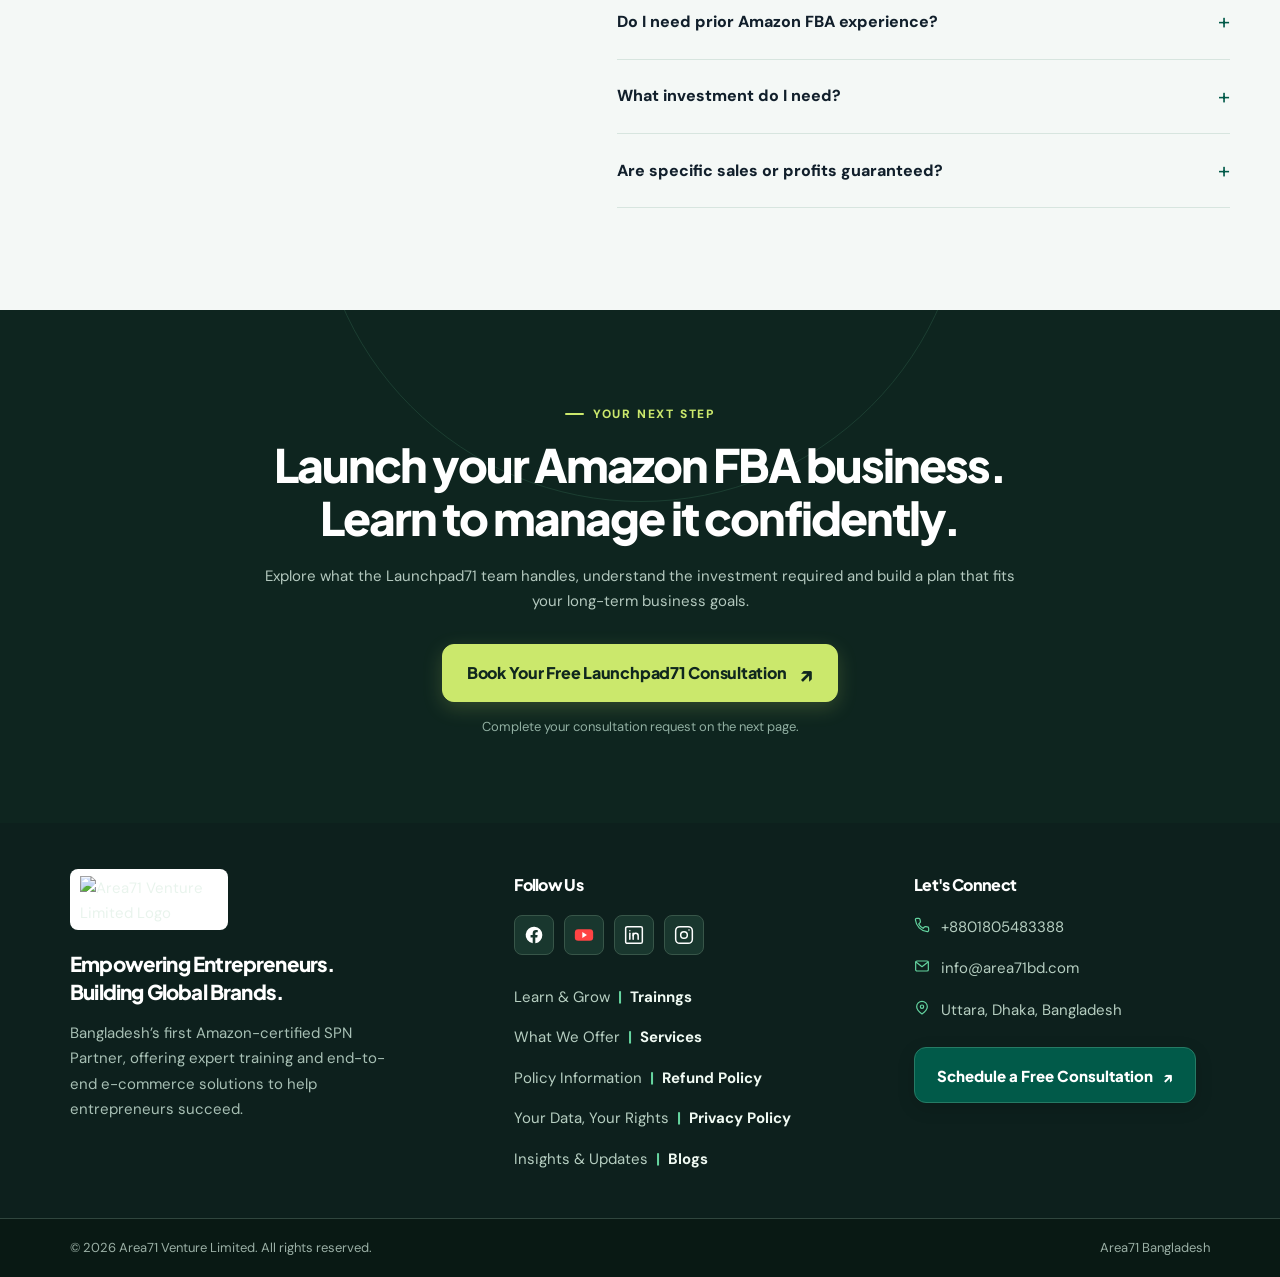
==== commit 4970130a: "video set" ====
--- a/index.html
+++ b/index.html
@@ -353,7 +353,8 @@
             <span class="a71-video-play" aria-hidden="true"></span>
           </button>
         </div>
-        <div class="a71-video-details"><span class="a71-video-number">VIDEO 01</span><h3>The Launchpad71 Journey</h3></div>
+        <div class="a71-video-details"><span class="a71-video-number">VIDEO 01</span><h3>
+Launchpad71 Is Back!</h3></div>
       </article>
       <article class="a71-video-card" data-youtube="https://www.youtube.com/watch?v=Fu_77n6DMMk">
         <div class="a71-video-frame">
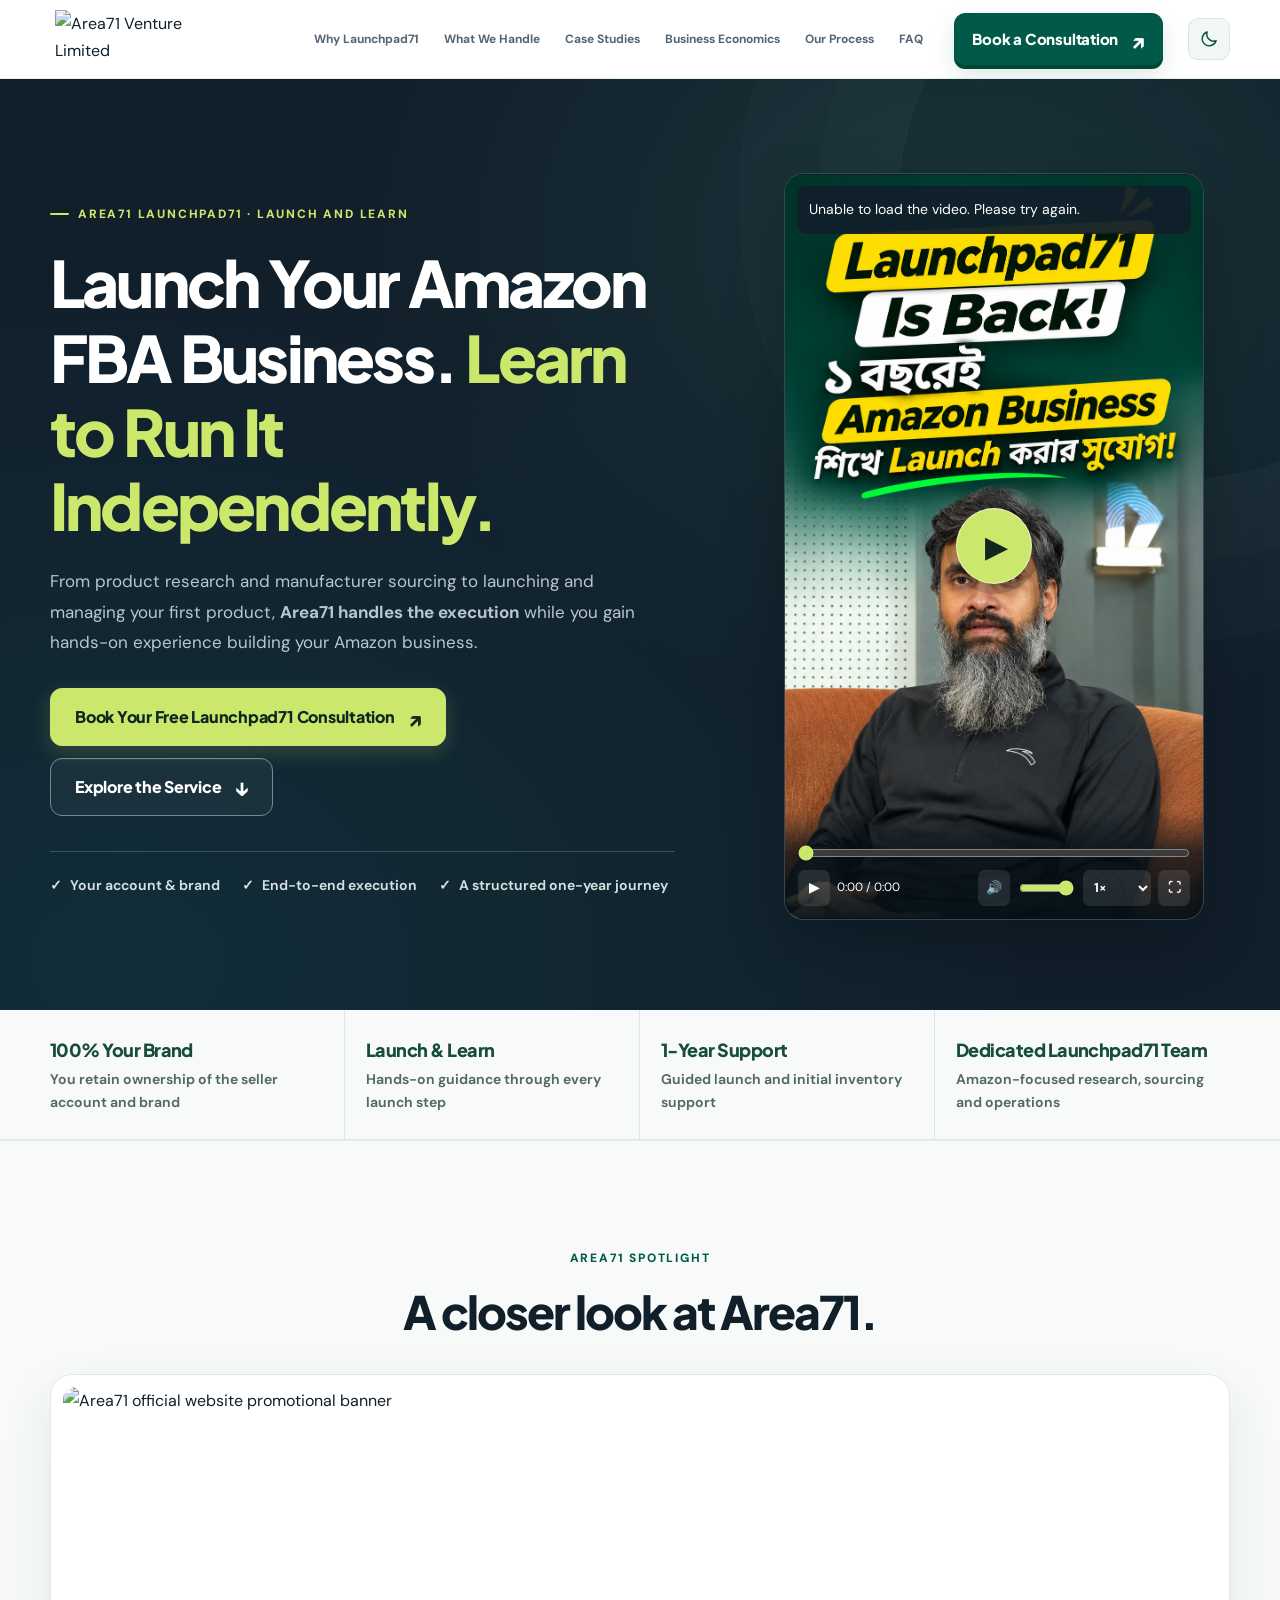
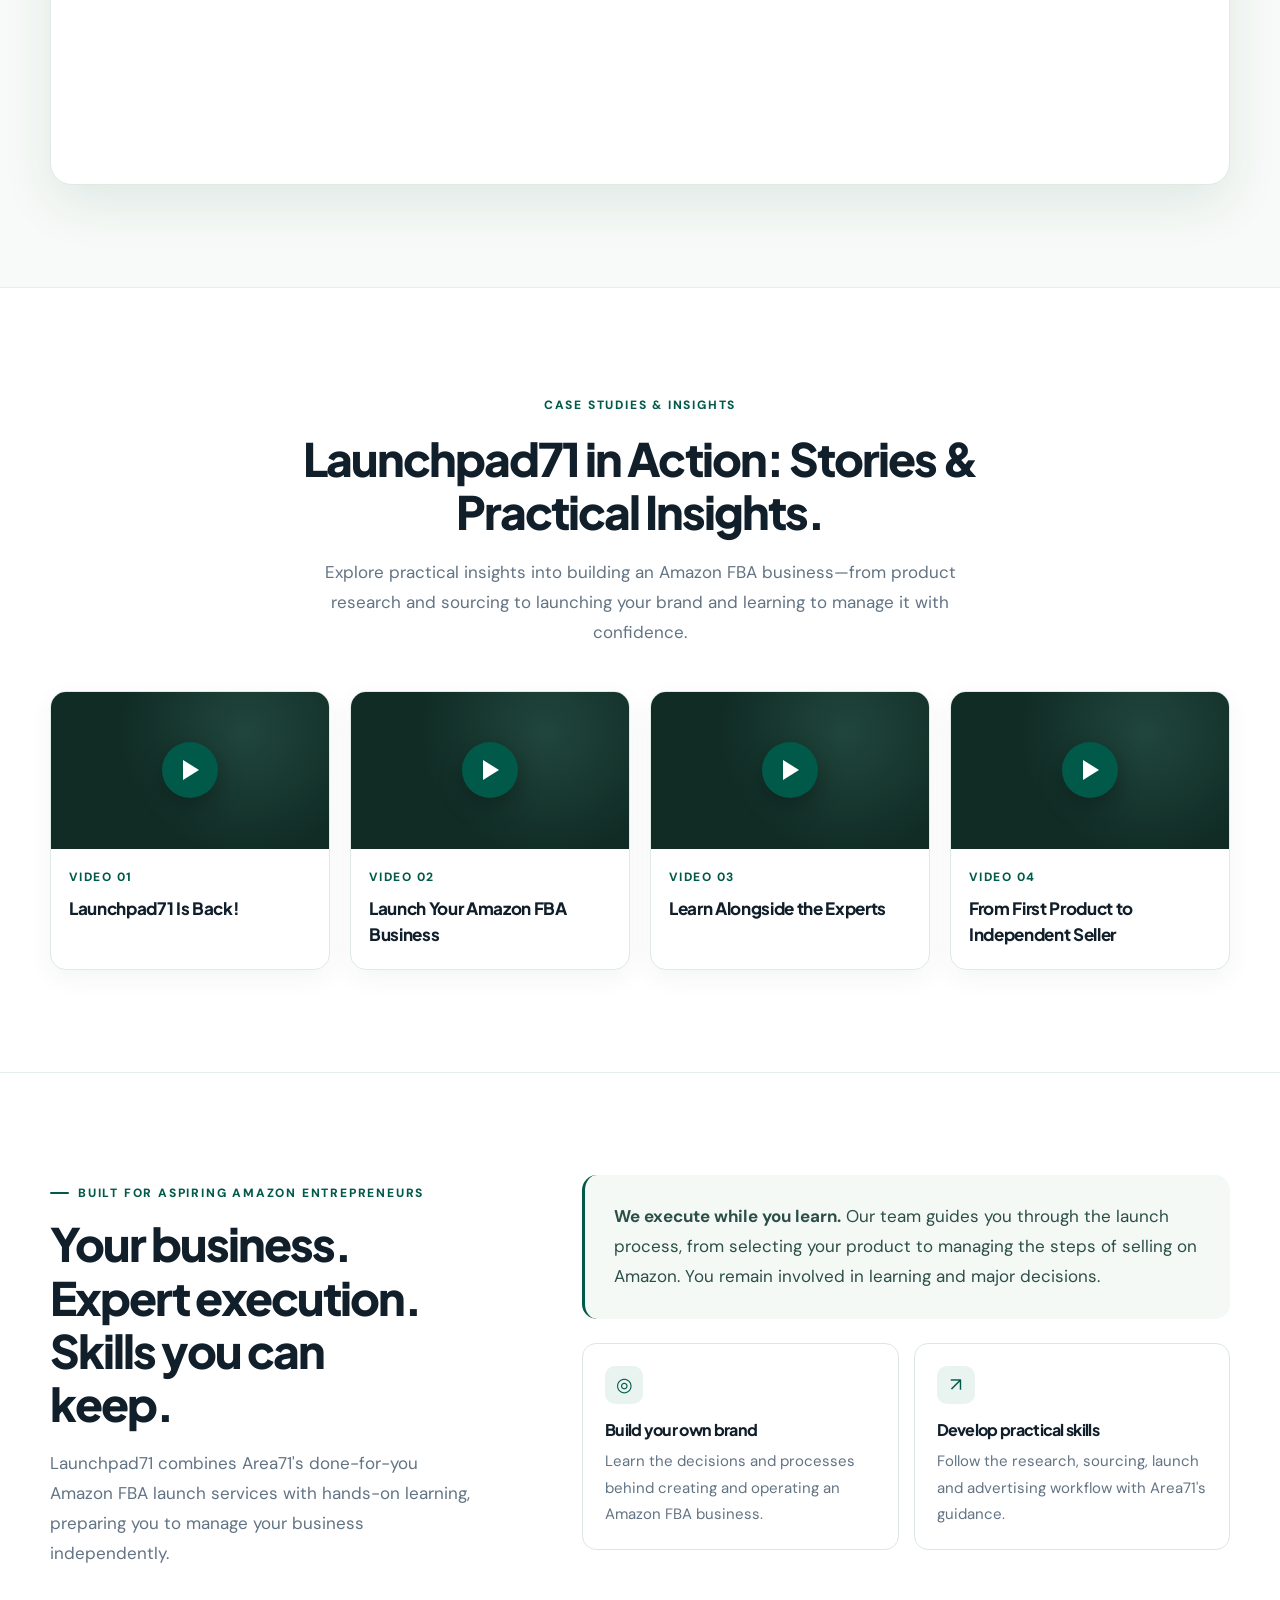
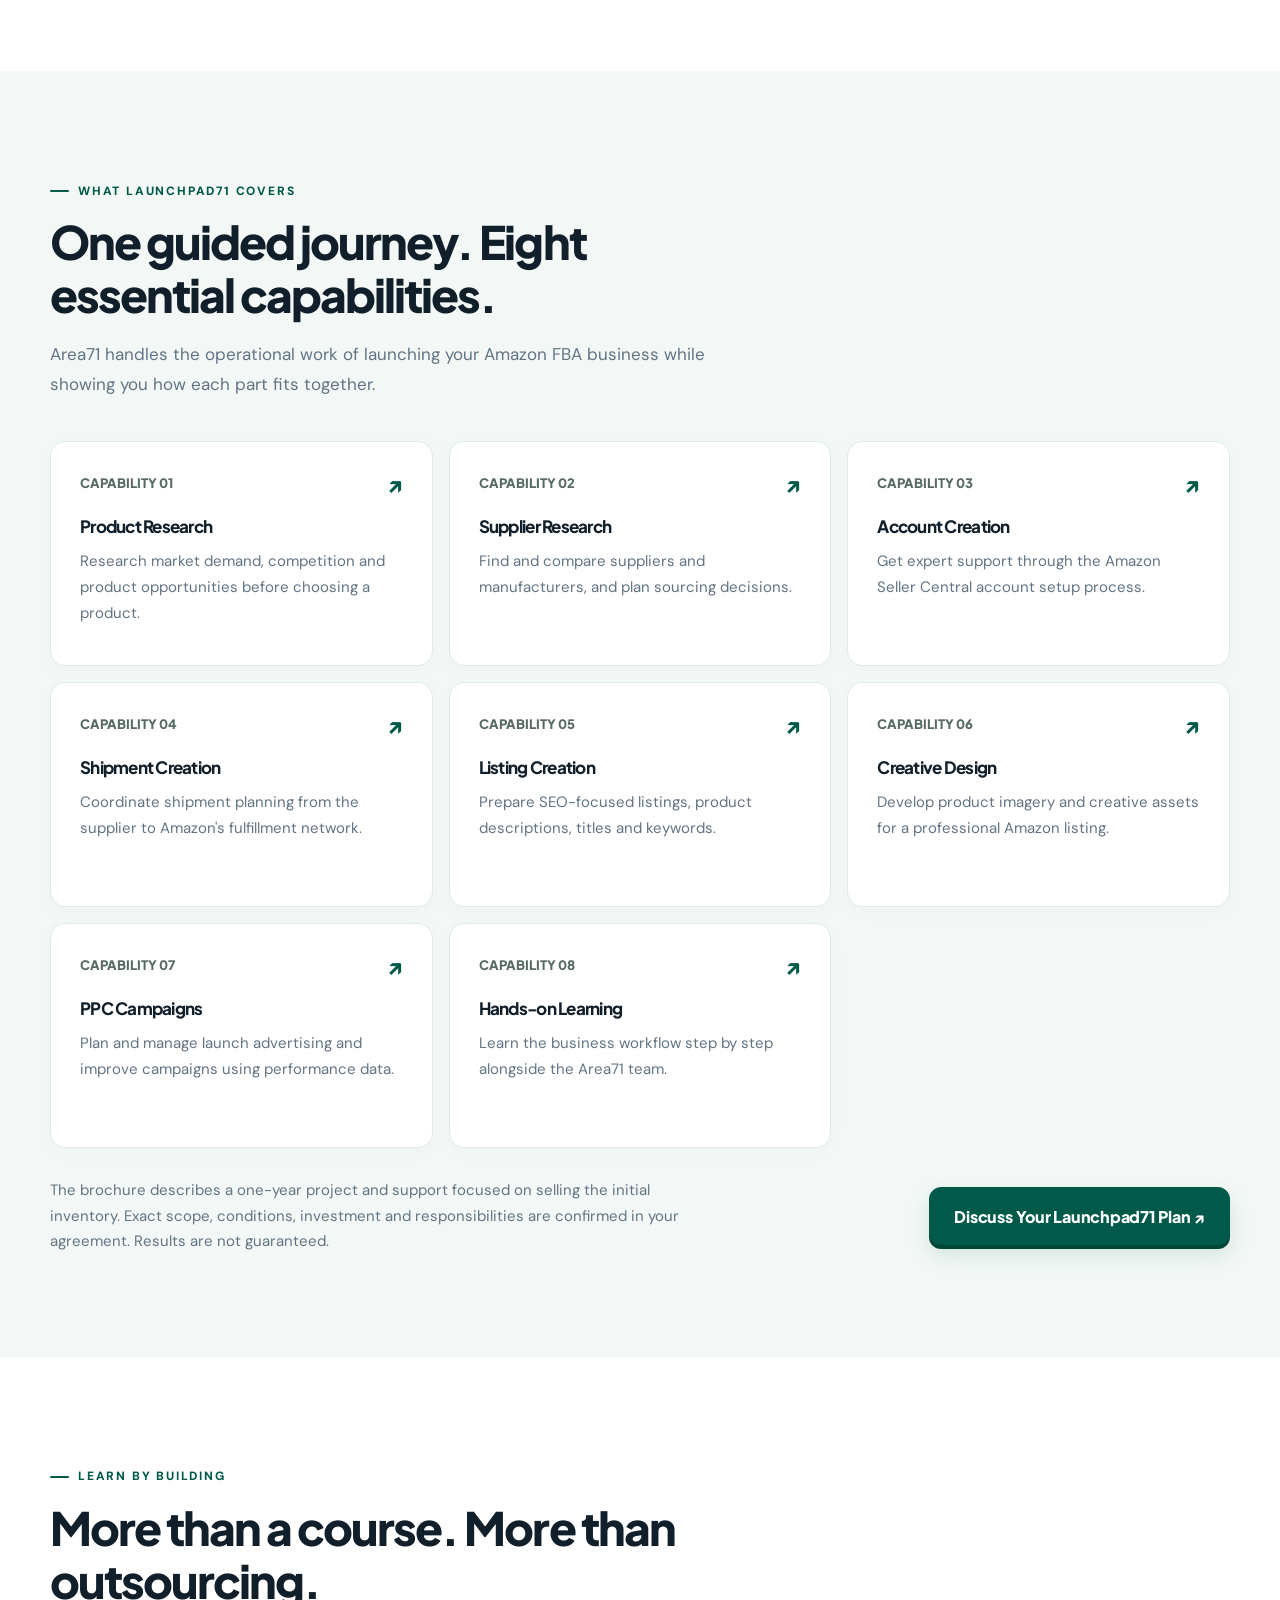
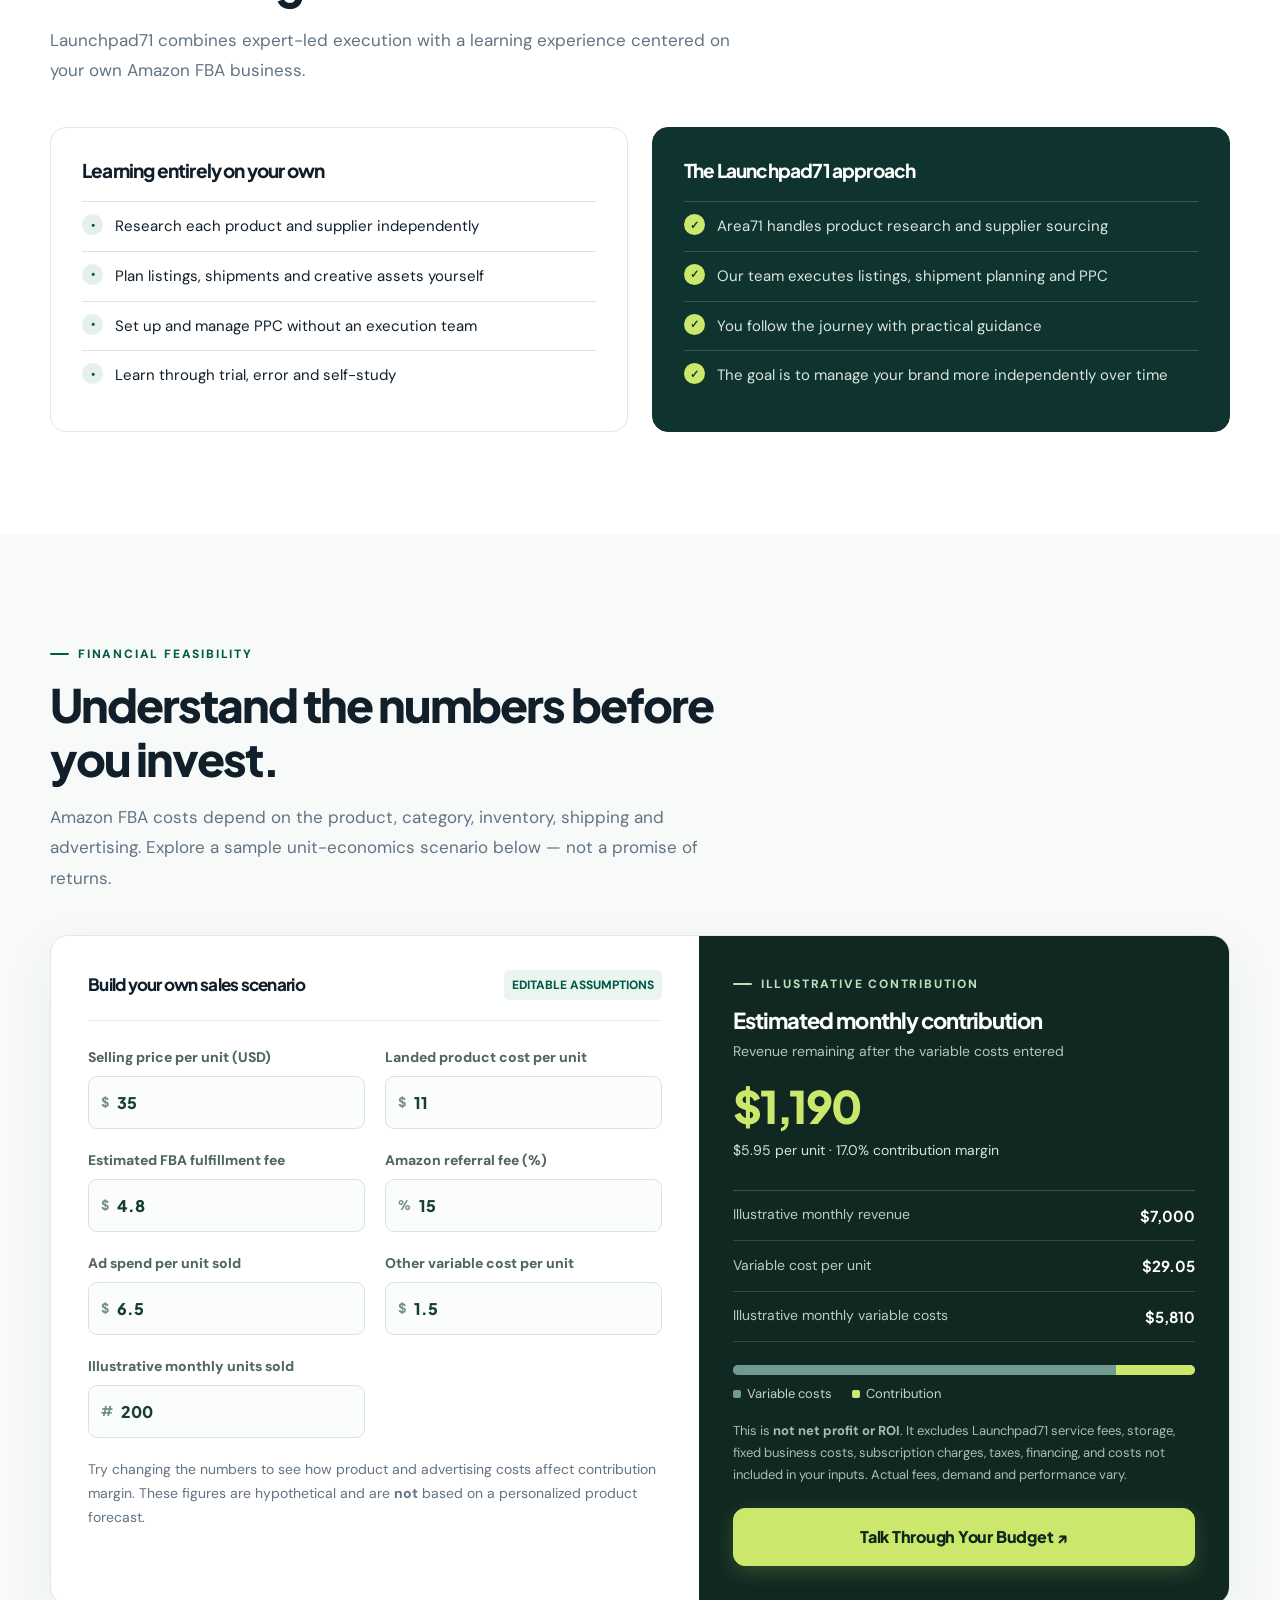
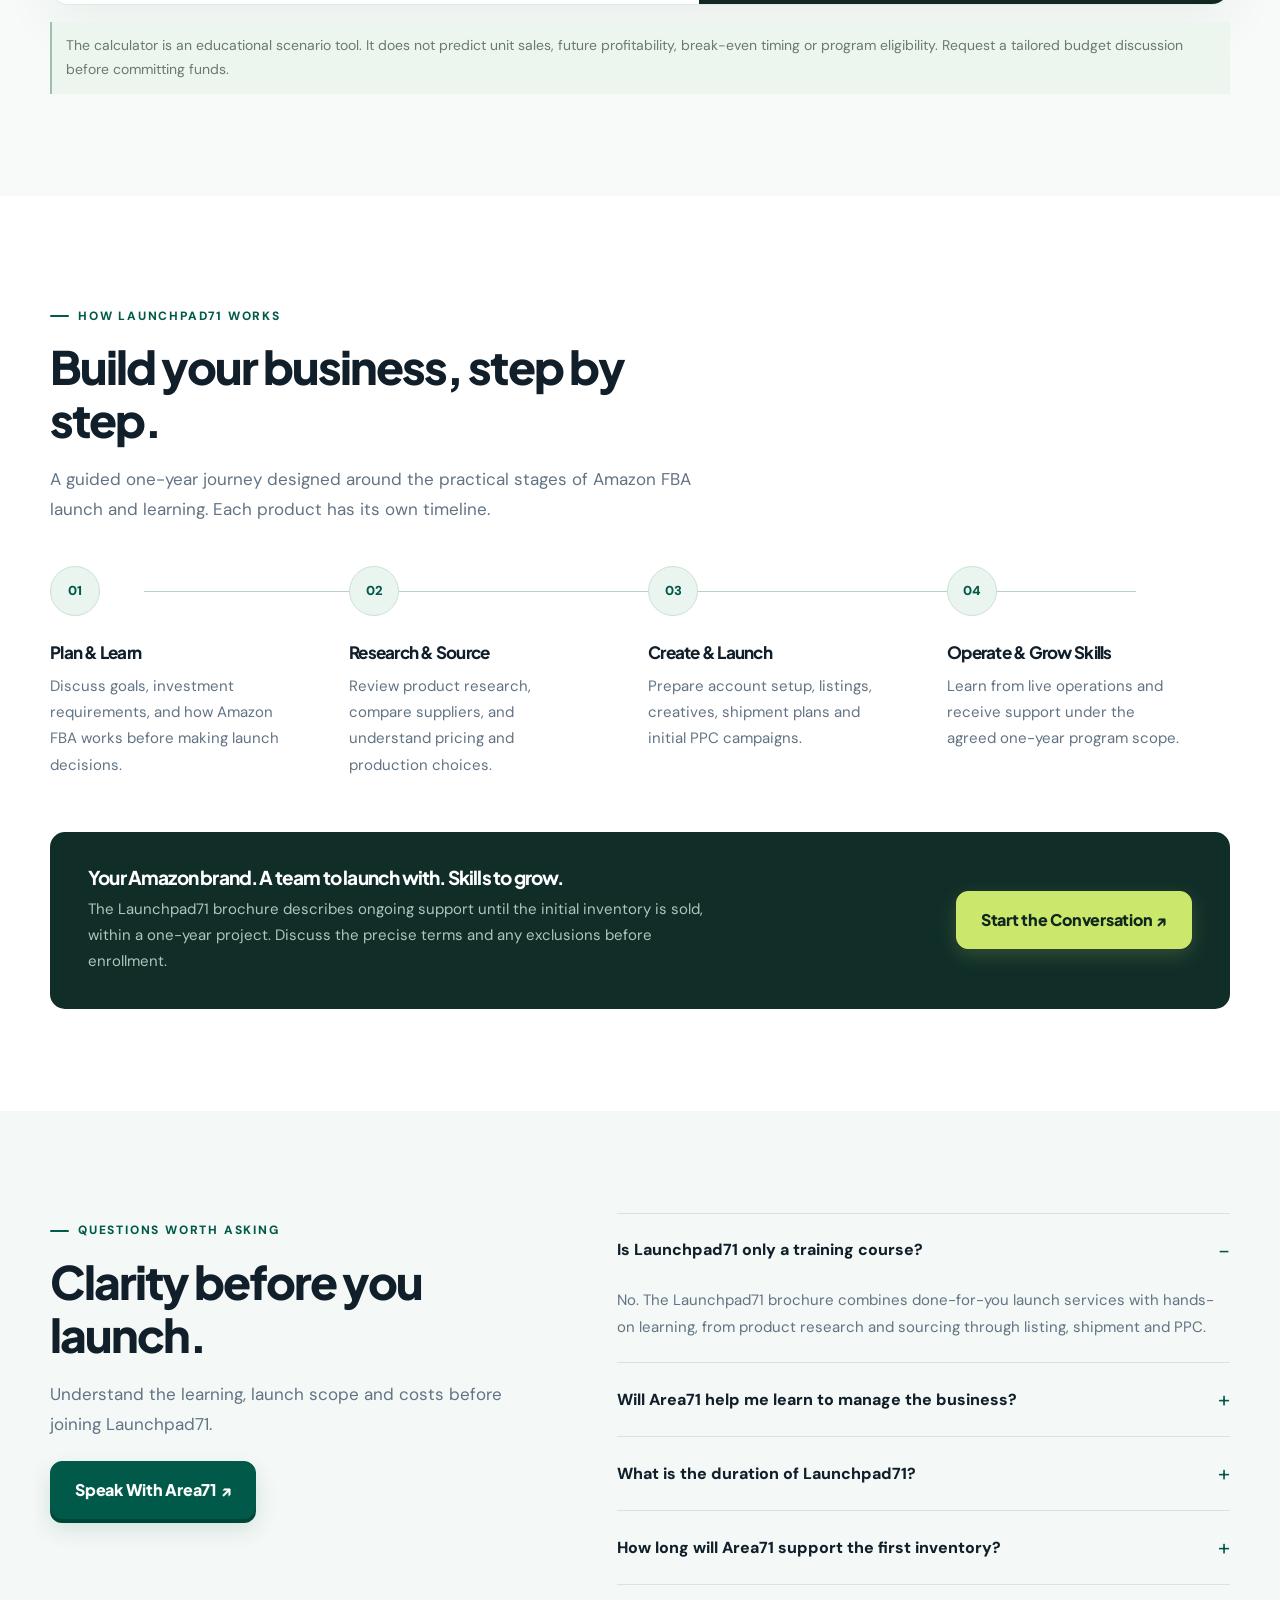
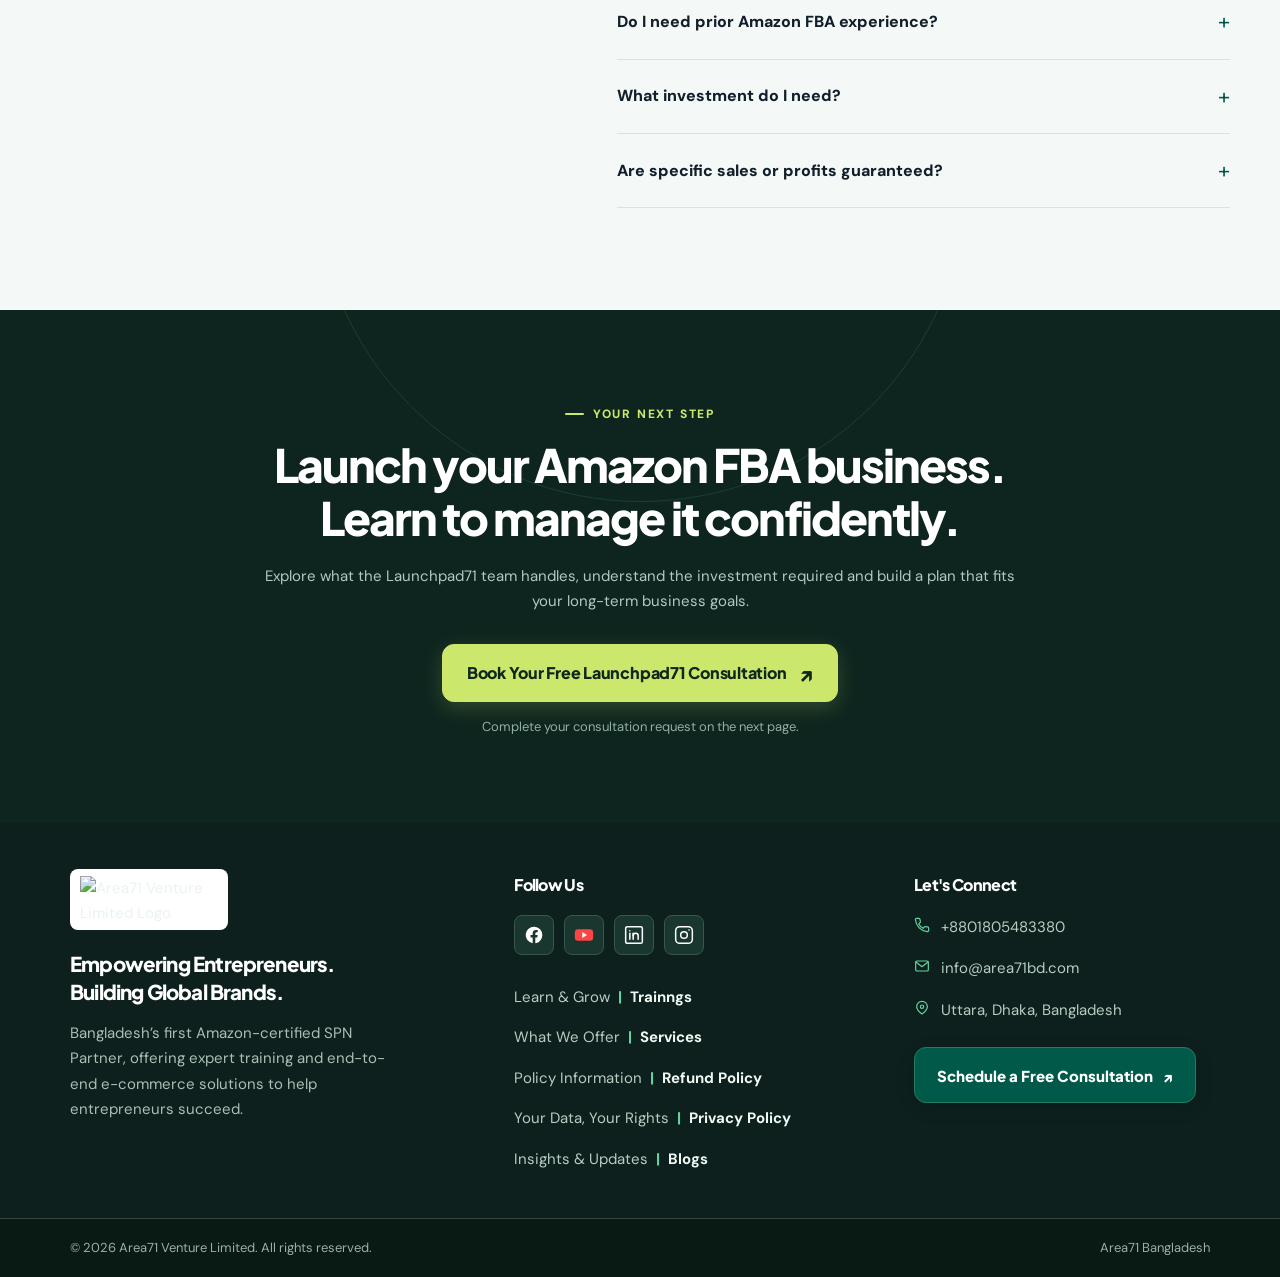
==== commit d4fe6787: "phone updated" ====
--- a/index.html
+++ b/index.html
@@ -713,7 +713,7 @@
             >
               <path d="M22 16.92v3a2 2 0 0 1-2.18 2A19.8 19.8 0 0 1 2.1 4.18 2 2 0 0 1 4.08 2h3a2 2 0 0 1 2 1.72l.5 3a2 2 0 0 1-.57 1.73L7.1 10.37a16 16 0 0 0 6.53 6.53l1.92-1.92a2 2 0 0 1 1.73-.57l3 .5A2 2 0 0 1 22 16.92Z"/>
             </svg>
-            <span>+8801805483388</span>
+            <span>+8801805483380</span>
           </a>
 
           <!-- Email -->
